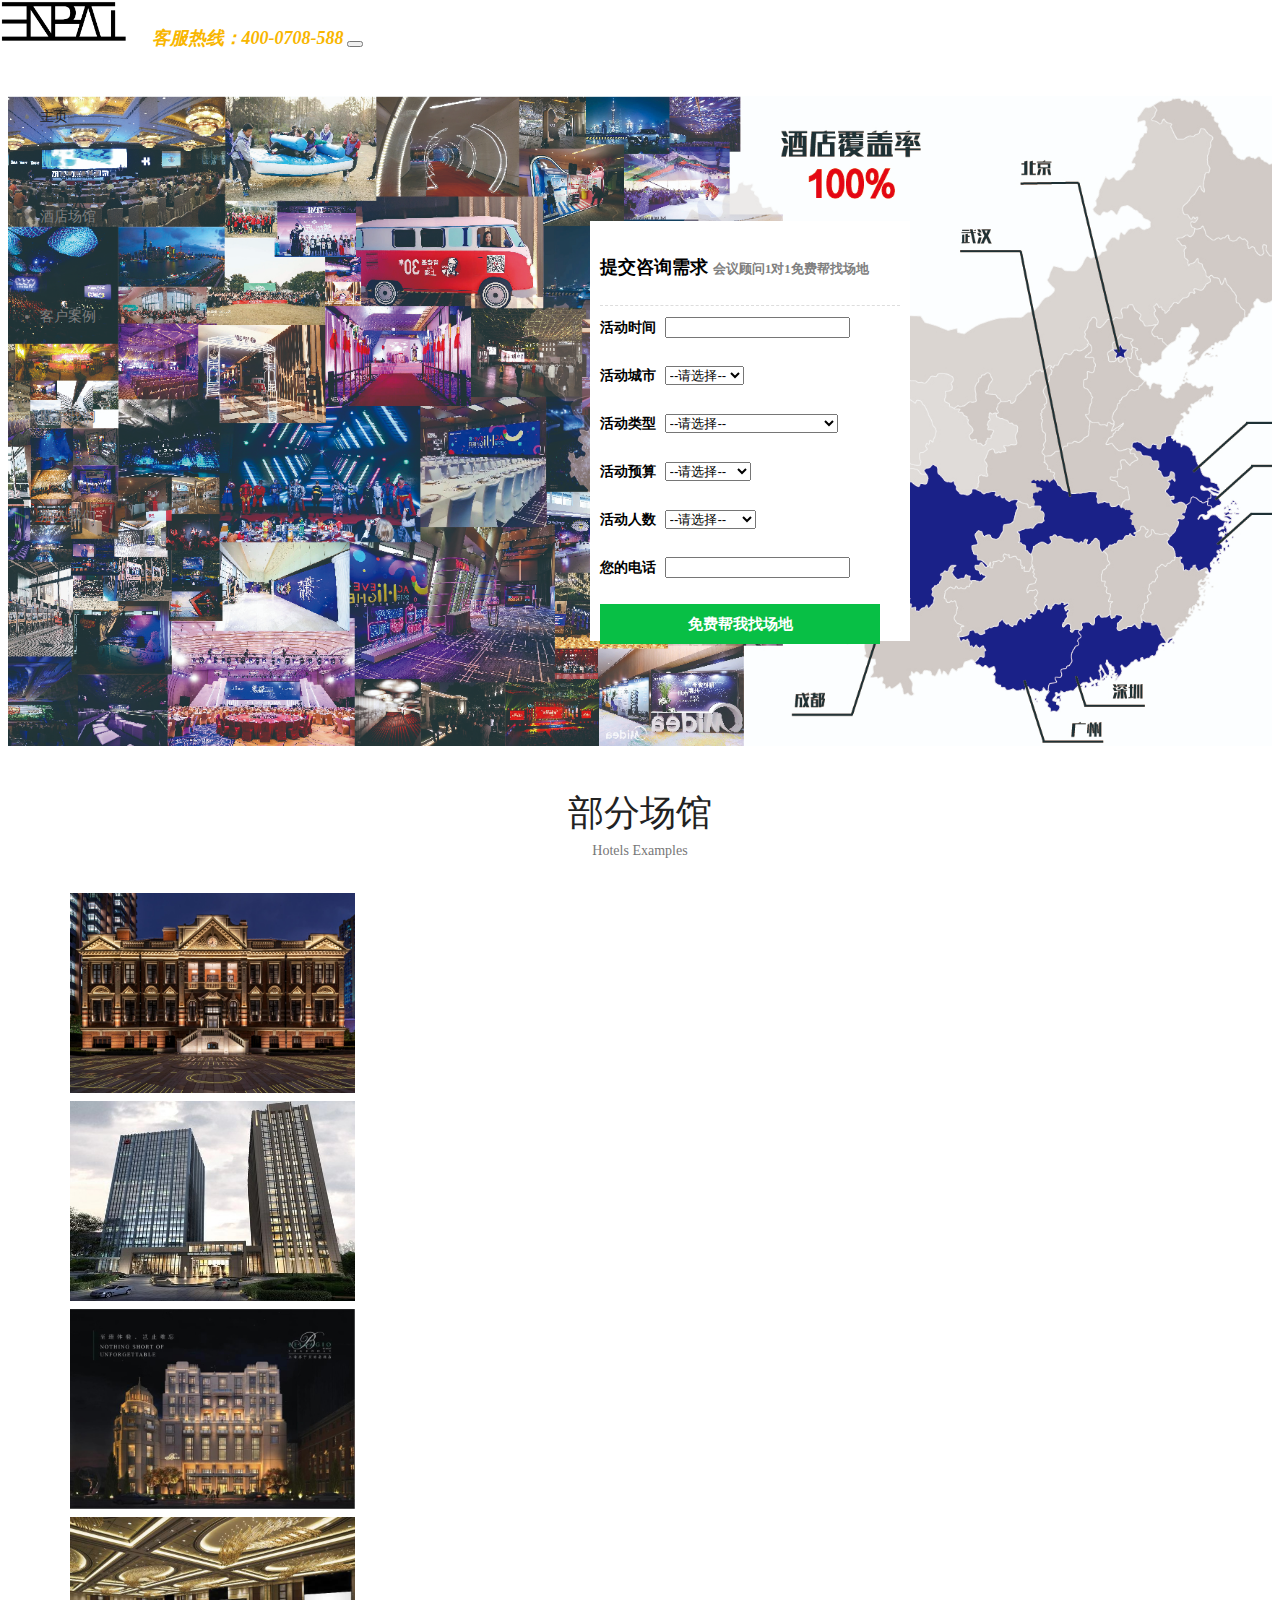
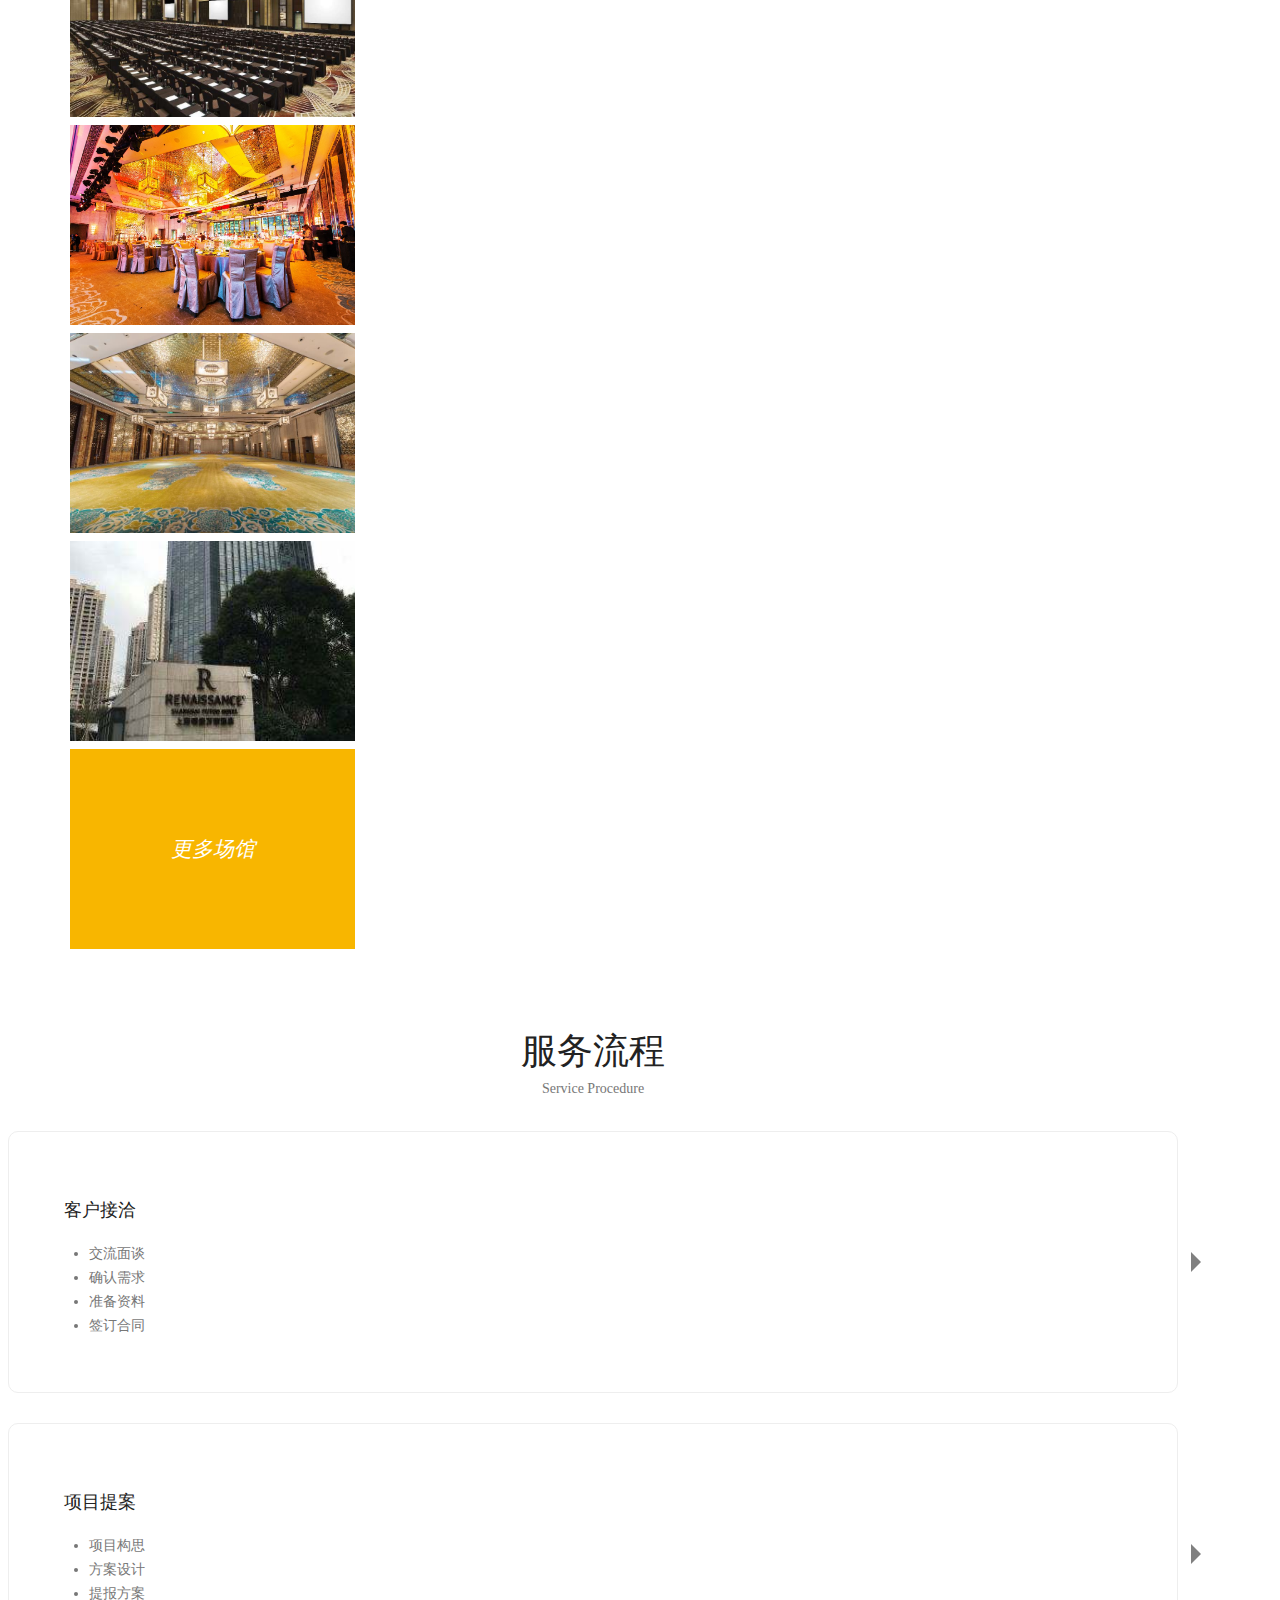
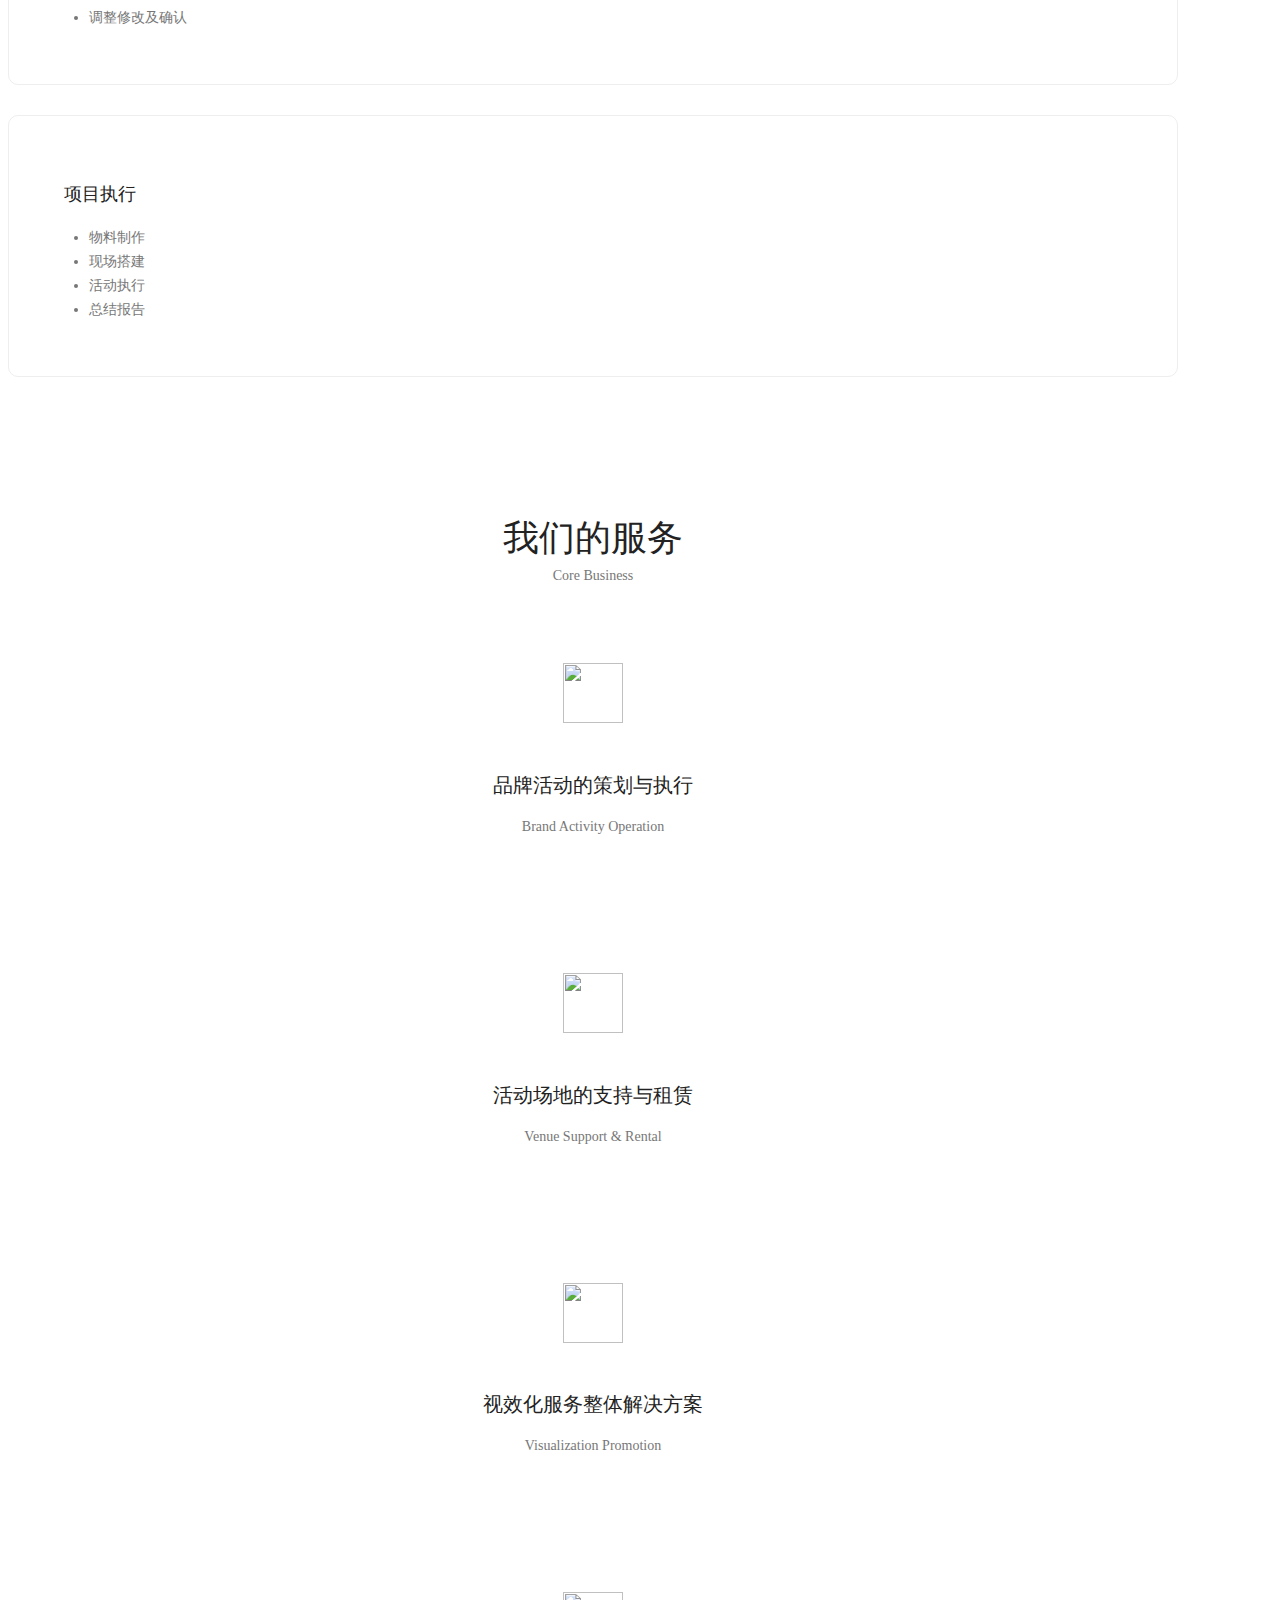
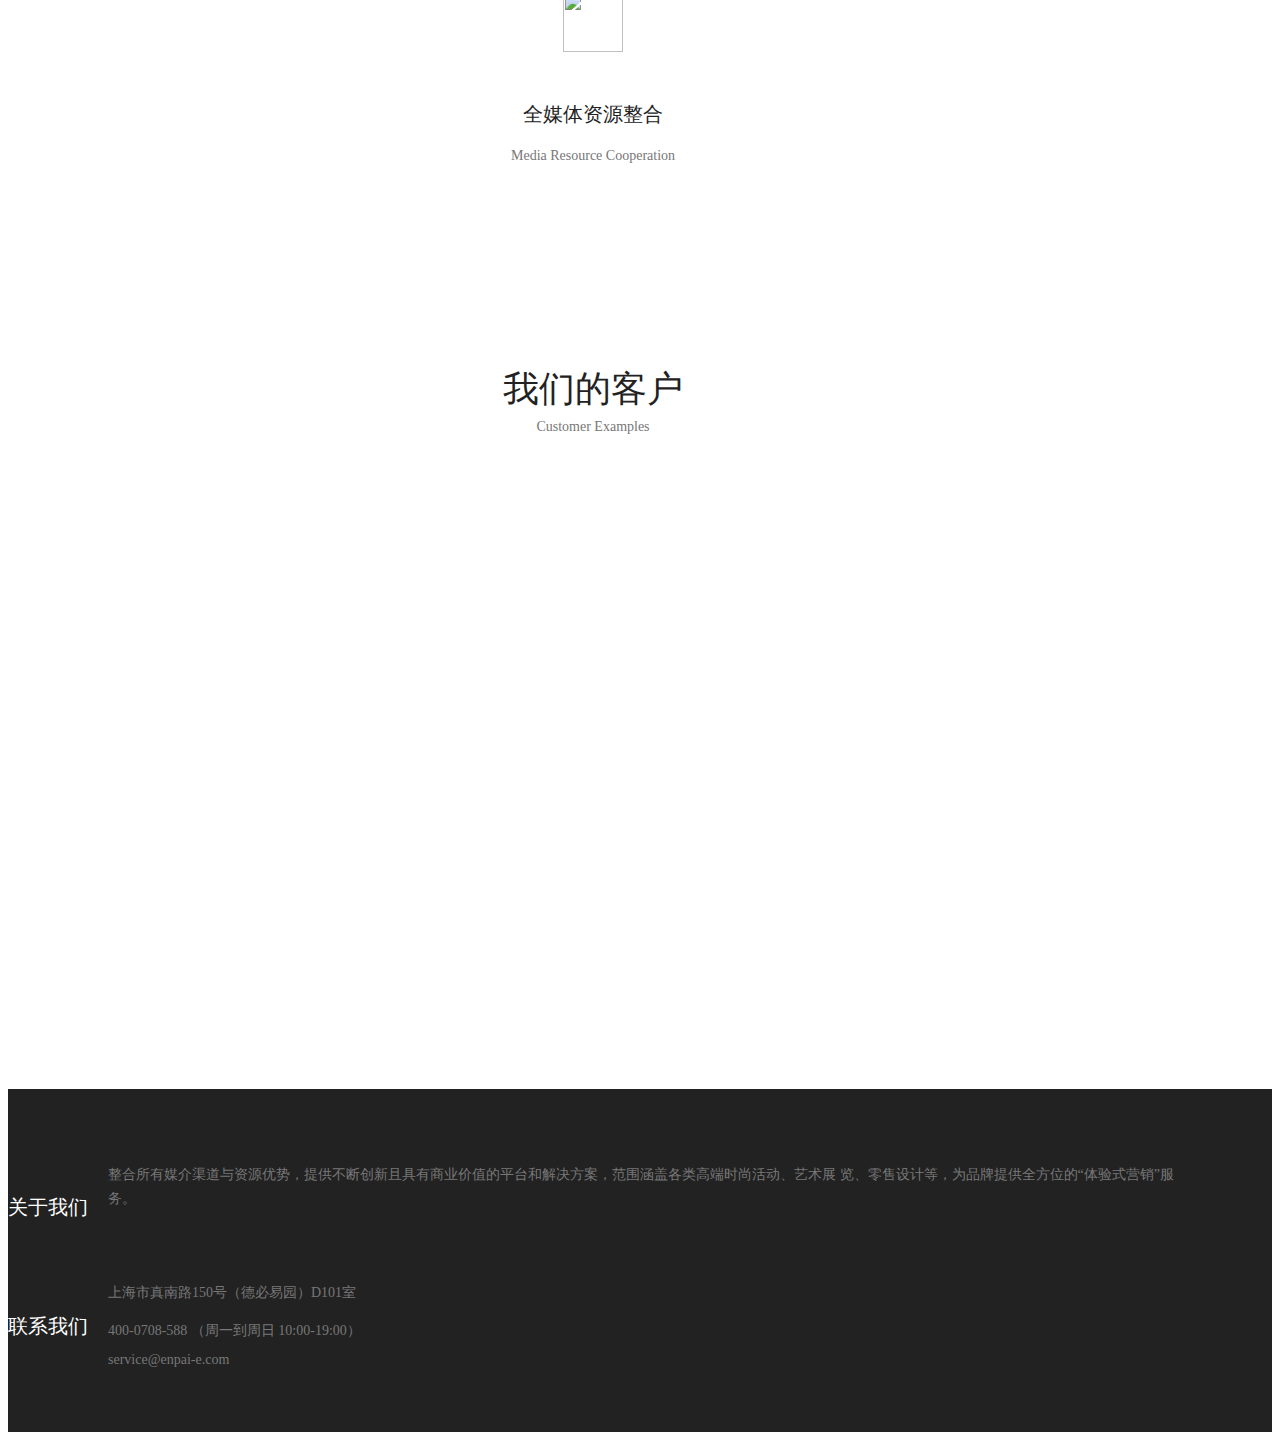
==== index.html @ ae8fb8f0 "more pages" ====
<!doctype html>
<html lang="en">
    <head>
        <!-- Required meta tags -->
        <meta charset="utf-8">
        <meta name="viewport" content="width=device-width, initial-scale=1, shrink-to-fit=no">
        <link rel="icon" href="img/favicon.png" type="image/png">
        <title>恩湃广告</title>
        <!-- Bootstrap CSS -->
        <link rel="stylesheet" href="css/bootstrap.css">
        <link rel="stylesheet" href="vendors/linericon/style.css">
        <link rel="stylesheet" href="css/font-awesome.min.css">
        <link rel="stylesheet" href="vendors/owl-carousel/owl.carousel.min.css">
        <link rel="stylesheet" href="vendors/lightbox/simpleLightbox.css">
        <link rel="stylesheet" href="vendors/nice-select/css/nice-select.css">
        <link rel="stylesheet" href="vendors/animate-css/animate.css">
        <!-- main css -->
        <link rel="stylesheet" href="css/style.css">
        <link rel="stylesheet" href="css/responsive.css">
    </head>
    <body>
        
        <!--================Header Menu Area =================-->
        <header class="header_area">
           	<!--<div class="top_menu row m0">-->
           		<!--<div class="container">-->
					<!--<div class="float-left">-->
						<!--<ul class="list header_social">-->
							<!--<li><a href="#"><i class="fa fa-facebook"></i></a></li>-->
							<!--<li><a href="#"><i class="fa fa-twitter"></i></a></li>-->
							<!--<li><a href="#"><i class="fa fa-dribbble"></i></a></li>-->
							<!--<li><a href="#"><i class="fa fa-behance"></i></a></li>-->
						<!--</ul>-->
					<!--</div>-->
					<!--<div class="float-right">-->
						<!--<select class="lan_pack">-->
							<!--<option value="1">English</option>-->
							<!--<option value="1">Bangla</option>-->
							<!--<option value="1">Indian</option>-->
							<!--<option value="1">Aus</option>-->
						<!--</select>-->
						<!--<a class="dn_btn" href="#">Free Quote!</a>-->
					<!--</div>-->
           		<!--</div>-->
           	<!--</div>	-->
            <div class="main_menu">
            	<nav class="navbar navbar-expand-lg navbar-light">
					<div class="container">
						<!-- Brand and toggle get grouped for better mobile display -->
						<a class="navbar-brand logo_h" href="index.html"><img src="img/logo.png" alt=""></a>
						<b class="header-contact">客服热线：400-0708-588</b>
						<button class="navbar-toggler" type="button" data-toggle="collapse" data-target="#navbarSupportedContent" aria-controls="navbarSupportedContent" aria-expanded="false" aria-label="Toggle navigation">
							<span class="icon-bar"></span>
							<span class="icon-bar"></span>
							<span class="icon-bar"></span>
						</button>
						<!-- Collect the nav links, forms, and other content for toggling -->
						<div class="collapse navbar-collapse offset" id="navbarSupportedContent">
							<ul class="nav navbar-nav menu_nav ml-auto">
								<li class="nav-item active"><a class="nav-link" href="index.html">主页</a></li>
								<li class="nav-item"><a class="nav-link" href="hotels.html">酒店场馆</a></li>
								<li class="nav-item"><a class="nav-link" href="example.html">客户案例</a></li>
								<li class="nav-item"><a class="nav-link" href="contact.html">联系我们</a></li>
								<li class="nav-item"><a class="nav-link" href="join.html">加入我们</a></li>
								<!--<li class="nav-item"><a class="nav-link" href="about-us.html">About</a></li> -->
								<!--<li class="nav-item"><a class="nav-link" href="service.html">Services</a>-->
								<!--<li class="nav-item submenu dropdown">-->
									<!--<a href="#" class="nav-link dropdown-toggle" data-toggle="dropdown" role="button" aria-haspopup="true" aria-expanded="false">Pages</a>-->
									<!--<ul class="dropdown-menu">-->
										<!--<li class="nav-item"><a class="nav-link" href="projects.html">Projects</a>-->
										<!--<li class="nav-item"><a class="nav-link" href="elements.html">Elements</a></li>-->
									<!--</ul>-->
								<!--</li> -->
								<!--<li class="nav-item submenu dropdown">-->
									<!--<a href="#" class="nav-link dropdown-toggle" data-toggle="dropdown" role="button" aria-haspopup="true" aria-expanded="false">Blog</a>-->
									<!--<ul class="dropdown-menu">-->
										<!--<li class="nav-item"><a class="nav-link" href="blog.html">Blog</a></li>-->
										<!--<li class="nav-item"><a class="nav-link" href="single-blog.html">Blog Details</a></li>-->
									<!--</ul>-->
								<!--</li> -->

								<!--<li class="nav-item"><a class="nav-link" href="contact.html">联系我们</a></li>-->
							</ul>
							<!--<ul class="nav navbar-nav navbar-right">-->
								<!--<li class="nav-item"><a href="#" class="search"><i class="lnr lnr-magnifier"></i></a></li>-->
							<!--</ul>-->
						</div> 
					</div>
            	</nav>
            </div>
        </header>
        <!--================Header Menu Area =================-->

		<style>
			.sub-form-area {
				padding: 10px;
				background: #f9f9f9;
				font-family: Helvetica Neue;
			}

			.sub-form-area .sub-form-title {
				text-align: left;
				border-bottom: 1px dashed #ddd;
			}

			.sub-form-area .sub-form-title > h4 {
				font-weight: 900;
				color: black;
				font-family: Helvetica Neue;
			}

			.sub-form-area .sub-form-title > h4:after {
				content: '会议顾问1对1免费帮找场地';
				color: gray;
				font-size: 0.7em;
				margin-left: 5px;
			}



			.sub-form-area .sub-form-group {
				margin-top: 10px;
			}

			.sub-form-area .sub-form-group .form-title {
				color: black;
				font-weight: 700;
			}

			.sub-form-area .form-details {
				height: 38px;
				margin-left: 5px;
			}

			.sub-form-area .nice-select {
				line-height: 30px !important;
				float: none;
			}

			.sub-form-area .nice-select .option {
				min-height: 30px;
				line-height: 30px;
			}

			.sub-form-area .sub-btn {
				width: 280px;
				height: 40px;
				line-height: 40px;
				text-align: center;
				color: #fff;
				font-size: 15px;
				background-color: #08bf45;
				cursor: pointer;
				font-weight: 700;
				margin-top: 10px;
			}

		</style>

        <!--================Home Banner Area =================-->
        <section class="home_banner_area">
            <div class="banner_inner d-flex align-items-center">
            	<div class="overlay bg-parallax" data-stellar-ratio="0.9" data-stellar-vertical-offset="0" data-background=""></div>
				<div class="sub-form-area">
					<div class="sub-form-title">
						<h4>提交咨询需求</h4>
					</div>
					<div class="sub-form-group">
						<label class="form-title col-form-label">活动时间</label>
						<div class="form-details" style="display: inline-block;">
							<input id="sub-form-date" data-language="zh" type="text" class="form-control datepicker-here" data-position="bottom left"  />
						</div>
					</div>
					<div class="sub-form-group">
						<label class="form-title col-form-label">活动城市</label>
						<div class="form-details" style="display: inline-block;">
							<select id="sub-form-city" class="form-control" >
								<option value="" selected disabled>--请选择--</option>
								<option>上海</option>
								<option>杭州</option>
								<option>苏州</option>
								<option>宁波</option>
								<option>南京</option>
								<option>北京</option>
								<option>深圳</option>
								<option>武汉</option>
								<option>成都</option>
								<option>重庆</option>
								<option>西安</option>
							</select>
						</div>
					</div>
					<div class="sub-form-group">
						<label class="form-title col-form-label">活动类型</label>
						<div class="form-details" style="display: inline-block;">
							<select id="sub-form-type" class="form-control" >
								<option value="" selected disabled>--请选择--</option>
								<option>年会</option>
								<option>培训/讲座</option>
								<option>工作会/总结会</option>
								<option>研讨/交流/论坛</option>
								<option>同学会/好友聚会</option>
								<option>经销商会议/招商会/推介会</option>
								<option>答谢会</option>
								<option>团队建设/扩展/休闲会议</option>
								<option>发布会/颁奖/庆典</option>
								<option>沙龙</option>
								<option>Outing/会奖</option>
								<option>暂时说不清</option>
							</select>
						</div>
					</div>
					<div class="sub-form-group">
						<label class="form-title col-form-label">活动预算</label>
						<div class="form-details" style="display: inline-block;">
							<select id="sub-form-budget" class="form-control" >
								<option value="" selected disabled>--请选择--</option>
								<option>5千以下</option>
								<option>5千~1万</option>
								<option>1万~2万</option>
								<option>2万~5万</option>
								<option>5万~10万</option>
								<option>10万~20万</option>
								<option>20万以上</option>
								<option>不确定</option>
							</select>
						</div>
					</div>
					<div class="sub-form-group">
						<label class="form-title col-form-label">活动人数</label>
						<div class="form-details" style="display: inline-block;">
							<select id="sub-form-people" class="form-control" >
								<option value="" selected disabled>--请选择--</option>
								<option>50人以内</option>
								<option>51~100</option>
								<option>101~150</option>
								<option>151~300</option>
								<option>301~500</option>
								<option>501~1000</option>
								<option>1000人以上</option>
							</select>
						</div>
					</div>
					<div class="sub-form-group">
						<label class="form-title col-form-label">您的电话</label>
						<div class="form-details" style="display: inline-block;">
							<input id="sub-form-phone" type="tel" class="form-control" />
						</div>
					</div>
					<div id="sub-form-btn" class="sub-btn">免费帮我找场地
					</div>
				</div>
				<!--<div class="container">-->
					<!--<div class="banner_content text-center">-->
						<!--<h3>恩湃 <span>广告</span></h3>-->
						<!--<p>我们虔诚的感恩着所有<br />-->
							<!--我们激昂澎湃的散发创作灵感<br />-->
							<!--我们追求专业，追求细节，致力于更高的客户满意度</p>-->
						<!--&lt;!&ndash;<a class="black_btn" href="#">Discover Now</a>&ndash;&gt;-->
					<!--</div>-->
				<!--</div>-->
            </div>
        </section>
        <!--================End Home Banner Area =================-->
        
        <!--================Team Area =================-->
        <!--<section class="team_area p_120">-->
        	<!--<div class="container">-->
        		<!--<div class="main_title">-->
        			<!--<h2>Meet Our Expert Members</h2>-->
        			<!--<p>Who are in extremely love with eco friendly system.</p>-->
        		<!--</div>-->
        		<!--<div class="row team_inner">-->
        			<!--<div class="col-lg-3 col-sm-6">-->
        				<!--<div class="team_item">-->
        					<!--<div class="team_img">-->
        						<!--<img class="img-fluid" src="img/team/team-1.jpg" alt="">-->
        						<!--<div class="hover">-->
        							<!--<a href="#"><i class="fa fa-facebook"></i></a>-->
        							<!--<a href="#"><i class="fa fa-twitter"></i></a>-->
        							<!--<a href="#"><i class="fa fa-linkedin"></i></a>-->
        						<!--</div>-->
        					<!--</div>-->
        					<!--<div class="team_name">-->
        						<!--<h4>Ethel Davis</h4>-->
        						<!--<p>Managing Director (Sales)</p>-->
        					<!--</div>-->
        				<!--</div>-->
        			<!--</div>-->
        			<!--<div class="col-lg-3 col-sm-6">-->
        				<!--<div class="team_item">-->
        					<!--<div class="team_img">-->
        						<!--<img class="img-fluid" src="img/team/team-2.jpg" alt="">-->
        						<!--<div class="hover">-->
        							<!--<a href="#"><i class="fa fa-facebook"></i></a>-->
        							<!--<a href="#"><i class="fa fa-twitter"></i></a>-->
        							<!--<a href="#"><i class="fa fa-linkedin"></i></a>-->
        						<!--</div>-->
        					<!--</div>-->
        					<!--<div class="team_name">-->
        						<!--<h4>Ethel Davis</h4>-->
        						<!--<p>Managing Director (Sales)</p>-->
        					<!--</div>-->
        				<!--</div>-->
        			<!--</div>-->
        			<!--<div class="col-lg-3 col-sm-6">-->
        				<!--<div class="team_item">-->
        					<!--<div class="team_img">-->
        						<!--<img class="img-fluid" src="img/team/team-3.jpg" alt="">-->
        						<!--<div class="hover">-->
        							<!--<a href="#"><i class="fa fa-facebook"></i></a>-->
        							<!--<a href="#"><i class="fa fa-twitter"></i></a>-->
        							<!--<a href="#"><i class="fa fa-linkedin"></i></a>-->
        						<!--</div>-->
        					<!--</div>-->
        					<!--<div class="team_name">-->
        						<!--<h4>Ethel Davis</h4>-->
        						<!--<p>Managing Director (Sales)</p>-->
        					<!--</div>-->
        				<!--</div>-->
        			<!--</div>-->
        			<!--<div class="col-lg-3 col-sm-6">-->
        				<!--<div class="team_item">-->
        					<!--<div class="team_img">-->
        						<!--<img class="img-fluid" src="img/team/team-4.jpg" alt="">-->
        						<!--<div class="hover">-->
        							<!--<a href="#"><i class="fa fa-facebook"></i></a>-->
        							<!--<a href="#"><i class="fa fa-twitter"></i></a>-->
        							<!--<a href="#"><i class="fa fa-linkedin"></i></a>-->
        						<!--</div>-->
        					<!--</div>-->
        					<!--<div class="team_name">-->
        						<!--<h4>Ethel Davis</h4>-->
        						<!--<p>Managing Director (Sales)</p>-->
        					<!--</div>-->
        				<!--</div>-->
        			<!--</div>-->
        		<!--</div>-->
        	<!--</div>-->
        <!--</section>-->
        <!--================End Team Area =================-->
        
        <!--================Counter Area =================-->
        <!--<section class="counter_area">-->
        	<!--<div class="container">-->
        		<!--<div class="row m0 counter_inner">-->
					<!--<div class="counter_item">-->
						<!--<h4 class="counter">10</h4>-->
						<!--<p>年行业经验</p>-->
					<!--</div>-->
        			<!--<div class="counter_item">-->
        				<!--<h4 class="counter">200</h4>-->
        				<!--<p>场馆资源</p>-->
        			<!--</div>-->
        			<!--<div class="counter_item">-->
        				<!--<h4 class="counter">10</h4>-->
        				<!--<p>城市</p>-->
        			<!--</div>-->
        			<!--<div class="counter_item">-->
        				<!--<h4 class="counter">80</h4>-->
        				<!--<p>客户</p>-->
        			<!--</div>-->
        			<!--<div class="counter_item">-->
						<!--<h4 class="counter">100</h4>-->
        				<!--<p>成功案例</p>-->
        			<!--</div>-->
        		<!--</div>-->
        	<!--</div>-->
        <!--</section>-->
        <!--================End Counter Area =================-->

        <!--================Builder Image Area =================-->
        <seciton class="builder_area" style="text-align: center;">
            <div class="main_title">
                <h2>部分场馆</h2>
                <p>Hotels Examples</p>
            </div>
            <div class="row m0 builder_inner" style="max-width: 1140px; margin: 0 auto;">
                <div class="builder_item">
                    <img src="img/builder/builder-1.jpeg" alt="">
                    <div class="hover">
                        <h4>宝格丽酒店</h4>
                        <p>上海</p>
                    </div>
                </div>
                <div class="builder_item">
                    <img src="img/builder/builder-2.jpeg" alt="">
                    <div class="hover">
                        <h4>宝华万豪酒店</h4>
                        <p>上海</p>
                    </div>
                </div>
                <div class="builder_item">
                    <img src="img/builder/builder-3.jpeg" alt="">
                    <div class="hover">
                        <h4>宝丽嘉酒店</h4>
                        <p>上海</p>
                    </div>
                </div>
                <div class="builder_item">
                    <img src="img/builder/builder-4.jpeg" alt="">
                    <div class="hover">
                        <h4>浦东嘉里酒店</h4>
                        <p>上海</p>
                    </div>
                </div>
                <div class="builder_item">
                    <img src="img/builder/builder-5.jpeg" alt="">
                    <div class="hover">
                        <h4>浦东丽思卡尔顿酒店</h4>
                        <p>上海</p>
                    </div>
                </div>
                <div class="builder_item">
                    <img src="img/builder/builder-6.jpeg" alt="">
                    <div class="hover">
                        <h4>浦东丽思卡尔顿酒店</h4>
                        <p>上海</p>
                    </div>
                </div>
                <div class="builder_item">
                    <img src="img/hotels/明捷万丽/1.jpg" alt="">
                    <div class="hover">
                        <h4>明捷万丽酒店</h4>
                        <p>上海</p>
                    </div>
                </div>
                <div class="builder_item">
					<div style="height: 200px; line-height: 200px; background: #f8b600; color: white; font-size: 1.5em; font-style: italic;">
						更多场馆
					</div>
                    <div class="hover">
                        <h4>点击查看更多场馆</h4>
                    </div>
                </div>
            </div>
        </seciton>
        <!--================End Builder Image Area =================-->
        
        <!--================Feature Area =================-->
        <section class="feature_area p_120">
        	<div class="container">
        		<div class="main_title">
        			<h2>服务流程</h2>
        			<p>Service Procedure</p>
        		</div>
        		<div class="row feature_inner">
        			<div class="col-lg-4 col-md-6">
        				<div class="feature_item">
        					<h4><i class="lnr lnr-user"></i>客户接洽</h4>
                            <ul >
                                <li>交流面谈</li>
                                <li>确认需求</li>
                                <li>准备资料</li>
                                <li>签订合同</li>
                            </ul>
        					<!--<p>交流面谈<br />确认需求<br />准备资料<br />签订合同</p>-->
        				</div>
        			</div>
        			<div class="col-lg-4 col-md-6">
        				<div class="feature_item">
        					<h4><i class="lnr lnr-license"></i>项目提案</h4>
                            <ul >
                                <li>项目构思</li>
                                <li>方案设计</li>
                                <li>提报方案</li>
                                <li>调整修改及确认</li>
                            </ul>
							<!--<p>项目构思<br />方案设计<br />提报方案<br />调整修改及确认</p>-->
        				</div>
        			</div>
        			<div class="col-lg-4 col-md-6">
        				<div class="feature_item">
        					<h4><i class="lnr lnr-phone"></i>项目执行</h4>
                            <ul >
                                <li>物料制作</li>
                                <li>现场搭建</li>
                                <li>活动执行</li>
                                <li>总结报告</li>
                            </ul>
							<!--<p>物料制作<br />现场搭建<br />活动执行<br />总结报告</p>-->
        				</div>
        			</div>
        			<!--<div class="col-lg-4 col-md-6">-->
        				<!--<div class="feature_item">-->
        					<!--<h4><i class="lnr lnr-rocket"></i>Technical Skills</h4>-->
        					<!--<p>Usage of the Internet is becoming more common due to rapid advancement of technology and power.</p>-->
        				<!--</div>-->
        			<!--</div>-->
        			<!--<div class="col-lg-4 col-md-6">-->
        				<!--<div class="feature_item">-->
        					<!--<h4><i class="lnr lnr-diamond"></i>Highly Recomended</h4>-->
        					<!--<p>Usage of the Internet is becoming more common due to rapid advancement of technology and power.</p>-->
        				<!--</div>-->
        			<!--</div>-->
        			<!--<div class="col-lg-4 col-md-6">-->
        				<!--<div class="feature_item">-->
        					<!--<h4><i class="lnr lnr-bubble"></i>Positive Reviews</h4>-->
        					<!--<p>Usage of the Internet is becoming more common due to rapid advancement of technology and power.</p>-->
        				<!--</div>-->
        			<!--</div>-->
        		</div>
        	</div>
        </section>
        <!--================End Feature Area =================-->

        <!--================Services Area =================-->
        <section class="services_area p_120">
            <div class="container">
                <div class="main_title">
                    <h2>我们的服务</h2>
                    <p>Core Business</p>
                </div>
                <div class="row services_inner">
                    <div class="col-lg-3">
                        <div class="services_item">
                            <img src="img/icon/service-icon-1.png" alt="">
                            <a href="#"><h4>品牌活动的策划与执行</h4></a>
                            <p>Brand Activity Operation</p>
                        </div>
                    </div>
                    <div class="col-lg-3">
                        <div class="services_item">
                            <img src="img/icon/service-icon-2.png" alt="">
                            <a href="#"><h4>活动场地的支持与租赁</h4></a>
                            <p>Venue Support & Rental</p>
                        </div>
                    </div>
                    <div class="col-lg-3">
                        <div class="services_item">
                            <img src="img/icon/service-icon-3.png" alt="">
                            <a href="#"><h4>视效化服务整体解决方案</h4></a>
                            <p>Visualization Promotion</p>
                        </div>
                    </div>
                    <div class="col-lg-3">
                        <div class="services_item">
                            <img src="img/icon/service-icon-4.png" alt="">
                            <a href="#"><h4>全媒体资源整合</h4></a>
                            <p>Media Resource Cooperation</p>
                        </div>
                    </div>
                </div>
            </div>
        </section>
        <!--================End Services Area =================-->
        
        <!--================Testimonials Area =================-->
        <!--<section class="testimonials_area p_120">-->
        	<!--<div class="container">-->
        		<!--<div class="testi_slider owl-carousel">-->
        			<!--<div class="item">-->
        				<!--<div class="testi_item">-->
							<!--<div class="media">-->
								<!--<div class="d-flex">-->
									<!--<img src="img/testimonials/testi-1.png" alt="">-->
								<!--</div>-->
								<!--<div class="media-body">-->
									<!--<p>Accessories Here you can find the best computer accessory for your laptop, monitor, printer, scanner, speaker, projector, hardware.</p>-->
									<!--<h4>Mark Alviro Wiens</h4>-->
									<!--<h5>CEO at Google</h5>-->
								<!--</div>-->
							<!--</div>-->
        				<!--</div>-->
        			<!--</div>-->
        			<!--<div class="item">-->
        				<!--<div class="testi_item">-->
							<!--<div class="media">-->
								<!--<div class="d-flex">-->
									<!--<img src="img/testimonials/testi-2.png" alt="">-->
								<!--</div>-->
								<!--<div class="media-body">-->
									<!--<p>Accessories Here you can find the best computer accessory for your laptop, monitor, printer, scanner, speaker, projector, hardware.</p>-->
									<!--<h4>Mark Alviro Wiens</h4>-->
									<!--<h5>CEO at Google</h5>-->
								<!--</div>-->
							<!--</div>-->
        				<!--</div>-->
        			<!--</div>-->
        		<!--</div>-->
        	<!--</div>-->
        <!--</section>-->
        <!--================End Testimonials Area =================-->
        
        <!--================Clients Logo Area =================-->
        <section class="clients_logo_area p_120">
        	<div class="container">
				<div class="main_title">
					<h2>我们的客户</h2>
					<p>Customer Examples</p>
				</div>
        		<!--<div class="clients_slider owl-carousel">-->
        		<div class="clients_slider">
        			<div class="item">
        				<img src="img/clients-logo/1.jpg" alt="">
        			</div>
        			<div class="item">
        				<img src="img/clients-logo/2.png" alt="">
        			</div>
        			<div class="item">
        				<img src="img/clients-logo/3.jpg" alt="">
        			</div>
        			<div class="item">
        				<img src="img/clients-logo/4.jpg" alt="">
        			</div>
        			<div class="item">
        				<img src="img/clients-logo/5.jpg" alt="">
        			</div>
					<div class="item">
						<img src="img/clients-logo/6.jpg" alt="">
					</div>
					<div class="item">
						<img src="img/clients-logo/7.jpg" alt="">
					</div>
					<div class="item">
						<img src="img/clients-logo/8.jpg" alt="">
					</div>
					<div class="item">
						<img src="img/clients-logo/9.jpg" alt="">
					</div>
					<div class="item">
						<img src="img/clients-logo/10.jpg" alt="">
					</div>
					<div class="item">
						<img src="img/clients-logo/11.jpg" alt="">
					</div>
					<div class="item">
						<img src="img/clients-logo/12.jpg" alt="">
					</div>
					<div class="item">
						<img src="img/clients-logo/13.jpg" alt="">
					</div>
					<div class="item">
						<img src="img/clients-logo/14.jpg" alt="">
					</div>
					<div class="item">
						<img src="img/clients-logo/15.jpg" alt="">
					</div>
					<div class="item">
						<img src="img/clients-logo/16.jpg" alt="">
					</div>
					<div class="item">
						<img src="img/clients-logo/17.jpg" alt="">
					</div>
					<div class="item">
						<img src="img/clients-logo/18.jpg" alt="">
					</div>
					<div class="item">
						<img src="img/clients-logo/19.jpg" alt="">
					</div>
					<div class="item">
						<img src="img/clients-logo/20.jpg" alt="">
					</div>
					<div class="item">
						<img src="img/clients-logo/21.jpg" alt="">
					</div>
					<div class="item">
						<img src="img/clients-logo/22.jpg" alt="">
					</div>
					<div class="item">
						<img src="img/clients-logo/23.jpg" alt="">
					</div>
					<div class="item">
						<img src="img/clients-logo/24.jpg" alt="">
					</div>
					<div class="item">
						<img src="img/clients-logo/25.jpg" alt="">
					</div>
					<div class="item">
						<img src="img/clients-logo/26.jpg" alt="">
					</div>
					<div class="item">
						<img src="img/clients-logo/27.jpg" alt="">
					</div>
					<div class="item">
						<img src="img/clients-logo/28.jpg" alt="">
					</div>
					<div class="item">
						<img src="img/clients-logo/29.jpg" alt="">
					</div>
					<div style="clear: both;"></div>
        		</div>
        	</div>
        </section>
        <!--================End Clients Logo Area =================-->
        
        <!--================ start footer Area  =================-->	
        <footer class="footer-area p_120">
            <div class="container">
				<div class="row">
					<div class="col-sm-12">
						<div class="single-footer-widget ab_wd" style="display: flex; width: 100%;">
							<h6 class="footer_title" style="display: inline-block; flex: 0 1 100px;">关于我们</h6>
							<p style="display: inline-block; flex: 1 0;">整合所有媒介渠道与资源优势，提供不断创新且具有商业价值的平台和解决方案，范围涵盖各类高端时尚活动、艺术展 览、零售设计等，为品牌提供全方位的“体验式营销”服务。</p>
						</div>
					</div>
				</div>
                <div class="row">
                    <div class="col-sm-12">
                        <div class="single-footer-widget contact_wd" style="display: flex; width: 100%; margin-top: 20px;">
                            <h6 class="footer_title" style="display: inline-block; flex: 0 1 100px;">联系我们</h6>
							<div style="display: inline-block; flex: 1 0;">
								<p style="margin-bottom: 5px;">上海市真南路150号（德必易园）D101室</p>
								<p style="margin-bottom: 5px;">400-0708-588 （周一到周日 10:00-19:00）</p>
								<a href="mailto:service@enpai-e.com">service@enpai-e.com</a>
							</div>
                            <!--<a href="tel:01265325689746">012-6532-568-9746</a>			-->
                        </div>
                    </div>
                    <!--<div class="col-lg-5 col-md-6 col-sm-6 offset-lg-1">-->
                        <!--<div class="single-footer-widget">-->
                            <!--<h6 class="footer_title">Newsletter</h6>-->
                            <!--<p>You can trust us. we only send promo offers, not a single spam.</p>-->
                            <!--<div id="mc_embed_signup">-->
                                <!--<form target="_blank" action="https://spondonit.us12.list-manage.com/subscribe/post?u=1462626880ade1ac87bd9c93a&amp;id=92a4423d01" method="get" class="subscribe_form relative">-->
                                    <!--<div class="input-group d-flex flex-row">-->
                                        <!--<input name="EMAIL" placeholder="Your email address" onfocus="this.placeholder = ''" onblur="this.placeholder = 'Email Address '" required="" type="email">-->
                                        <!--<button class="btn sub-btn"><span class="lnr lnr-arrow-right"></span></button>-->
                                    <!--</div>-->
                                    <!--<div class="mt-10 info"></div>-->
                                <!--</form>-->
                            <!--</div>-->
                        <!--</div>-->
                    <!--</div>-->
                </div>
                <!--<div class="row footer-bottom d-flex justify-content-between align-items-center">-->
                    <!--<p class="col-lg-8 col-md-8 footer-text m-0">&lt;!&ndash; Link back to Colorlib can't be removed. Template is licensed under CC BY 3.0. &ndash;&gt;-->
<!--Copyright &copy;<script>document.write(new Date().getFullYear());</script> All rights reserved-->
<!--&lt;!&ndash; Link back to Colorlib can't be removed. Template is licensed under CC BY 3.0. &ndash;&gt;</p>-->
                    <!--<div class="col-lg-4 col-md-4 footer-social">-->
                        <!--<a href="#"><i class="fa fa-facebook"></i></a>-->
                        <!--<a href="#"><i class="fa fa-twitter"></i></a>-->
                        <!--<a href="#"><i class="fa fa-dribbble"></i></a>-->
                        <!--<a href="#"><i class="fa fa-behance"></i></a>-->
                    <!--</div>-->
                <!--</div>-->
            </div>
        </footer>
		<!--================ End footer Area  =================-->
        
        
        
        
        <!-- Optional JavaScript -->
        <!-- jQuery first, then Popper.js, then Bootstrap JS -->
        <script src="js/jquery-3.2.1.min.js"></script>
        <script src="js/popper.js"></script>
        <script src="js/bootstrap.min.js"></script>
        <!--<script src="js/stellar.js"></script>-->
        <script src="vendors/lightbox/simpleLightbox.min.js"></script>
        <script src="vendors/nice-select/js/jquery.nice-select.min.js"></script>
        <script src="vendors/isotope/imagesloaded.pkgd.min.js"></script>
        <script src="vendors/isotope/isotope-min.js"></script>
        <script src="vendors/owl-carousel/owl.carousel.min.js"></script>
        <script src="js/jquery.ajaxchimp.min.js"></script>
        <script src="vendors/counter-up/jquery.waypoints.min.js"></script>
        <script src="vendors/counter-up/jquery.counterup.js"></script>
        <script src="js/mail-script.js"></script>
        <script src="js/theme.js"></script>

		<link href="libs/air-datepicker/dist/css/datepicker.min.css" rel="stylesheet" type="text/css">
		<script src="libs/air-datepicker/dist/js/datepicker.min.js"></script>

		<!-- Include English language -->
		<script src="libs/air-datepicker/dist/js/i18n/datepicker.zh.js"></script>

		<script>
          $('#sub-form-date').datepicker({
            // onSelect: function (fd, d, calendar) {
            //   console.log('tttttt')
			 //  calendar.hide()
            // }
			autoClose: true
          })

			$('#sub-form-btn').click(function() {
			  var date_elm = document.getElementById('sub-form-date')
			  var city_elm = document.getElementById('sub-form-city')
			  var type_elm = document.getElementById('sub-form-type')
			  var budget_elm = document.getElementById('sub-form-budget')
			  var people_elm = document.getElementById('sub-form-people')
			  var phone_elm = document.getElementById('sub-form-phone')

              var valid = true

              for(let elm of [date_elm, city_elm, type_elm, budget_elm, people_elm, phone_elm]) {
			    if(!elm.value) {
                  valid = false
			      if(elm.tagName === 'INPUT') {
                    elm.className = elm.className.replace('is-invalid', '') + ' is-invalid'
                  }
                  else {
                    elm.parentElement.children[1].className = elm.parentElement.children[1].className.replace('is-invalid', '') + ' is-invalid'
                  }
                }
                else {
                  if(elm.tagName === 'INPUT') {
                    elm.className = elm.className.replace('is-invalid', '')
                  }
                  else {
                    elm.parentElement.children[1].className = elm.parentElement.children[1].className.replace('is-invalid', '')
                  }
                }
              }

              if(!valid) {
			    return
              }

			  $.ajax({
				url: '/core/apply',
				type: 'POST',
				contentType: 'application/json',
				data: JSON.stringify({
                  apply_json : {
                    'start_dt': date_elm.value,
                    'budget': budget_elm.value,
                    'people': people_elm.value,
                    'city': city_elm.value,
                    'phone': phone_elm.value,
					'type': type_elm.value
                  }
            	}),
                error: function() {
                  alert('提交失败')
                },
                success: function() {
				  alert('提交成功，我们将在一小时之内联系您')
                }
			  })
			})

			$('.builder_item').click(function() {
			  window.location.href = window.location.origin + '/enpi-web/hotels.html'
			})
		</script>
    </body>
</html>
---- css/style.css ----
/*----------------------------------------------------
@File: Default Styles
@Author: Rocky Ahmed
@URL: http://wethemez.com
Author E-mail: rockybd1995@gmail.com

This file contains the styling for the actual theme, this
is the file you need to edit to change the look of the
theme.
---------------------------------------------------- */
/*=====================================================================
@Template Name: Builder Construction 
@Author: Rocky Ahmed
@Developed By: Rocky Ahmed
@Developer URL: http://rocky.wethemez.com
Author E-mail: rockybd1995@gmail.com

@Default Styles

Table of Content:
01/ Variables
02/ predefin
03/ header
04/ button
05/ banner
06/ breadcrumb
07/ about
08/ team
09/ project 
10/ price 
11/ team 
12/ blog 
13/ video  
14/ features  
15/ career  
16/ contact 
17/ footer

=====================================================================*/
/*----------------------------------------------------*/
/*font Variables*/
/*Color Variables*/
/*=================== fonts ====================*/
@import url("https://fonts.googleapis.com/css?family=Oswald:300,400,500,700|Poppins:200,300,400,500,600,700|Roboto:300,400,500,700");
/*---------------------------------------------------- */
/*----------------------------------------------------*/
.list {
  list-style: none;
  margin: 0px;
  padding: 0px;
}

a {
  text-decoration: none;
  -webkit-transition: all 0.3s ease-in-out;
  -o-transition: all 0.3s ease-in-out;
  transition: all 0.3s ease-in-out;
}

a:hover, a:focus {
  text-decoration: none;
  outline: none;
}

.row.m0 {
  margin: 0px;
}

body {
  line-height: 24px;
  font-size: 14px;
  font-family: Microsoft YaHei;
  font-weight: normal;
  color: #777777;
}

h1, h2, h3, h4, h5, h6 {
  font-family: Microsoft YaHei;
  font-weight: 500;
}

button:focus {
  outline: none;
  -webkit-box-shadow: none;
  box-shadow: none;
}

.p_120 {
  /*padding-top: 120px;*/
  padding-top: 60px;
  /*padding-top: 30px;*/
  /*padding-bottom: 120px;*/
  padding-bottom: 60px;
  /*padding-bottom: 30px;*/
}

.pad_top {
  padding-top: 120px;
}

.mt-25 {
  margin-top: 25px;
}

@media (min-width: 1200px) {
  .container {
    max-width: 1170px;
  }
}

@media (min-width: 1620px) {
  .box_1620 {
    max-width: 1650px;
    margin: auto;
  }
}

/* Main Title Area css
============================================================================================ */
.main_title {
  text-align: center;
  max-width: 720px;
  /*margin: 0px auto 75px;*/
  margin: 0px auto 30px;
}

.main_title h2 {
  font-family: Microsoft YaHei;
  font-size: 36px;
  color: #222222;
  /*color: white;*/
  margin-bottom: 12px;
}

.main_title p {
  font-size: 14px;
  font-family: Microsoft YaHei;
  font-weight: normal;
  line-height: 24px;
  color: #777777;
  margin-bottom: 0px;
}

/* End Main Title Area css
============================================================================================ */
/*---------------------------------------------------- */
/*----------------------------------------------------*/
.header_area {
  position: absolute;
  width: 100%;
  top: 0;
  left: 0;
  z-index: 99;
  -webkit-transition: background 0.4s, all 0.3s linear;
  -o-transition: background 0.4s, all 0.3s linear;
  transition: background 0.4s, all 0.3s linear;
}

.header_area .navbar {
  background: transparent;
  padding: 0px;
  border: 0px;
  border-radius: 0px;
}

.header_area .navbar .nav .nav-item {
  margin-right: 45px;
}

.header_area .navbar .nav .nav-item .nav-link {
  font: 500 14px/100px "Poppins", sans-serif;
  text-transform: uppercase;
  color: gray;
  padding: 0px;
  display: inline-block;
}

.header_area .navbar .nav .nav-item .nav-link:after {
  display: none;
}

.header_area .navbar .nav .nav-item:hover .nav-link, .header_area .navbar .nav .nav-item.active .nav-link {
  color: #222222;
}

.header_area .navbar .nav .nav-item.submenu {
  position: relative;
}

.header_area .navbar .nav .nav-item.submenu ul {
  border: none;
  padding: 0px;
  border-radius: 0px;
  -webkit-box-shadow: none;
  box-shadow: none;
  margin: 0px;
  background: #fff;
}

@media (min-width: 992px) {
  .header_area .navbar .nav .nav-item.submenu ul {
    position: absolute;
    top: 120%;
    left: 0px;
    min-width: 200px;
    text-align: left;
    opacity: 0;
    -webkit-transition: all 300ms ease-in;
    -o-transition: all 300ms ease-in;
    transition: all 300ms ease-in;
    visibility: hidden;
    display: block;
    border: none;
    padding: 0px;
    border-radius: 0px;
  }
}

.header_area .navbar .nav .nav-item.submenu ul:before {
  content: "";
  width: 0;
  height: 0;
  border-style: solid;
  border-width: 10px 10px 0 10px;
  border-color: #eeeeee transparent transparent transparent;
  position: absolute;
  right: 24px;
  top: 45px;
  z-index: 3;
  opacity: 0;
  -webkit-transition: all 400ms linear;
  -o-transition: all 400ms linear;
  transition: all 400ms linear;
}

.header_area .navbar .nav .nav-item.submenu ul .nav-item {
  display: block;
  float: none;
  margin-right: 0px;
  border-bottom: 1px solid #ededed;
  margin-left: 0px;
  -webkit-transition: all 0.4s linear;
  -o-transition: all 0.4s linear;
  transition: all 0.4s linear;
}

.header_area .navbar .nav .nav-item.submenu ul .nav-item .nav-link {
  line-height: 45px;
  color: #222222;
  padding: 0px 30px;
  -webkit-transition: all 150ms linear;
  -o-transition: all 150ms linear;
  transition: all 150ms linear;
  display: block;
  margin-right: 0px;
}

.header_area .navbar .nav .nav-item.submenu ul .nav-item:last-child {
  border-bottom: none;
}

.header_area .navbar .nav .nav-item.submenu ul .nav-item:hover .nav-link {
  background: #151515;
  color: #fff;
}

@media (min-width: 992px) {
  .header_area .navbar .nav .nav-item.submenu:hover ul {
    visibility: visible;
    opacity: 1;
    top: 100%;
  }
}

.header_area .navbar .nav .nav-item.submenu:hover ul .nav-item {
  margin-top: 0px;
}

.header_area .navbar .nav .nav-item:last-child {
  margin-right: 0px;
}

.header_area .navbar .search {
  font-size: 12px;
  line-height: 60px;
  display: inline-block;
  color: #222222;
  margin-left: 80px;
}

.header_area .navbar .search i {
  font-weight: 600;
}

.header_area + section, .header_area + row, .header_area + div {
  margin-top: 100px;
}

.header_area.navbar_fixed .main_menu {
  position: fixed;
  width: 100%;
  top: -70px;
  left: 0;
  right: 0;
  background: #fff;
  -webkit-transform: translateY(70px);
  -ms-transform: translateY(70px);
  transform: translateY(70px);
  -webkit-transition: background 500ms ease, -webkit-transform 500ms ease;
  transition: background 500ms ease, -webkit-transform 500ms ease;
  -o-transition: transform 500ms ease, background 500ms ease;
  transition: transform 500ms ease, background 500ms ease;
  transition: transform 500ms ease, background 500ms ease, -webkit-transform 500ms ease;
  -webkit-transition: transform 500ms ease, background 500ms ease;
  -webkit-box-shadow: 0px 3px 16px 0px rgba(0, 0, 0, 0.1);
  box-shadow: 0px 3px 16px 0px rgba(0, 0, 0, 0.1);
}

.header_area.navbar_fixed .main_menu .navbar .nav .nav-item .nav-link {
  line-height: 70px;
}

.top_menu {
  border-bottom: 1px solid #eeeeee;
}

.top_menu .header_social li {
  display: inline-block;
  margin-right: 15px;
}

.top_menu .header_social li a {
  font-size: 12px;
  color: #ccc;
  display: inline-block;
  line-height: 45px;
  -webkit-transition: all 300ms linear 0s;
  -o-transition: all 300ms linear 0s;
  transition: all 300ms linear 0s;
}

.top_menu .header_social li:last-child {
  margin-right: 0px;
}

.top_menu .header_social li:hover a {
  color: #151515;
}

.top_menu .ac_btn {
  line-height: 28px;
  border: 1px solid #eeeeee;
  display: inline-block;
  background: #f9f9ff;
  padding: 0px 19px;
  font-size: 12px;
  font-family: Microsoft YaHei;
  font-weight: 500;
  color: #777777;
  -webkit-transition: all 300ms linear 0s;
  -o-transition: all 300ms linear 0s;
  transition: all 300ms linear 0s;
  margin-right: 1px;
  margin-top: 8px;
}

.top_menu .ac_btn:hover {
  background: #151515;
  color: #fff;
  border-color: #151515;
}

.top_menu .dn_btn {
  line-height: 28px;
  border: 1px solid #151515;
  display: inline-block;
  background: #151515;
  padding: 0px 19px;
  font-size: 12px;
  font-family: Microsoft YaHei;
  font-weight: 500;
  color: #fff;
  -webkit-transition: all 300ms linear 0s;
  -o-transition: all 300ms linear 0s;
  transition: all 300ms linear 0s;
  margin-top: 8px;
  border-radius: 3px;
}

.top_menu .dn_btn:hover {
  background: transparent;
  color: #222222;
  border-color: #151515;
}

.top_menu .lan_pack {
  height: 30px;
  border: 1px solid #eeeeee;
  border-radius: 3px;
  line-height: 28px;
  font-size: 12px;
  font-family: Microsoft YaHei;
  font-weight: 500;
  padding-left: 19px;
  padding-right: 36px;
  color: #777777;
  background: #f9f9ff;
  margin-right: 5px;
  margin-top: 8px;
}

.top_menu .lan_pack .current {
  color: #777777;
}

.top_menu .lan_pack:after {
  content: "\f0d7";
  border: none !important;
  font: normal normal normal 12px/1 FontAwesome;
  -webkit-transform: rotate(0deg);
  -ms-transform: rotate(0deg);
  transform: rotate(0deg);
  height: auto;
  margin-top: -6px;
  right: 20px;
}

/*---------------------------------------------------- */
/*----------------------------------------------------*/
/* Home Banner Area css
============================================================================================ */
.home_banner_area {
  position: relative;
  z-index: 1;
  min-height: 700px;
  margin-top: 71px;
}

.home_banner_area .banner_inner {
  position: relative;
  /*overflow: hidden;*/
  width: 100%;
  height: 700px;
  overflow-x: hidden;
}

.home_banner_area .banner_inner .overlay {
  /*background: url(../img/banner/home-banner.jpg) no-repeat scroll center center;*/
  background-image: url(../img/banner/home-banner.jpg);
  background-position: center center;
  /*background-size: 1493px 700px;*/
  /*background-size: 1280px 600px;*/
  background-size: 1387px 650px;
  background-repeat: no-repeat;
  position: absolute;
  left: 0;
  right: 0;
  top: 0;
  height: 700px;
  bottom: 0;
  z-index: -1;
}

.home_banner_area .banner_inner .sub-form-area {
  position: absolute;
  height: 400px;
  width: 300px;
  background: white;
  top: 150px;
  left: calc(50% - 50px);
}

.home_banner_area .banner_inner .banner_content {
  color: #fff;
}

.home_banner_area .banner_inner .banner_content h5 {
  text-transform: uppercase;
  font-family: "Poppins", sans-serif;
  font-size: 14px;
  font-weight: normal;
  margin-bottom: 15px;
}

.home_banner_area .banner_inner .banner_content h3 {
  font-size: 60px;
  font-family: Microsoft YaHei;
  font-weight: normal;
  margin-bottom: 20px;
}

.home_banner_area .banner_inner .banner_content h3 span {
  background: #151515;
  border-radius: 4px;
  line-height: 60px;
  /*color: #222222;*/
  color: white;
  padding-left: 4px;
  padding-right: 4px;
  padding-bottom: 5px;
  padding-top: 2px;
  display: inline-block;
}

.home_banner_area .banner_inner .banner_content p {
  font-size: 14px;
  line-height: 24px;
  font-family: Microsoft YaHei;
  font-weight: normal;
  max-width: 500px;
  margin: auto;
}

.home_banner_area .banner_inner .banner_content .black_btn {
  margin-top: 40px;
}

.blog_banner {
  min-height: 780px;
  position: relative;
  z-index: 1;
  overflow: hidden;
  margin-bottom: 0px;
}

.blog_banner .banner_inner {
  background: #04091e;
  position: relative;
  overflow: hidden;
  width: 100%;
  min-height: 780px;
  z-index: 1;
}

.blog_banner .banner_inner .overlay {
  background: url(../img/banner/banner-2.jpg) no-repeat scroll center center;
  opacity: .5;
  height: 125%;
  position: absolute;
  left: 0px;
  top: 0px;
  width: 100%;
  z-index: -1;
}

.blog_banner .banner_inner .blog_b_text {
  max-width: 700px;
  margin: auto;
  color: #fff;
  margin-top: 40px;
}

.blog_banner .banner_inner .blog_b_text h2 {
  font-size: 60px;
  font-weight: 500;
  font-family: Microsoft YaHei;
  line-height: 66px;
  margin-bottom: 15px;
}

.blog_banner .banner_inner .blog_b_text p {
  font-size: 16px;
  margin-bottom: 35px;
}

.blog_banner .banner_inner .blog_b_text .white_bg_btn {
  line-height: 42px;
  padding: 0px 45px;
}

.banner_box {
  max-width: 1620px;
  margin: auto;
}

.banner_area {
  position: relative;
  z-index: 1;
  min-height: 300px;
}

.banner_area .banner_inner {
  position: relative;
  overflow: hidden;
  width: 100%;
  min-height: 300px;
  background: #000;
  z-index: 1;
}

.banner_area .banner_inner .overlay {
  background: url(../img/banner/banner.jpg) no-repeat scroll center center;
  position: absolute;
  left: 0;
  right: 0;
  top: 0;
  height: 125%;
  bottom: 0;
  z-index: -1;
  opacity: 1;
}

.banner_area .banner_inner .banner_content h2 {
  color: #fff;
  font-size: 48px;
  font-family: Microsoft YaHei;
  margin-bottom: 0px;
  font-weight: 500;
}

.banner_area .banner_inner .banner_content .page_link a {
  font-size: 14px;
  color: #fff;
  font-family: Microsoft YaHei;
  margin-right: 32px;
  position: relative;
  text-transform: uppercase;
}

.banner_area .banner_inner .banner_content .page_link a:before {
  content: "\f0da";
  font: normal normal normal 14px/1 FontAwesome;
  position: absolute;
  right: -25px;
  top: 50%;
  -webkit-transform: translateY(-50%);
  -ms-transform: translateY(-50%);
  transform: translateY(-50%);
}

.banner_area .banner_inner .banner_content .page_link a:last-child {
  margin-right: 0px;
}

.banner_area .banner_inner .banner_content .page_link a:last-child:before {
  display: none;
}

.banner_area .banner_inner .banner_content .page_link a:hover {
  color: #151515;
}

/* End Home Banner Area css
============================================================================================ */
/*---------------------------------------------------- */
/*----------------------------------------------------*/
/* Causes Area css
============================================================================================ */
.causes_slider .owl-dots {
  text-align: center;
  margin-top: 80px;
}

.causes_slider .owl-dots .owl-dot {
  height: 14px;
  width: 14px;
  background: #eeeeee;
  display: inline-block;
  margin-right: 7px;
}

.causes_slider .owl-dots .owl-dot:last-child {
  margin-right: 0px;
}

.causes_slider .owl-dots .owl-dot.active {
  background: #151515;
}

.causes_item {
  background: #fff;
}

.causes_item .causes_img {
  position: relative;
}

.causes_item .causes_img .c_parcent {
  position: absolute;
  bottom: 0px;
  width: 100%;
  left: 0px;
  height: 3px;
  background: rgba(255, 255, 255, 0.5);
}

.causes_item .causes_img .c_parcent span {
  width: 70%;
  height: 3px;
  background: #151515;
  position: absolute;
  left: 0px;
  bottom: 0px;
}

.causes_item .causes_img .c_parcent span:before {
  content: "75%";
  position: absolute;
  right: -10px;
  bottom: 0px;
  background: #151515;
  color: #fff;
  padding: 0px 5px;
}

.causes_item .causes_text {
  padding: 30px 35px 40px 30px;
}

.causes_item .causes_text h4 {
  color: #222222;
  font-family: Microsoft YaHei;
  font-size: 18px;
  font-weight: 600;
  margin-bottom: 15px;
  cursor: pointer;
}

.causes_item .causes_text h4:hover {
  color: #151515;
}

.causes_item .causes_text p {
  font-size: 14px;
  line-height: 24px;
  color: #777777;
  font-weight: 300;
  margin-bottom: 0px;
}

.causes_item .causes_bottom a {
  width: 50%;
  border: 1px solid #151515;
  text-align: center;
  float: left;
  line-height: 50px;
  background: #151515;
  color: #fff;
  font-family: Microsoft YaHei;
  font-size: 14px;
  font-weight: 500;
}

.causes_item .causes_bottom a + a {
  border-color: #eeeeee;
  background: #fff;
  font-size: 14px;
  color: #222222;
}

/* End Causes Area css
============================================================================================ */
/*================= latest_blog_area css =============*/
.latest_blog_area {
  background: #f9f9ff;
}

.single-recent-blog-post {
  margin-bottom: 30px;
}

.single-recent-blog-post .thumb {
  overflow: hidden;
}

.single-recent-blog-post .thumb img {
  -webkit-transition: all 0.7s linear;
  -o-transition: all 0.7s linear;
  transition: all 0.7s linear;
}

.single-recent-blog-post .details {
  padding-top: 30px;
}

.single-recent-blog-post .details .sec_h4 {
  line-height: 24px;
  padding: 10px 0px 13px;
  -webkit-transition: all 0.3s linear;
  -o-transition: all 0.3s linear;
  transition: all 0.3s linear;
}

.single-recent-blog-post .details .sec_h4:hover {
  color: #777777;
}

.single-recent-blog-post .date {
  font-size: 14px;
  line-height: 24px;
  font-weight: 400;
}

.single-recent-blog-post:hover img {
  -webkit-transform: scale(1.23) rotate(10deg);
  -ms-transform: scale(1.23) rotate(10deg);
  transform: scale(1.23) rotate(10deg);
}

.tags .tag_btn {
  font-size: 12px;
  font-weight: 500;
  line-height: 20px;
  border: 1px solid #eeeeee;
  display: inline-block;
  padding: 1px 18px;
  text-align: center;
  color: #222222;
}

.tags .tag_btn:before {
  background: #151515;
}

.tags .tag_btn + .tag_btn {
  margin-left: 2px;
}

/*========= blog_categorie_area css ===========*/
.blog_categorie_area {
  padding-top: 80px;
  padding-bottom: 80px;
}

.categories_post {
  position: relative;
  text-align: center;
  cursor: pointer;
}

.categories_post img {
  max-width: 100%;
}

.categories_post .categories_details {
  position: absolute;
  top: 20px;
  left: 20px;
  right: 20px;
  bottom: 20px;
  background: rgba(34, 34, 34, 0.8);
  color: #fff;
  -webkit-transition: all 0.3s linear;
  -o-transition: all 0.3s linear;
  transition: all 0.3s linear;
  display: -webkit-box;
  display: -ms-flexbox;
  display: flex;
  -webkit-box-align: center;
  -ms-flex-align: center;
  align-items: center;
  -webkit-box-pack: center;
  -ms-flex-pack: center;
  justify-content: center;
}

.categories_post .categories_details h5 {
  margin-bottom: 0px;
  font-size: 18px;
  line-height: 26px;
  text-transform: uppercase;
  color: #fff;
  position: relative;
}

.categories_post .categories_details p {
  font-weight: 300;
  font-size: 14px;
  line-height: 26px;
  margin-bottom: 0px;
}

.categories_post .categories_details .border_line {
  margin: 10px 0px;
  background: #fff;
  width: 100%;
  height: 1px;
}

.categories_post:hover .categories_details {
  background: rgba(250, 183, 0, 0.85);
}

/*============ blog_left_sidebar css ==============*/
.blog_item {
  margin-bottom: 40px;
}

.blog_info {
  padding-top: 30px;
}

.blog_info .post_tag {
  padding-bottom: 20px;
}

.blog_info .post_tag a {
  font: 300 14px/21px Microsoft YaHei;
  color: #222222;
}

.blog_info .post_tag a:hover {
  color: #777777;
}

.blog_info .post_tag a.active {
  color: #151515;
}

.blog_info .blog_meta li a {
  font: 300 14px/20px Microsoft YaHei;
  color: #777777;
  vertical-align: middle;
  padding-bottom: 12px;
  display: inline-block;
}

.blog_info .blog_meta li a i {
  color: #222222;
  font-size: 16px;
  font-weight: 600;
  padding-left: 15px;
  line-height: 20px;
  vertical-align: middle;
}

.blog_info .blog_meta li a:hover {
  color: #151515;
}

.blog_post img {
  max-width: 100%;
}

.blog_details {
  padding-top: 20px;
}

.blog_details h2 {
  font-size: 24px;
  line-height: 36px;
  color: #222222;
  font-weight: 600;
  -webkit-transition: all 0.3s linear;
  -o-transition: all 0.3s linear;
  transition: all 0.3s linear;
}

.blog_details h2:hover {
  color: #151515;
}

.blog_details p {
  margin-bottom: 26px;
}

.view_btn {
  font-size: 14px;
  line-height: 36px;
  display: inline-block;
  color: #222222;
  font-weight: 500;
  padding: 0px 30px;
  background: #fff;
}

.blog_right_sidebar {
  border: 1px solid #eeeeee;
  background: #fafaff;
  padding: 30px;
}

.blog_right_sidebar .widget_title {
  font-size: 18px;
  line-height: 25px;
  background: #151515;
  text-align: center;
  color: #fff;
  padding: 8px 0px;
  margin-bottom: 30px;
}

.blog_right_sidebar .search_widget .input-group .form-control {
  font-size: 14px;
  line-height: 29px;
  border: 0px;
  width: 100%;
  font-weight: 300;
  color: #fff;
  padding-left: 20px;
  border-radius: 45px;
  z-index: 0;
  background: #151515;
}

.blog_right_sidebar .search_widget .input-group .form-control.placeholder {
  color: #fff;
}

.blog_right_sidebar .search_widget .input-group .form-control:-moz-placeholder {
  color: #fff;
}

.blog_right_sidebar .search_widget .input-group .form-control::-moz-placeholder {
  color: #fff;
}

.blog_right_sidebar .search_widget .input-group .form-control::-webkit-input-placeholder {
  color: #fff;
}

.blog_right_sidebar .search_widget .input-group .form-control:focus {
  -webkit-box-shadow: none;
  box-shadow: none;
}

.blog_right_sidebar .search_widget .input-group .btn-default {
  position: absolute;
  right: 20px;
  background: transparent;
  border: 0px;
  -webkit-box-shadow: none;
  box-shadow: none;
  font-size: 14px;
  color: #fff;
  padding: 0px;
  top: 50%;
  -webkit-transform: translateY(-50%);
  -ms-transform: translateY(-50%);
  transform: translateY(-50%);
  z-index: 1;
}

.blog_right_sidebar .author_widget {
  text-align: center;
}

.blog_right_sidebar .author_widget h4 {
  font-size: 18px;
  line-height: 20px;
  color: #222222;
  margin-bottom: 5px;
  margin-top: 30px;
}

.blog_right_sidebar .author_widget p {
  margin-bottom: 0px;
}

.blog_right_sidebar .author_widget .social_icon {
  padding: 7px 0px 15px;
}

.blog_right_sidebar .author_widget .social_icon a {
  font-size: 14px;
  color: #222222;
  -webkit-transition: all 0.2s linear;
  -o-transition: all 0.2s linear;
  transition: all 0.2s linear;
}

.blog_right_sidebar .author_widget .social_icon a + a {
  margin-left: 20px;
}

.blog_right_sidebar .author_widget .social_icon a:hover {
  color: #151515;
}

.blog_right_sidebar .popular_post_widget .post_item .media-body {
  -webkit-box-pack: center;
  -ms-flex-pack: center;
  justify-content: center;
  -ms-flex-item-align: center;
  align-self: center;
  padding-left: 20px;
}

.blog_right_sidebar .popular_post_widget .post_item .media-body h3 {
  font-size: 14px;
  line-height: 20px;
  color: #222222;
  margin-bottom: 4px;
  -webkit-transition: all 0.3s linear;
  -o-transition: all 0.3s linear;
  transition: all 0.3s linear;
}

.blog_right_sidebar .popular_post_widget .post_item .media-body h3:hover {
  color: #151515;
}

.blog_right_sidebar .popular_post_widget .post_item .media-body p {
  font-size: 12px;
  line-height: 21px;
  margin-bottom: 0px;
}

.blog_right_sidebar .popular_post_widget .post_item + .post_item {
  margin-top: 20px;
}

.blog_right_sidebar .post_category_widget .cat-list li {
  border-bottom: 2px dotted #eee;
  -webkit-transition: all 0.3s ease 0s;
  -o-transition: all 0.3s ease 0s;
  transition: all 0.3s ease 0s;
  padding-bottom: 12px;
}

.blog_right_sidebar .post_category_widget .cat-list li a {
  font-size: 14px;
  line-height: 20px;
  color: #777;
}

.blog_right_sidebar .post_category_widget .cat-list li a p {
  margin-bottom: 0px;
}

.blog_right_sidebar .post_category_widget .cat-list li + li {
  padding-top: 15px;
}

.blog_right_sidebar .post_category_widget .cat-list li:hover {
  border-color: #151515;
}

.blog_right_sidebar .post_category_widget .cat-list li:hover a {
  color: #151515;
}

.blog_right_sidebar .newsletter_widget {
  text-align: center;
}

.blog_right_sidebar .newsletter_widget .form-group {
  margin-bottom: 8px;
}

.blog_right_sidebar .newsletter_widget .input-group-prepend {
  margin-right: -1px;
}

.blog_right_sidebar .newsletter_widget .input-group-text {
  background: #fff;
  border-radius: 0px;
  vertical-align: top;
  font-size: 12px;
  line-height: 36px;
  padding: 0px 0px 0px 15px;
  border: 1px solid #eeeeee;
  border-right: 0px;
}

.blog_right_sidebar .newsletter_widget .form-control {
  font-size: 12px;
  line-height: 24px;
  color: #cccccc;
  border: 1px solid #eeeeee;
  border-left: 0px;
  border-radius: 0px;
}

.blog_right_sidebar .newsletter_widget .form-control.placeholder {
  color: #cccccc;
}

.blog_right_sidebar .newsletter_widget .form-control:-moz-placeholder {
  color: #cccccc;
}

.blog_right_sidebar .newsletter_widget .form-control::-moz-placeholder {
  color: #cccccc;
}

.blog_right_sidebar .newsletter_widget .form-control::-webkit-input-placeholder {
  color: #cccccc;
}

.blog_right_sidebar .newsletter_widget .form-control:focus {
  outline: none;
  -webkit-box-shadow: none;
  box-shadow: none;
}

.blog_right_sidebar .newsletter_widget .bbtns {
  background: #151515;
  color: #fff;
  font-size: 12px;
  line-height: 38px;
  display: inline-block;
  font-weight: 500;
  padding: 0px 24px 0px 24px;
  border-radius: 0;
}

.blog_right_sidebar .newsletter_widget .text-bottom {
  font-size: 12px;
}

.blog_right_sidebar .tag_cloud_widget ul li {
  display: inline-block;
}

.blog_right_sidebar .tag_cloud_widget ul li a {
  display: inline-block;
  border: 1px solid #eee;
  background: #fff;
  padding: 0px 13px;
  margin-bottom: 8px;
  -webkit-transition: all 0.3s ease 0s;
  -o-transition: all 0.3s ease 0s;
  transition: all 0.3s ease 0s;
  color: #222222;
  font-size: 12px;
}

.blog_right_sidebar .tag_cloud_widget ul li a:hover {
  background: #151515;
  color: #fff;
}

.blog_right_sidebar .br {
  width: 100%;
  height: 1px;
  background: #eeeeee;
  margin: 30px 0px;
}

.blog-pagination {
  padding-top: 25px;
  padding-bottom: 95px;
}

.blog-pagination .page-link {
  border-radius: 0;
}

.blog-pagination .page-item {
  border: none;
}

.page-link {
  background: transparent;
  font-weight: 400;
}

.blog-pagination .page-item.active .page-link {
  background-color: #151515;
  border-color: transparent;
  color: #fff;
}

.blog-pagination .page-link {
  position: relative;
  display: block;
  padding: 0.5rem 0.75rem;
  margin-left: -1px;
  line-height: 1.25;
  color: #8a8a8a;
  border: none;
}

.blog-pagination .page-link .lnr {
  font-weight: 600;
}

.blog-pagination .page-item:last-child .page-link,
.blog-pagination .page-item:first-child .page-link {
  border-radius: 0;
}

.blog-pagination .page-link:hover {
  color: #fff;
  text-decoration: none;
  background-color: #151515;
  border-color: #eee;
}

/*============ Start Blog Single Styles  =============*/
.single-post-area .social-links {
  padding-top: 10px;
}

.single-post-area .social-links li {
  display: inline-block;
  margin-bottom: 10px;
}

.single-post-area .social-links li a {
  color: #cccccc;
  padding: 7px;
  font-size: 14px;
  -webkit-transition: all 0.2s linear;
  -o-transition: all 0.2s linear;
  transition: all 0.2s linear;
}

.single-post-area .social-links li a:hover {
  color: #222222;
}

.single-post-area .blog_details {
  padding-top: 26px;
}

.single-post-area .blog_details p {
  margin-bottom: 10px;
}

.single-post-area .quotes {
  margin-top: 20px;
  margin-bottom: 30px;
  padding: 24px 35px 24px 30px;
  background-color: white;
  -webkit-box-shadow: -20.84px 21.58px 30px 0px rgba(176, 176, 176, 0.1);
  box-shadow: -20.84px 21.58px 30px 0px rgba(176, 176, 176, 0.1);
  font-size: 14px;
  line-height: 24px;
  color: #777;
  font-style: italic;
}

.single-post-area .arrow {
  position: absolute;
}

.single-post-area .arrow .lnr {
  font-size: 20px;
  font-weight: 600;
}

.single-post-area .thumb .overlay-bg {
  background: rgba(0, 0, 0, 0.8);
}

.single-post-area .navigation-area {
  border-top: 1px solid #eee;
  padding-top: 30px;
  margin-top: 60px;
}

.single-post-area .navigation-area p {
  margin-bottom: 0px;
}

.single-post-area .navigation-area h4 {
  font-size: 18px;
  line-height: 25px;
  color: #222222;
}

.single-post-area .navigation-area .nav-left {
  text-align: left;
}

.single-post-area .navigation-area .nav-left .thumb {
  margin-right: 20px;
  background: #000;
}

.single-post-area .navigation-area .nav-left .thumb img {
  -webkit-transition: all 300ms linear 0s;
  -o-transition: all 300ms linear 0s;
  transition: all 300ms linear 0s;
}

.single-post-area .navigation-area .nav-left .lnr {
  margin-left: 20px;
  opacity: 0;
  -webkit-transition: all 300ms linear 0s;
  -o-transition: all 300ms linear 0s;
  transition: all 300ms linear 0s;
}

.single-post-area .navigation-area .nav-left:hover .lnr {
  opacity: 1;
}

.single-post-area .navigation-area .nav-left:hover .thumb img {
  opacity: .5;
}

@media (max-width: 767px) {
  .single-post-area .navigation-area .nav-left {
    margin-bottom: 30px;
  }
}

.single-post-area .navigation-area .nav-right {
  text-align: right;
}

.single-post-area .navigation-area .nav-right .thumb {
  margin-left: 20px;
  background: #000;
}

.single-post-area .navigation-area .nav-right .thumb img {
  -webkit-transition: all 300ms linear 0s;
  -o-transition: all 300ms linear 0s;
  transition: all 300ms linear 0s;
}

.single-post-area .navigation-area .nav-right .lnr {
  margin-right: 20px;
  opacity: 0;
  -webkit-transition: all 300ms linear 0s;
  -o-transition: all 300ms linear 0s;
  transition: all 300ms linear 0s;
}

.single-post-area .navigation-area .nav-right:hover .lnr {
  opacity: 1;
}

.single-post-area .navigation-area .nav-right:hover .thumb img {
  opacity: .5;
}

@media (max-width: 991px) {
  .single-post-area .sidebar-widgets {
    padding-bottom: 0px;
  }
}

.comments-area {
  background: #fafaff;
  border: 1px solid #eee;
  padding: 50px 30px;
  margin-top: 50px;
}

@media (max-width: 414px) {
  .comments-area {
    padding: 50px 8px;
  }
}

.comments-area h4 {
  text-align: center;
  margin-bottom: 50px;
  color: #222222;
  font-size: 18px;
}

.comments-area h5 {
  font-size: 16px;
  margin-bottom: 0px;
}

.comments-area a {
  color: #222222;
}

.comments-area .comment-list {
  padding-bottom: 48px;
}

.comments-area .comment-list:last-child {
  padding-bottom: 0px;
}

.comments-area .comment-list.left-padding {
  padding-left: 25px;
}

@media (max-width: 413px) {
  .comments-area .comment-list .single-comment h5 {
    font-size: 12px;
  }
  .comments-area .comment-list .single-comment .date {
    font-size: 11px;
  }
  .comments-area .comment-list .single-comment .comment {
    font-size: 10px;
  }
}

.comments-area .thumb {
  margin-right: 20px;
}

.comments-area .date {
  font-size: 13px;
  color: #cccccc;
  margin-bottom: 13px;
}

.comments-area .comment {
  color: #777777;
  margin-bottom: 0px;
}

.comments-area .btn-reply {
  background-color: #fff;
  color: #222222;
  border: 1px solid #eee;
  padding: 2px 18px;
  font-size: 12px;
  display: block;
  font-weight: 600;
  -webkit-transition: all 300ms linear 0s;
  -o-transition: all 300ms linear 0s;
  transition: all 300ms linear 0s;
}

.comments-area .btn-reply:hover {
  background-color: #151515;
  color: #fff;
}

.comment-form {
  background: #fafaff;
  text-align: center;
  border: 1px solid #eee;
  padding: 47px 30px 43px;
  margin-top: 50px;
  margin-bottom: 40px;
}

.comment-form h4 {
  text-align: center;
  margin-bottom: 50px;
  font-size: 18px;
  line-height: 22px;
  color: #222222;
}

.comment-form .name {
  padding-left: 0px;
}

@media (max-width: 767px) {
  .comment-form .name {
    padding-right: 0px;
    margin-bottom: 1rem;
  }
}

.comment-form .email {
  padding-right: 0px;
}

@media (max-width: 991px) {
  .comment-form .email {
    padding-left: 0px;
  }
}

.comment-form .form-control {
  padding: 8px 20px;
  background: #fff;
  border: none;
  border-radius: 0px;
  width: 100%;
  font-size: 14px;
  color: #777777;
  border: 1px solid transparent;
}

.comment-form .form-control:focus {
  -webkit-box-shadow: none;
  box-shadow: none;
  border: 1px solid #eee;
}

.comment-form textarea.form-control {
  height: 140px;
  resize: none;
}

.comment-form ::-webkit-input-placeholder {
  /* Chrome/Opera/Safari */
  font-size: 13px;
  color: #777;
}

.comment-form ::-moz-placeholder {
  /* Firefox 19+ */
  font-size: 13px;
  color: #777;
}

.comment-form :-ms-input-placeholder {
  /* IE 10+ */
  font-size: 13px;
  color: #777;
}

.comment-form :-moz-placeholder {
  /* Firefox 18- */
  font-size: 13px;
  color: #777;
}

/*============ End Blog Single Styles  =============*/
/*---------------------------------------------------- */
/*----------------------------------------------------*/
/* Reservation Form Area css
============================================================================================ */
.reservation_form_area .res_form_inner {
  max-width: 555px;
  margin: auto;
  -webkit-box-shadow: 0px 10px 30px 0px rgba(153, 153, 153, 0.1);
  box-shadow: 0px 10px 30px 0px rgba(153, 153, 153, 0.1);
  padding: 75px 50px;
  position: relative;
}

.reservation_form_area .res_form_inner:before {
  content: "";
  background: url(../img/contact-shap-1.png);
  position: absolute;
  left: -125px;
  height: 421px;
  width: 98px;
  top: 50%;
  -webkit-transform: translateY(-50%);
  -ms-transform: translateY(-50%);
  transform: translateY(-50%);
}

.reservation_form_area .res_form_inner:after {
  content: "";
  background: url(../img/contact-shap-2.png);
  position: absolute;
  right: -125px;
  height: 421px;
  width: 98px;
  top: 50%;
  -webkit-transform: translateY(-50%);
  -ms-transform: translateY(-50%);
  transform: translateY(-50%);
}

.reservation_form .form-group input {
  height: 40px;
  border-radius: 0px;
  border: 1px solid #eeeeee;
  outline: none;
  -webkit-box-shadow: none;
  box-shadow: none;
  padding: 0px 15px;
  font-size: 13px;
  font-family: Microsoft YaHei;
  font-weight: 300;
  color: #999999;
}

.reservation_form .form-group input.placeholder {
  font-size: 13px;
  font-family: Microsoft YaHei;
  font-weight: 300;
  color: #999999;
}

.reservation_form .form-group input:-moz-placeholder {
  font-size: 13px;
  font-family: Microsoft YaHei;
  font-weight: 300;
  color: #999999;
}

.reservation_form .form-group input::-moz-placeholder {
  font-size: 13px;
  font-family: Microsoft YaHei;
  font-weight: 300;
  color: #999999;
}

.reservation_form .form-group input::-webkit-input-placeholder {
  font-size: 13px;
  font-family: Microsoft YaHei;
  font-weight: 300;
  color: #999999;
}

.reservation_form .form-group .res_select {
  height: 40px;
  border: 1px solid #eeeeee;
  border-radius: 0px;
  width: 100%;
  padding: 0px 15px;
  line-height: 36px;
}

.reservation_form .form-group .res_select .current {
  font-size: 13px;
  font-family: Microsoft YaHei;
  font-weight: 300;
  color: #999999;
}

.reservation_form .form-group .res_select:after {
  content: "\e874";
  font-family: 'Linearicons-Free';
  color: #cccccc;
  -webkit-transform: rotate(0deg);
  -ms-transform: rotate(0deg);
  transform: rotate(0deg);
  border: none;
  margin-top: -17px;
  font-size: 13px;
  right: 22px;
}

.reservation_form .form-group:last-child {
  text-align: center;
}

/* End Reservation Form Area css
============================================================================================ */
/*============== contact_area css ================*/
.mapBox {
  height: 420px;
  margin-bottom: 80px;
}

.contact_info .info_item {
  position: relative;
  padding-left: 45px;
}

.contact_info .info_item i {
  position: absolute;
  left: 0;
  top: 0;
  font-size: 20px;
  line-height: 24px;
  color: #151515;
  font-weight: 600;
}

.contact_info .info_item h6 {
  font-size: 16px;
  line-height: 24px;
  color: Microsoft YaHei;
  font-weight: bold;
  margin-bottom: 0px;
  color: #222222;
}

.contact_info .info_item h6 a {
  color: #222222;
}

.contact_info .info_item p {
  font-size: 14px;
  line-height: 24px;
  padding: 2px 0px;
}

.contact_form .form-group {
  margin-bottom: 10px;
}

.contact_form .form-group .form-control {
  font-size: 13px;
  line-height: 26px;
  color: #999;
  border: 1px solid #eeeeee;
  font-family: Microsoft YaHei;
  border-radius: 0px;
  padding-left: 20px;
}

.contact_form .form-group .form-control:focus {
  -webkit-box-shadow: none;
  box-shadow: none;
  outline: none;
}

.contact_form .form-group .form-control.placeholder {
  color: #999;
}

.contact_form .form-group .form-control:-moz-placeholder {
  color: #999;
}

.contact_form .form-group .form-control::-moz-placeholder {
  color: #999;
}

.contact_form .form-group .form-control::-webkit-input-placeholder {
  color: #999;
}

.contact_form .form-group textarea {
  resize: none;
}

.contact_form .form-group textarea.form-control {
  height: 140px;
}

.contact_form .submit_btn {
  margin-top: 20px;
  cursor: pointer;
}

/* Contact Success and error Area css
============================================================================================ */
.modal-message .modal-dialog {
  position: absolute;
  top: 36%;
  left: 50%;
  -webkit-transform: translateX(-50%) translateY(-50%) !important;
  -ms-transform: translateX(-50%) translateY(-50%) !important;
  transform: translateX(-50%) translateY(-50%) !important;
  margin: 0px;
  max-width: 500px;
  width: 100%;
}

.modal-message .modal-dialog .modal-content .modal-header {
  text-align: center;
  display: block;
  border-bottom: none;
  padding-top: 50px;
  padding-bottom: 50px;
}

.modal-message .modal-dialog .modal-content .modal-header .close {
  position: absolute;
  right: -15px;
  top: -15px;
  padding: 0px;
  color: #fff;
  opacity: 1;
  cursor: pointer;
}

.modal-message .modal-dialog .modal-content .modal-header h2 {
  display: block;
  text-align: center;
  color: #151515;
  padding-bottom: 10px;
  font-family: Microsoft YaHei;
}

.modal-message .modal-dialog .modal-content .modal-header p {
  display: block;
}

/* End Contact Success and error Area css
============================================================================================ */
/*---------------------------------------------------- */
/*----------------------------------------------------*/
/* Clients Logo Area css
============================================================================================ */
.clients_logo_area .clients_slider .item {
  text-align: center;
}

.clients_logo_area .clients_slider .item img {
  /*width: auto;*/
  width: 120px;
  text-align: center;
  display: block;
  margin: auto;
  line-height: 70px;
  opacity: .7;
  -webkit-transition: all 300ms linear 0s;
  -o-transition: all 300ms linear 0s;
  transition: all 300ms linear 0s;
}

.clients_logo_area .clients_slider .item:hover img {
  opacity: 1;
}

.logo_h img {
  width: 128px;
  height: 44px;
}

/* End Clients Logo Area css
============================================================================================ */
/*---------------------------------------------------- */
/*----------------------------------------------------*/
/*============== Elements Area css ================*/
.mb-20 {
  margin-bottom: 20px;
}

.mb-30 {
  margin-bottom: 30px;
}

.sample-text-area {
  padding: 100px 0px;
}

.sample-text-area .title_color {
  margin-bottom: 30px;
}

.sample-text-area p {
  line-height: 26px;
}

.sample-text-area p b {
  font-weight: bold;
  color: #151515;
}

.sample-text-area p i {
  color: #151515;
  font-style: italic;
}

.sample-text-area p sup {
  color: #151515;
  font-style: italic;
}

.sample-text-area p sub {
  color: #151515;
  font-style: italic;
}

.sample-text-area p del {
  color: #151515;
}

.sample-text-area p u {
  color: #151515;
}

/*============== End Elements Area css ================*/
/*==============Elements Button Area css ================*/
.elements_button .title_color {
  margin-bottom: 30px;
  color: #222222;
}

.title_color {
  color: #222222;
}

.button-group-area {
  margin-top: 15px;
}

.button-group-area:nth-child(odd) {
  margin-top: 40px;
}

.button-group-area:first-child {
  margin-top: 0px;
}

.button-group-area .theme_btn {
  margin-right: 10px;
}

.button-group-area .white_btn {
  margin-right: 10px;
}

.button-group-area .link {
  text-decoration: underline;
  color: #222222;
  background: transparent;
}

.button-group-area .link:hover {
  color: #fff;
}

.button-group-area .disable {
  background: transparent;
  color: #007bff;
  cursor: not-allowed;
}

.button-group-area .disable:before {
  display: none;
}

.primary {
  background: #52c5fd;
}

.primary:before {
  background: #2faae6;
}

.success {
  background: #4cd3e3;
}

.success:before {
  background: #2ebccd;
}

.info {
  background: #38a4ff;
}

.info:before {
  background: #298cdf;
}

.warning {
  background: #f4e700;
}

.warning:before {
  background: #e1d608;
}

.danger {
  background: #f54940;
}

.danger:before {
  background: #e13b33;
}

.primary-border {
  background: transparent;
  border: 1px solid #52c5fd;
  color: #52c5fd;
}

.primary-border:before {
  background: #52c5fd;
}

.success-border {
  background: transparent;
  border: 1px solid #4cd3e3;
  color: #4cd3e3;
}

.success-border:before {
  background: #4cd3e3;
}

.info-border {
  background: transparent;
  border: 1px solid #38a4ff;
  color: #38a4ff;
}

.info-border:before {
  background: #38a4ff;
}

.warning-border {
  background: #fff;
  border: 1px solid #f4e700;
  color: #f4e700;
}

.warning-border:before {
  background: #f4e700;
}

.danger-border {
  background: transparent;
  border: 1px solid #f54940;
  color: #f54940;
}

.danger-border:before {
  background: #f54940;
}

.link-border {
  background: transparent;
  border: 1px solid #151515;
  color: #151515;
}

.link-border:before {
  background: #151515;
}

.radius {
  border-radius: 3px;
}

.circle {
  border-radius: 20px;
}

.arrow span {
  padding-left: 5px;
}

.e-large {
  line-height: 50px;
  padding-top: 0px;
  padding-bottom: 0px;
}

.large {
  line-height: 45px;
  padding-top: 0px;
  padding-bottom: 0px;
}

.medium {
  line-height: 30px;
  padding-top: 0px;
  padding-bottom: 0px;
}

.small {
  line-height: 25px;
  padding-top: 0px;
  padding-bottom: 0px;
}

.general {
  line-height: 38px;
  padding-top: 0px;
  padding-bottom: 0px;
}

/*==============End Elements Button Area css ================*/
/* =================================== */
/*  Elements Page Styles
/* =================================== */
/*---------- Start Elements Page -------------*/
.generic-banner {
  margin-top: 60px;
  text-align: center;
}

.generic-banner .height {
  height: 600px;
}

@media (max-width: 767.98px) {
  .generic-banner .height {
    height: 400px;
  }
}

.generic-banner .generic-banner-content h2 {
  line-height: 1.2em;
  margin-bottom: 20px;
}

@media (max-width: 991.98px) {
  .generic-banner .generic-banner-content h2 br {
    display: none;
  }
}

.generic-banner .generic-banner-content p {
  text-align: center;
  font-size: 16px;
}

@media (max-width: 991.98px) {
  .generic-banner .generic-banner-content p br {
    display: none;
  }
}

.generic-content h1 {
  font-weight: 600;
}

.about-generic-area {
  background: #fff;
}

.about-generic-area p {
  margin-bottom: 20px;
}

.white-bg {
  background: #fff;
}

.section-top-border {
  padding: 50px 0;
  border-top: 1px dotted #eee;
}

.switch-wrap {
  margin-bottom: 10px;
}

.switch-wrap p {
  margin: 0;
}

/*---------- End Elements Page -------------*/
.sample-text-area {
  padding: 100px 0 70px 0;
}

.sample-text {
  margin-bottom: 0;
}

.text-heading {
  margin-bottom: 30px;
  font-size: 24px;
}

.typo-list {
  margin-bottom: 10px;
}

@media (max-width: 767px) {
  .typo-sec {
    margin-bottom: 30px;
  }
}

@media (max-width: 767px) {
  .element-wrap {
    margin-top: 30px;
  }
}

b, sup, sub, u, del {
  color: #f8b600;
}

h1 {
  font-size: 36px;
}

h2 {
  font-size: 30px;
}

h3 {
  font-size: 24px;
}

h4 {
  font-size: 18px;
}

h5 {
  font-size: 16px;
}

h6 {
  font-size: 14px;
}

.typography h1, .typography h2, .typography h3, .typography h4, .typography h5, .typography h6 {
  color: #777777;
}

.button-area .border-top-generic {
  padding: 70px 15px;
  border-top: 1px dotted #eee;
}

.button-group-area .genric-btn {
  margin-right: 10px;
  margin-top: 10px;
}

.button-group-area .genric-btn:last-child {
  margin-right: 0;
}

.circle {
  border-radius: 20px;
}

.genric-btn {
  display: inline-block;
  outline: none;
  line-height: 40px;
  padding: 0 30px;
  font-size: .8em;
  text-align: center;
  text-decoration: none;
  font-weight: 500;
  cursor: pointer;
  -webkit-transition: all 0.3s ease 0s;
  -moz-transition: all 0.3s ease 0s;
  -o-transition: all 0.3s ease 0s;
  transition: all 0.3s ease 0s;
}

.genric-btn:focus {
  outline: none;
}

.genric-btn.e-large {
  padding: 0 40px;
  line-height: 50px;
}

.genric-btn.large {
  line-height: 45px;
}

.genric-btn.medium {
  line-height: 30px;
}

.genric-btn.small {
  line-height: 25px;
}

.genric-btn.radius {
  border-radius: 3px;
}

.genric-btn.circle {
  border-radius: 20px;
}

.genric-btn.arrow {
  display: -webkit-inline-box;
  display: -ms-inline-flexbox;
  display: inline-flex;
  -webkit-box-align: center;
  -ms-flex-align: center;
  align-items: center;
}

.genric-btn.arrow span {
  margin-left: 10px;
}

.genric-btn.default {
  color: #222222;
  background: #f9f9ff;
  border: 1px solid transparent;
}

.genric-btn.default:hover {
  border: 1px solid #f9f9ff;
  background: #fff;
}

.genric-btn.default-border {
  border: 1px solid #f9f9ff;
  background: #fff;
}

.genric-btn.default-border:hover {
  color: #222222;
  background: #f9f9ff;
  border: 1px solid transparent;
}

.genric-btn.primary {
  color: #fff;
  background: #f8b600;
  border: 1px solid transparent;
}

.genric-btn.primary:hover {
  color: #f8b600;
  border: 1px solid #f8b600;
  background: #fff;
}

.genric-btn.primary-border {
  color: #f8b600;
  border: 1px solid #f8b600;
  background: #fff;
}

.genric-btn.primary-border:hover {
  color: #fff;
  background: #f8b600;
  border: 1px solid transparent;
}

.genric-btn.success {
  color: #fff;
  background: #4cd3e3;
  border: 1px solid transparent;
}

.genric-btn.success:hover {
  color: #4cd3e3;
  border: 1px solid #4cd3e3;
  background: #fff;
}

.genric-btn.success-border {
  color: #4cd3e3;
  border: 1px solid #4cd3e3;
  background: #fff;
}

.genric-btn.success-border:hover {
  color: #fff;
  background: #4cd3e3;
  border: 1px solid transparent;
}

.genric-btn.info {
  color: #fff;
  background: #38a4ff;
  border: 1px solid transparent;
}

.genric-btn.info:hover {
  color: #38a4ff;
  border: 1px solid #38a4ff;
  background: #fff;
}

.genric-btn.info-border {
  color: #38a4ff;
  border: 1px solid #38a4ff;
  background: #fff;
}

.genric-btn.info-border:hover {
  color: #fff;
  background: #38a4ff;
  border: 1px solid transparent;
}

.genric-btn.warning {
  color: #fff;
  background: #f4e700;
  border: 1px solid transparent;
}

.genric-btn.warning:hover {
  color: #f4e700;
  border: 1px solid #f4e700;
  background: #fff;
}

.genric-btn.warning-border {
  color: #f4e700;
  border: 1px solid #f4e700;
  background: #fff;
}

.genric-btn.warning-border:hover {
  color: #fff;
  background: #f4e700;
  border: 1px solid transparent;
}

.genric-btn.danger {
  color: #fff;
  background: #f44a40;
  border: 1px solid transparent;
}

.genric-btn.danger:hover {
  color: #f44a40;
  border: 1px solid #f44a40;
  background: #fff;
}

.genric-btn.danger-border {
  color: #f44a40;
  border: 1px solid #f44a40;
  background: #fff;
}

.genric-btn.danger-border:hover {
  color: #fff;
  background: #f44a40;
  border: 1px solid transparent;
}

.genric-btn.link {
  color: #222222;
  background: #f9f9ff;
  text-decoration: underline;
  border: 1px solid transparent;
}

.genric-btn.link:hover {
  color: #222222;
  border: 1px solid #f9f9ff;
  background: #fff;
}

.genric-btn.link-border {
  color: #222222;
  border: 1px solid #f9f9ff;
  background: #fff;
  text-decoration: underline;
}

.genric-btn.link-border:hover {
  color: #222222;
  background: #f9f9ff;
  border: 1px solid transparent;
}

.genric-btn.disable {
  color: #222222, 0.3;
  background: #f9f9ff;
  border: 1px solid transparent;
  cursor: not-allowed;
}

.generic-blockquote {
  padding: 30px 50px 30px 30px;
  background: #fff;
  border-left: 2px solid #f8b600;
}

@media (max-width: 991px) {
  .progress-table-wrap {
    overflow-x: scroll;
  }
}

.progress-table {
  background: #fff;
  padding: 15px 0px 30px 0px;
  min-width: 800px;
}

.progress-table .serial {
  width: 11.83%;
  padding-left: 30px;
}

.progress-table .country {
  width: 28.07%;
}

.progress-table .visit {
  width: 19.74%;
}

.progress-table .percentage {
  width: 40.36%;
  padding-right: 50px;
}

.progress-table .table-head {
  display: -webkit-box;
  display: -ms-flexbox;
  display: flex;
}

.progress-table .table-head .serial, .progress-table .table-head .country, .progress-table .table-head .visit, .progress-table .table-head .percentage {
  color: #222222;
  line-height: 40px;
  text-transform: uppercase;
  font-weight: 500;
}

.progress-table .table-row {
  padding: 15px 0;
  border-top: 1px solid #edf3fd;
  display: -webkit-box;
  display: -ms-flexbox;
  display: flex;
}

.progress-table .table-row .serial, .progress-table .table-row .country, .progress-table .table-row .visit, .progress-table .table-row .percentage {
  display: -webkit-box;
  display: -ms-flexbox;
  display: flex;
  -webkit-box-align: center;
  -ms-flex-align: center;
  align-items: center;
}

.progress-table .table-row .country img {
  margin-right: 15px;
}

.progress-table .table-row .percentage .progress {
  width: 80%;
  border-radius: 0px;
  background: transparent;
}

.progress-table .table-row .percentage .progress .progress-bar {
  height: 5px;
  line-height: 5px;
}

.progress-table .table-row .percentage .progress .progress-bar.color-1 {
  background-color: #6382e6;
}

.progress-table .table-row .percentage .progress .progress-bar.color-2 {
  background-color: #e66686;
}

.progress-table .table-row .percentage .progress .progress-bar.color-3 {
  background-color: #f09359;
}

.progress-table .table-row .percentage .progress .progress-bar.color-4 {
  background-color: #73fbaf;
}

.progress-table .table-row .percentage .progress .progress-bar.color-5 {
  background-color: #73fbaf;
}

.progress-table .table-row .percentage .progress .progress-bar.color-6 {
  background-color: #6382e6;
}

.progress-table .table-row .percentage .progress .progress-bar.color-7 {
  background-color: #a367e7;
}

.progress-table .table-row .percentage .progress .progress-bar.color-8 {
  background-color: #e66686;
}

.single-gallery-image {
  margin-top: 30px;
  background-repeat: no-repeat !important;
  background-position: center center !important;
  background-size: cover !important;
  height: 200px;
  -webkit-transition: all 0.3s ease 0s;
  -moz-transition: all 0.3s ease 0s;
  -o-transition: all 0.3s ease 0s;
  transition: all 0.3s ease 0s;
}

.single-gallery-image:hover {
  opacity: .8;
}

.list-style {
  width: 14px;
  height: 14px;
}

.unordered-list li {
  position: relative;
  padding-left: 30px;
  line-height: 1.82em !important;
}

.unordered-list li:before {
  content: "";
  position: absolute;
  width: 14px;
  height: 14px;
  border: 3px solid #f8b600;
  background: #fff;
  top: 4px;
  left: 0;
  border-radius: 50%;
}

.ordered-list {
  margin-left: 30px;
}

.ordered-list li {
  list-style-type: decimal-leading-zero;
  color: #f8b600;
  font-weight: 500;
  line-height: 1.82em !important;
}

.ordered-list li span {
  font-weight: 300;
  color: #777777;
}

.ordered-list-alpha li {
  margin-left: 30px;
  list-style-type: lower-alpha;
  color: #f8b600;
  font-weight: 500;
  line-height: 1.82em !important;
}

.ordered-list-alpha li span {
  font-weight: 300;
  color: #777777;
}

.ordered-list-roman li {
  margin-left: 30px;
  list-style-type: lower-roman;
  color: #f8b600;
  font-weight: 500;
  line-height: 1.82em !important;
}

.ordered-list-roman li span {
  font-weight: 300;
  color: #777777;
}

.single-input {
  display: block;
  width: 100%;
  line-height: 40px;
  border: none;
  outline: none;
  background: #f9f9ff;
  padding: 0 20px;
}

.single-input:focus {
  outline: none;
}

.input-group-icon {
  position: relative;
}

.input-group-icon .icon {
  position: absolute;
  left: 20px;
  top: 0;
  line-height: 40px;
  z-index: 3;
}

.input-group-icon .icon i {
  color: #797979;
}

.input-group-icon .single-input {
  padding-left: 45px;
}

.single-textarea {
  display: block;
  width: 100%;
  line-height: 40px;
  border: none;
  outline: none;
  background: #f9f9ff;
  padding: 0 20px;
  height: 100px;
  resize: none;
}

.single-textarea:focus {
  outline: none;
}

.single-input-primary {
  display: block;
  width: 100%;
  line-height: 40px;
  border: 1px solid transparent;
  outline: none;
  background: #f9f9ff;
  padding: 0 20px;
}

.single-input-primary:focus {
  outline: none;
  border: 1px solid #f8b600;
}

.single-input-accent {
  display: block;
  width: 100%;
  line-height: 40px;
  border: 1px solid transparent;
  outline: none;
  background: #f9f9ff;
  padding: 0 20px;
}

.single-input-accent:focus {
  outline: none;
  border: 1px solid #eb6b55;
}

.single-input-secondary {
  display: block;
  width: 100%;
  line-height: 40px;
  border: 1px solid transparent;
  outline: none;
  background: #f9f9ff;
  padding: 0 20px;
}

.single-input-secondary:focus {
  outline: none;
  border: 1px solid #f09359;
}

.default-switch {
  width: 35px;
  height: 17px;
  border-radius: 8.5px;
  background: #fff;
  position: relative;
  cursor: pointer;
}

.default-switch input {
  position: absolute;
  left: 0;
  top: 0;
  right: 0;
  bottom: 0;
  width: 100%;
  height: 100%;
  opacity: 0;
  cursor: pointer;
}

.default-switch input + label {
  position: absolute;
  top: 1px;
  left: 1px;
  width: 15px;
  height: 15px;
  border-radius: 50%;
  background: #f8b600;
  -webkit-transition: all 0.2s;
  -moz-transition: all 0.2s;
  -o-transition: all 0.2s;
  transition: all 0.2s;
  -webkit-box-shadow: 0px 4px 5px 0px rgba(0, 0, 0, 0.2);
  box-shadow: 0px 4px 5px 0px rgba(0, 0, 0, 0.2);
  cursor: pointer;
}

.default-switch input:checked + label {
  left: 19px;
}

.single-element-widget {
  margin-bottom: 30px;
}

.primary-switch {
  width: 35px;
  height: 17px;
  border-radius: 8.5px;
  background: #fff;
  position: relative;
  cursor: pointer;
}

.primary-switch input {
  position: absolute;
  left: 0;
  top: 0;
  right: 0;
  bottom: 0;
  width: 100%;
  height: 100%;
  opacity: 0;
}

.primary-switch input + label {
  position: absolute;
  left: 0;
  top: 0;
  right: 0;
  bottom: 0;
  width: 100%;
  height: 100%;
}

.primary-switch input + label:before {
  content: "";
  position: absolute;
  left: 0;
  top: 0;
  right: 0;
  bottom: 0;
  width: 100%;
  height: 100%;
  background: transparent;
  border-radius: 8.5px;
  cursor: pointer;
  -webkit-transition: all 0.2s;
  -moz-transition: all 0.2s;
  -o-transition: all 0.2s;
  transition: all 0.2s;
}

.primary-switch input + label:after {
  content: "";
  position: absolute;
  top: 1px;
  left: 1px;
  width: 15px;
  height: 15px;
  border-radius: 50%;
  background: #fff;
  -webkit-transition: all 0.2s;
  -moz-transition: all 0.2s;
  -o-transition: all 0.2s;
  transition: all 0.2s;
  -webkit-box-shadow: 0px 4px 5px 0px rgba(0, 0, 0, 0.2);
  box-shadow: 0px 4px 5px 0px rgba(0, 0, 0, 0.2);
  cursor: pointer;
}

.primary-switch input:checked + label:after {
  left: 19px;
}

.primary-switch input:checked + label:before {
  background: #f8b600;
}

.confirm-switch {
  width: 35px;
  height: 17px;
  border-radius: 8.5px;
  background: #fff;
  position: relative;
  cursor: pointer;
}

.confirm-switch input {
  position: absolute;
  left: 0;
  top: 0;
  right: 0;
  bottom: 0;
  width: 100%;
  height: 100%;
  opacity: 0;
}

.confirm-switch input + label {
  position: absolute;
  left: 0;
  top: 0;
  right: 0;
  bottom: 0;
  width: 100%;
  height: 100%;
}

.confirm-switch input + label:before {
  content: "";
  position: absolute;
  left: 0;
  top: 0;
  right: 0;
  bottom: 0;
  width: 100%;
  height: 100%;
  background: transparent;
  border-radius: 8.5px;
  -webkit-transition: all 0.2s;
  -moz-transition: all 0.2s;
  -o-transition: all 0.2s;
  transition: all 0.2s;
  cursor: pointer;
}

.confirm-switch input + label:after {
  content: "";
  position: absolute;
  top: 1px;
  left: 1px;
  width: 15px;
  height: 15px;
  border-radius: 50%;
  background: #fff;
  -webkit-transition: all 0.2s;
  -moz-transition: all 0.2s;
  -o-transition: all 0.2s;
  transition: all 0.2s;
  -webkit-box-shadow: 0px 4px 5px 0px rgba(0, 0, 0, 0.2);
  box-shadow: 0px 4px 5px 0px rgba(0, 0, 0, 0.2);
  cursor: pointer;
}

.confirm-switch input:checked + label:after {
  left: 19px;
}

.confirm-switch input:checked + label:before {
  background: #4cd3e3;
}

.primary-checkbox {
  width: 16px;
  height: 16px;
  border-radius: 3px;
  background: #fff;
  position: relative;
  cursor: pointer;
}

.primary-checkbox input {
  position: absolute;
  left: 0;
  top: 0;
  right: 0;
  bottom: 0;
  width: 100%;
  height: 100%;
  opacity: 0;
}

.primary-checkbox input + label {
  position: absolute;
  left: 0;
  top: 0;
  right: 0;
  bottom: 0;
  width: 100%;
  height: 100%;
  border-radius: 3px;
  cursor: pointer;
  border: 1px solid #f1f1f1;
}

.single-defination h4 {
  color: #222222;
}

.primary-checkbox input:checked + label {
  background: url(../img/elements/primary-check.png) no-repeat center center/cover;
  border: none;
}

.confirm-checkbox {
  width: 16px;
  height: 16px;
  border-radius: 3px;
  background: #fff;
  position: relative;
  cursor: pointer;
}

.confirm-checkbox input {
  position: absolute;
  left: 0;
  top: 0;
  right: 0;
  bottom: 0;
  width: 100%;
  height: 100%;
  opacity: 0;
}

.confirm-checkbox input + label {
  position: absolute;
  left: 0;
  top: 0;
  right: 0;
  bottom: 0;
  width: 100%;
  height: 100%;
  border-radius: 3px;
  cursor: pointer;
  border: 1px solid #f1f1f1;
}

.confirm-checkbox input:checked + label {
  background: url(../img/elements/success-check.png) no-repeat center center/cover;
  border: none;
}

.disabled-checkbox {
  width: 16px;
  height: 16px;
  border-radius: 3px;
  background: #fff;
  position: relative;
  cursor: pointer;
}

.disabled-checkbox input {
  position: absolute;
  left: 0;
  top: 0;
  right: 0;
  bottom: 0;
  width: 100%;
  height: 100%;
  opacity: 0;
}

.disabled-checkbox input + label {
  position: absolute;
  left: 0;
  top: 0;
  right: 0;
  bottom: 0;
  width: 100%;
  height: 100%;
  border-radius: 3px;
  cursor: pointer;
  border: 1px solid #f1f1f1;
}

.disabled-checkbox input:disabled {
  cursor: not-allowed;
  z-index: 3;
}

.disabled-checkbox input:checked + label {
  background: url(../img/elements/disabled-check.png) no-repeat center center/cover;
  border: none;
}

.primary-radio {
  width: 16px;
  height: 16px;
  border-radius: 8px;
  background: #fff;
  position: relative;
  cursor: pointer;
}

.primary-radio input {
  position: absolute;
  left: 0;
  top: 0;
  right: 0;
  bottom: 0;
  width: 100%;
  height: 100%;
  opacity: 0;
}

.primary-radio input + label {
  position: absolute;
  left: 0;
  top: 0;
  right: 0;
  bottom: 0;
  width: 100%;
  height: 100%;
  border-radius: 8px;
  cursor: pointer;
  border: 1px solid #f1f1f1;
}

.primary-radio input:checked + label {
  background: url(../img/elements/primary-radio.png) no-repeat center center/cover;
  border: none;
}

.confirm-radio {
  width: 16px;
  height: 16px;
  border-radius: 8px;
  background: #fff;
  position: relative;
  cursor: pointer;
}

.confirm-radio input {
  position: absolute;
  left: 0;
  top: 0;
  right: 0;
  bottom: 0;
  width: 100%;
  height: 100%;
  opacity: 0;
}

.confirm-radio input + label {
  position: absolute;
  left: 0;
  top: 0;
  right: 0;
  bottom: 0;
  width: 100%;
  height: 100%;
  border-radius: 8px;
  cursor: pointer;
  border: 1px solid #f1f1f1;
}

.confirm-radio input:checked + label {
  background: url(../img/elements/success-radio.png) no-repeat center center/cover;
  border: none;
}

.disabled-radio {
  width: 16px;
  height: 16px;
  border-radius: 8px;
  background: #fff;
  position: relative;
  cursor: pointer;
}

.disabled-radio input {
  position: absolute;
  left: 0;
  top: 0;
  right: 0;
  bottom: 0;
  width: 100%;
  height: 100%;
  opacity: 0;
}

.disabled-radio input + label {
  position: absolute;
  left: 0;
  top: 0;
  right: 0;
  bottom: 0;
  width: 100%;
  height: 100%;
  border-radius: 8px;
  cursor: pointer;
  border: 1px solid #f1f1f1;
}

.disabled-radio input:disabled {
  cursor: not-allowed;
  z-index: 3;
}

.unordered-list {
  list-style: none;
  padding: 0px;
  margin: 0px;
}

.ordered-list {
  list-style: none;
  padding: 0px;
}

.disabled-radio input:checked + label {
  background: url(../img/elements/disabled-radio.png) no-repeat center center/cover;
  border: none;
}

.default-select {
  height: 40px;
}

.default-select .nice-select {
  border: none;
  border-radius: 0px;
  height: 40px;
  background: #fff;
  padding-left: 20px;
  padding-right: 40px;
}

.default-select .nice-select .list {
  margin-top: 0;
  border: none;
  border-radius: 0px;
  -webkit-box-shadow: none;
  box-shadow: none;
  width: 100%;
  padding: 10px 0 10px 0px;
}

.default-select .nice-select .list .option {
  font-weight: 300;
  -webkit-transition: all 0.3s ease 0s;
  -moz-transition: all 0.3s ease 0s;
  -o-transition: all 0.3s ease 0s;
  transition: all 0.3s ease 0s;
  line-height: 28px;
  min-height: 28px;
  font-size: 12px;
  padding-left: 20px;
}

.default-select .nice-select .list .option.selected {
  color: #f8b600;
  background: transparent;
}

.default-select .nice-select .list .option:hover {
  color: #f8b600;
  background: transparent;
}

.default-select .current {
  margin-right: 50px;
  font-weight: 300;
}

.default-select .nice-select::after {
  right: 20px;
}

@media (max-width: 991px) {
  .left-align-p p {
    margin-top: 20px;
  }
}

.form-select {
  height: 40px;
  width: 100%;
}

.form-select .nice-select {
  border: none;
  border-radius: 0px;
  height: 40px;
  background: #f9f9ff !important;
  padding-left: 45px;
  padding-right: 40px;
  width: 100%;
}

.form-select .nice-select .list {
  margin-top: 0;
  border: none;
  border-radius: 0px;
  -webkit-box-shadow: none;
  box-shadow: none;
  width: 100%;
  padding: 10px 0 10px 0px;
}

.mt-10 {
  margin-top: 10px;
}

.form-select .nice-select .list .option {
  font-weight: 300;
  -webkit-transition: all 0.3s ease 0s;
  -moz-transition: all 0.3s ease 0s;
  -o-transition: all 0.3s ease 0s;
  transition: all 0.3s ease 0s;
  line-height: 28px;
  min-height: 28px;
  font-size: 12px;
  padding-left: 45px;
}

.form-select .nice-select .list .option.selected {
  color: #f8b600;
  background: transparent;
}

.form-select .nice-select .list .option:hover {
  color: #f8b600;
  background: transparent;
}

.form-select .current {
  margin-right: 50px;
  font-weight: 300;
}

.form-select .nice-select::after {
  right: 20px;
}

/*---------------------------------------------------- */
/*----------------------------------------------------*/
/* Main Button Area css
============================================================================================ */
.main_btn {
  display: inline-block;
  background: #151515;
  padding: 0px 50px;
  color: #fff;
  font-family: Microsoft YaHei;
  font-size: 13px;
  font-weight: 500;
  line-height: 48px;
  border-radius: 0px;
  outline: none !important;
  -webkit-box-shadow: none !important;
  box-shadow: none !important;
  text-align: center;
  border: 1px solid #151515;
  cursor: pointer;
  -webkit-transition: all 300ms linear 0s;
  -o-transition: all 300ms linear 0s;
  transition: all 300ms linear 0s;
}

.main_btn:hover {
  background: transparent;
  color: #151515;
}

.main_btn2 {
  display: inline-block;
  background: #151515;
  padding: 0px 32px;
  color: #fff;
  font-family: Microsoft YaHei;
  font-size: 13px;
  font-weight: 500;
  line-height: 38px;
  border-radius: 0px;
  outline: none !important;
  -webkit-box-shadow: none !important;
  box-shadow: none !important;
  text-align: center;
  border: 1px solid #151515;
  cursor: pointer;
  -webkit-transition: all 300ms linear 0s;
  -o-transition: all 300ms linear 0s;
  transition: all 300ms linear 0s;
}

.main_btn2:hover {
  background: transparent;
  color: #151515;
}

.submit_btn {
  width: auto;
  display: inline-block;
  background: #151515;
  padding: 0px 50px;
  color: #fff;
  font-family: Microsoft YaHei;
  font-size: 13px;
  font-weight: 500;
  line-height: 50px;
  border-radius: 0px;
  outline: none !important;
  -webkit-box-shadow: none !important;
  box-shadow: none !important;
  text-align: center;
  border: 1px solid #151515;
  cursor: pointer;
  -webkit-transition: all 300ms linear 0s;
  -o-transition: all 300ms linear 0s;
  transition: all 300ms linear 0s;
}

.submit_btn:hover {
  background: transparent;
  color: #151515;
}

.white_bg_btn {
  display: inline-block;
  background: #f9f9ff;
  padding: 0px 35px;
  color: #222222;
  font-family: Microsoft YaHei;
  font-size: 13px;
  font-weight: 500;
  line-height: 34px;
  border-radius: 0px;
  outline: none !important;
  -webkit-box-shadow: none !important;
  box-shadow: none !important;
  text-align: center;
  border: 1px solid #eeeeee;
  cursor: pointer;
  -webkit-transition: all 300ms linear 0s;
  -o-transition: all 300ms linear 0s;
  transition: all 300ms linear 0s;
}

.white_bg_btn:hover {
  background: #151515;
  color: #fff;
  border-color: #151515;
}

.black_btn {
  padding: 0px 44px;
  line-height: 50px;
  background: #222222;
  color: #151515;
  display: inline-block;
  border-radius: 5px;
  font-size: 13px;
  font-family: Microsoft YaHei;
  font-weight: 500;
  -webkit-transition: all 300ms linear 0s;
  -o-transition: all 300ms linear 0s;
  transition: all 300ms linear 0s;
}

.black_btn:hover {
  background: #151515;
  color: #222222;
}

.ab_btn {
  background: #222222;
  display: inline-block;
  color: #fff;
  line-height: 40px;
  padding: 0px 28px;
  font-size: 14px;
  font-family: "Poppins", sans-serif;
  font-weight: 500;
  text-transform: uppercase;
  -webkit-transition: all 300ms linear 0s;
  -o-transition: all 300ms linear 0s;
  transition: all 300ms linear 0s;
  border: none;
}

.ab_btn:hover {
  background: #151515;
  color: #222222;
}

/* End Main Button Area css
============================================================================================ */
/*---------------------------------------------------- */
/*----------------------------------------------------*/
/* Testimonials Area css
============================================================================================ */
.testimonials_area {
  background: #f9f9ff;
  position: relative;
}

.testimonials_area .owl-prev, .testimonials_area .owl-next {
  position: absolute;
  right: 150px;
  background: #fff;
  font-size: 24px;
  color: #c1c1c1;
  padding-left: 10px;
  padding-right: 10px;
  -webkit-transition: all 300ms linear 0s;
  -o-transition: all 300ms linear 0s;
  transition: all 300ms linear 0s;
  cursor: pointer;
  -webkit-box-shadow: -14.142px 14.142px 20px 0px rgba(157, 157, 157, 0.2);
  box-shadow: -14.142px 14.142px 20px 0px rgba(157, 157, 157, 0.2);
}

.testimonials_area .owl-prev:hover, .testimonials_area .owl-next:hover {
  color: #222222;
}

.testimonials_area .owl-prev {
  bottom: 50%;
  padding-top: 15px;
  padding-bottom: 10px;
}

.testimonials_area .owl-prev:before {
  content: "";
  width: 28px;
  background: #e8e8e8;
  position: absolute;
  left: 50%;
  -webkit-transform: translateX(-50%);
  -ms-transform: translateX(-50%);
  transform: translateX(-50%);
  bottom: 0px;
  height: 1px;
}

.testimonials_area .owl-next {
  top: 50%;
  padding-top: 10px;
  padding-bottom: 15px;
}

.testi_slider {
  margin-top: -30px;
  margin-bottom: -30px;
}

.testi_item {
  padding: 30px 0px;
}

.testi_item .media {
  border: 1px solid #eeeeee;
  border-radius: 10px;
  padding: 40px;
  -webkit-transition: all 300ms linear 0s;
  -o-transition: all 300ms linear 0s;
  transition: all 300ms linear 0s;
}

.testi_item .media .d-flex {
  padding-right: 25px;
}

.testi_item .media .media-body p {
  margin-bottom: 20px;
}

.testi_item .media .media-body h4 {
  color: #222222;
  font-family: Microsoft YaHei;
  font-weight: 500;
  font-size: 20px;
  -webkit-transition: all 300ms linear 0s;
  -o-transition: all 300ms linear 0s;
  transition: all 300ms linear 0s;
}

.testi_item .media .media-body h5 {
  margin-bottom: 0px;
  font-size: 14px;
  color: #777777;
  font-weight: normal;
  font-family: Microsoft YaHei;
}

.testi_item:hover .media {
  -webkit-box-shadow: 0px 10px 30px 0px rgba(157, 157, 157, 0.2);
  box-shadow: 0px 10px 30px 0px rgba(157, 157, 157, 0.2);
  background: #fff;
  border-color: #fff;
}

.testi_item:hover .media .media-body h4 {
  color: #151515;
}

/* End Testimonials Area css
============================================================================================ */
/*---------------------------------------------------- */
/*----------------------------------------------------*/
/* Services Area css
============================================================================================ */
.services_inner {
  margin-bottom: -30px;
}

.services_item {
  text-align: center;
  padding: 45px 55px;
  border-radius: 10px;
  -webkit-transition: all 300ms linear 0s;
  -o-transition: all 300ms linear 0s;
  transition: all 300ms linear 0s;
  margin-bottom: 30px;
}

.services_item img {
  margin-bottom: 23px;
  width: 60px;
  height: 60px;
}

.services_item h4 {
  font-size: 20px;
  font-family: Microsoft YaHei;
  color: #222222;
  margin-bottom: 18px;
}

.services_item p {
  font-size: 14px;
  font-family: #777777;
  line-height: 24px;
}

.services_item:hover {
  -webkit-box-shadow: 0px 10px 30px 0px rgba(0, 0, 0, 0.1);
  box-shadow: 0px 10px 30px 0px rgba(0, 0, 0, 0.1);
}

/* End Services Area css
============================================================================================ */
/* Builder Area css
============================================================================================ */
.builder_area {
  overflow: hidden;
  display: block;
}

.builder_inner .builder_item {
  -webkit-box-flex: 0;
  -ms-flex: 0 0 25%;
  flex: 0 0 25%;
  max-width: 25%;
}

.builder_item {
  position: relative;
  overflow: hidden;
  cursor: pointer;
}

.builder_item img {
  width: 100%;
  /*height: 268px;*/
  height: 200px;
}

.builder_item:before {
  content: "";
  /*background: rgba(250, 183, 0, 0.85);*/
  background: rgba(175, 175, 175, 0.65);
  position: absolute;
  left: 0px;
  top: 0px;
  width: 100%;
  height: 100%;
  opacity: 0;
  -webkit-transition: all 300ms ease;
  -o-transition: all 300ms ease;
  transition: all 300ms ease;
  -webkit-transform: scale(0.95);
  -ms-transform: scale(0.95);
  transform: scale(0.95);
}

.builder_item .hover {
  position: absolute;
  top: 50%;
  -webkit-transform: translateY(-50%);
  -ms-transform: translateY(-50%);
  transform: translateY(-50%);
  text-align: center;
  width: 100%;
  opacity: 0;
  -webkit-transition: all 300ms linear 0s;
  -o-transition: all 300ms linear 0s;
  transition: all 300ms linear 0s;
}

.builder_item .hover h4 {
  /*color: #222222;*/
  color: white;
  font-size: 20px;
  margin-bottom: 0px;
  -webkit-transition: all 300ms ease;
  -o-transition: all 300ms ease;
  transition: all 300ms ease;
  opacity: 0;
}

.builder_item .hover p {
  max-width: 470px;
  margin: auto;
  font-size: 14px;
  line-height: 24px;
  font-family: Microsoft YaHei;
  /*color: #222222;*/
  color: white;
}

.builder_item:hover:before {
  -webkit-transform: scale(1);
  -ms-transform: scale(1);
  transform: scale(1);
  opacity: 1;
}

.builder_item:hover .hover {
  opacity: 1;
}

.builder_item:hover .hover h4 {
  margin-bottom: 18px;
  opacity: 1;
}

/* End Builder Area css
============================================================================================ */
/*---------------------------------------------------- */
/*----------------------------------------------------*/
/* Team Area css
============================================================================================ */
.team_item {
  position: relative;
  text-align: center;
}

.team_item .team_img {
  position: relative;
}

.team_item .team_img:before {
  content: "";
  background: rgba(250, 183, 0, 0.85);
  position: absolute;
  left: 0px;
  top: 0px;
  height: 100%;
  width: 100%;
  opacity: 0;
  -webkit-transition: all 300ms ease;
  -o-transition: all 300ms ease;
  transition: all 300ms ease;
}

.team_item .team_img .hover {
  position: absolute;
  left: 0px;
  width: 100%;
  top: 50%;
  -webkit-transform: translateY(-50%);
  -ms-transform: translateY(-50%);
  transform: translateY(-50%);
  text-align: center;
  opacity: 0;
  -webkit-transition: all 300ms linear 0s;
  -o-transition: all 300ms linear 0s;
  transition: all 300ms linear 0s;
}

.team_item .team_img .hover a {
  font-size: 14px;
  color: #222222;
  margin-right: 20px;
  opacity: .3;
}

.team_item .team_img .hover a:last-child {
  margin-right: 0px;
}

.team_item .team_img .hover a:hover {
  opacity: 1;
}

.team_item .team_name {
  text-align: center;
  margin-top: 30px;
}

.team_item .team_name h4 {
  margin-bottom: 5px;
  color: #222222;
  font-family: Microsoft YaHei;
  font-weight: 500;
  font-size: 18px;
}

.team_item .team_name p {
  font-size: 14px;
  font-family: Microsoft YaHei;
  color: #777777;
  margin-bottom: 0px;
}

.team_item:hover .team_img:before {
  opacity: 1;
}

.team_item:hover .team_img .hover {
  opacity: 1;
}

/* End Team Area css
============================================================================================ */
/*---------------------------------------------------- */
/*----------------------------------------------------*/
/* Counter Area css
============================================================================================ */
.counter_area {
  background: #222222;
  padding: 115px 0px 115px 0px;
}

.counter_inner .counter_item {
  -webkit-box-flex: 0;
  -ms-flex: 0 0 20%;
  flex: 0 0 20%;
  max-width: 20%;
}

.counter_item h4 {
  font-size: 48px;
  font-family: Microsoft YaHei;
  font-weight: 500;
  /*color: #222222;*/
  color: white;
}

.counter_item p {
  margin-bottom: 0px;
  /*color: #222222;*/
  color: white;
  font-family: Microsoft YaHei;
  font-size: 14px;
}

.counter:after {
  content: '+'
}

/* End Counter Area css
============================================================================================ */
/*---------------------------------------------------- */
/*----------------------------------------------------*/
/* Feature Area css
============================================================================================ */
.feature_inner {
  margin-bottom: -30px;
}

.feature_item {
  background: #fff;
  border-radius: 10px;
  padding: 40px 60px 40px 40px;
  margin-bottom: 30px;
  -webkit-transition: all 300ms linear 0s;
  -o-transition: all 300ms linear 0s;
  transition: all 300ms linear 0s;
  border: 1px solid #eeeeee;
  position: relative;
}

.feature_inner .col-lg-4.col-md-6:not(:last-child) .feature_item:after {
    content: "";
    display: block;
    position: absolute;
    top: calc(50% - 10px);
    right: -24px;
    border-top: 10px solid transparent;
    border-bottom: 10px solid transparent;
    border-left: 10px solid gray;
    box-sizing: border-box;
    border-right: none;
    height: 0;
    width: 0;
}

.feature_item h4 {
  font-size: 18px;
  font-family: Microsoft YaHei;
  font-weight: 500;
  color: #222222;
  margin-bottom: 20px;
  -webkit-transition: all 300ms linear 0s;
  -o-transition: all 300ms linear 0s;
  transition: all 300ms linear 0s;
}

.feature_item h4 i {
  font-size: 24px;
  padding-right: 15px;
  position: relative;
  top: 4px;
}

.feature_item p {
  margin-bottom: 0px;
}

.feature_item:hover {
  -webkit-box-shadow: 0px 10px 30px 0px rgba(157, 157, 157, 0.2);
  box-shadow: 0px 10px 30px 0px rgba(157, 157, 157, 0.2);
  border-color: #fff;
}

.feature_item:hover h4 {
  color: #151515;
}

/* End Feature Area css
============================================================================================ */
/* About Area css
============================================================================================ */
.about_inner .ab_left_text {
  margin-top: 55px;
  padding-right: 65px;
}

.about_inner .ab_left_text h4 {
  font-size: 36px;
  font-family: Microsoft YaHei;
  color: #222222;
  margin-bottom: 22px;
}

.about_inner .ab_left_text p {
  margin-bottom: 45px;
}

/* End About Area css
============================================================================================ */
/*---------------------------------------------------- */
/*----------------------------------------------------*/
/*============== footer-area css ===============*/
.footer-area {
  background: #222222;
}

.single-footer-widget p {
  margin-bottom: 0px;
}

.single-footer-widget .instafeed {
  margin-left: -5px;
  margin-right: -5px;
}

.single-footer-widget .instafeed li {
  margin: 5px;
}

.single-footer-widget .subscribe_form {
  padding-top: 25px;
}

.single-footer-widget .input-group {
  display: block !important;
}

.single-footer-widget input {
  width: 100%;
  border: 1px solid #333333;
  font-size: 13px;
  line-height: 40px;
  padding-right: 40px;
  height: 40px;
  color: #999999;
  border-radius: 20px;
  background: #fff;
  padding-left: 20px;
}

.single-footer-widget input.placeholder {
  color: #999999;
}

.single-footer-widget input:-moz-placeholder {
  color: #999999;
}

.single-footer-widget input::-moz-placeholder {
  color: #999999;
}

.single-footer-widget input::-webkit-input-placeholder {
  color: #999999;
}

.single-footer-widget input:focus {
  outline: none;
}

.single-footer-widget .sub-btn {
  background: #151515;
  color: #222222;
  font-weight: 300;
  line-height: 30px;
  padding: 0px;
  height: 36px;
  width: 36px;
  cursor: pointer;
  position: absolute;
  right: 2px;
  border-radius: 50%;
  top: 2px;
}

.ab_wd p {
  /*max-width: 230px;*/
}

.contact_wd {
  margin-right: -15px;
}

.contact_wd p {
  margin-bottom: 15px;
}

.contact_wd a {
  display: block;
  color: #777777;
  font-size: 14px;
  /*color: white;*/
  /*font-size: 24px;*/
  /*font-family: Microsoft YaHei;*/
  /*font-weight: 500;*/
  /*margin-bottom: 10px;*/
}

.contact_wd a + a {
  margin-bottom: 0px;
}

.footer_title {
  font-size: 20px;
  line-height: 24px;
  font-weight: 500;
  font-family: Microsoft YaHei;
  color: #fff;
  margin-bottom: 28px;
}

.border_line {
  width: 100%;
  height: 1px;
  background: #333333;
  margin-top: 30px;
}

.footer-bottom {
  padding-top: 85px;
}

.footer-bottom .footer-text a {
  color: #151515;
}

.footer-bottom .footer-social {
  text-align: right;
}

.footer-bottom .footer-social a {
  font-size: 14px;
  line-height: 30px;
  color: #fff;
  margin-left: 6px;
  -webkit-transition: all 0.3s linear;
  -o-transition: all 0.3s linear;
  transition: all 0.3s linear;
  background: #111111;
  height: 30px;
  width: 30px;
  text-align: center;
  display: inline-block;
  -webkit-transition: all 300ms linear 0s;
  -o-transition: all 300ms linear 0s;
  transition: all 300ms linear 0s;
}

.footer-bottom .footer-social a:hover {
  color: #222222;
  background: #151515;
}

/*---------------------------------------------------- */

/*# sourceMappingURL=style.css.map */

.owl-stage {
  display: flex;
  align-items: center;
}


.header-contact {
  font-size: 18px;
  font-style: italic;
  margin-left: 20px;
}

.clients_slider .item {
    width: 120px;
    height: 120px;
    padding: 10px;
    line-height: 120px;
    display: flex;
    align-items: center;
    float: left;
}

.clients_slider .item img {
    width: 100px !important;
    /*height: 100px !important;*/
    /*opacity: 0.7;*/
}
---- css/responsive.css ----
@media (max-width:1619px){
	/* Main Menu Area css
	============================================================================================ */
   .header_area .navbar .search {
		margin-left: 40px;
	}
	/* End Main Menu Area css
	============================================================================================ */
	.testimonials_area .owl-prev, .testimonials_area .owl-next {
		right: 15px;
	}
}
@media (max-width:1300px){
	.testimonials_area .owl-prev, .testimonials_area .owl-next {
		right: auto;
		left: 50%;
		transform: translateX(-50%);
		bottom: 25px;
		top: auto;
	}
	.testimonials_area .owl-prev{
		transform: rotate(90deg);
	}
	.testimonials_area .owl-next{
		transform: rotate(90deg);
		margin-left: -40px;
	}
}
@media (max-width:1199px){
	/* Main Menu Area css
	============================================================================================ */
	.header_area .navbar .nav .nav-item {
		margin-right: 28px;
	}
	/* End Main Menu Area css
	============================================================================================ */
	/* Home Banner Area css
	============================================================================================ */
	.home_banner_area {
		min-height: 700px;
	}
	.home_banner_area .banner_inner {
		min-height: 700px;
	}
	/* End Home Banner Area css
	============================================================================================ */
	.cities_item .main_btn2 {
		max-width: 105px;
		padding: 0px;
		width: 100%;
	}
}

@media (max-width:991px){
	/* Main Menu Area css
	============================================================================================ */
    .navbar-toggler {
        border: none;
        border-radius: 0px;
        padding: 0px;
        cursor: pointer;
        margin-top: 27px;
        margin-bottom: 23px;
    }
	.header_area .navbar {
		background: #fff;
	}
    .navbar-toggler[aria-expanded="false"] span:nth-child(2) {
		opacity: 1;
	}
	.navbar-toggler[aria-expanded="true"] span:nth-child(2) {
		opacity: 0;
	}
	.navbar-toggler[aria-expanded="true"] span:first-child {
		transform: rotate(-45deg);
		position: relative;
		top: 7.5px;
	}
	.navbar-toggler[aria-expanded="true"] span:last-child {
		transform: rotate(45deg);
		bottom: 6px;
		position: relative;
	}
	.navbar-toggler span{
		display: block;
		width: 25px;
		height: 3px;
		background: #151515;
		margin: auto;
		margin-bottom: 4px;
		transition: all 400ms linear;
		cursor: pointer;
	}
    .navbar .container{
        padding-left: 15px;
        padding-right: 15px;
    }
    .nav{
        padding: 0px 0px;
    }
	.header_area + section, .header_area + row, .header_area + div {
		margin-top: 117px;
	}
    .header_top .nav{
        padding: 0px;
    }
    .header_area .navbar .nav .nav-item .nav-link{
        line-height: 40px;
        margin-right: 0px;
        display: block;
		border-bottom: 1px solid #ededed33;
		border-radius: 0px;
    }
    .header_area .navbar .search{
        margin-left: 0px;
    }
	.header_area .navbar-collapse{
		max-height: 340px;
		overflow-y: scroll;
	}
	.header_area .navbar .nav .nav-item.submenu ul .nav-item .nav-link {
		padding: 0px 15px;
	}
	.header_area .navbar .nav .nav-item {
		margin-right: 0px;
	}
	.header_area + section, .header_area + row, .header_area + div {
		margin-top: 116px;
	}
	/* End Main Menu Area css
	============================================================================================ */
	/* Blog page Area css
	============================================================================================ */
	.categories_post img{
        width: 100%;
    }
	.categories_post {
		max-width: 360px;
		margin: 0 auto;
	}
	.blog_categorie_area .col-lg-4{
        margin-top: 30px;
    }
    .blog_area{
        padding-bottom: 80px;
    }
    .single-post-area .blog_right_sidebar{
        margin-top: 30px;
    }
	/* End Blog page Area css
	============================================================================================ */
	
	/* Contact Page Area css
	============================================================================================ */
	.contact_info{
		margin-bottom: 50px;
	}
	/* End Contact page Area css
	============================================================================================ */
	.home_banner_area .donation_inner{
		margin-bottom: -30px;
	}
	.home_banner_area .dontation_item{
		max-width: 350px;
		margin: auto;
	}
	/* Footer Area css
	============================================================================================ */
	.footer-area .col-sm-6{
		margin-bottom: 30px;
	}
	/* End End Footer Area css
	============================================================================================ */
	.home_banner_area {
		background-size: cover;
		margin-bottom: 0px;
	}
	.testimonials_inner .testi_left_text {
		margin-top: 0px;
		margin-bottom: 50px;
	}
	.team_inner{
		margin-bottom: -30px;
	}
	.team_item{
		max-width: 263px;
		margin: 0px auto 30px;
	}
	.services_item{
		max-width: 360px;
		margin: 0px auto 30px;
	}
	.builder_inner .builder_item {
		flex: 0 0 50%;
		max-width: 50%;
	}
	.counter_inner .counter_item {
		flex: 0 0 33.33%;
		max-width: 33.33%;
		margin-bottom: 30px;
	}
	.counter_inner{
		margin-bottom: -30px !important;
		overflow: hidden;
	}
	.testi_item .media {
		padding: 20px 8px;
	}
	.about_inner .ab_left_text {
		margin-top: 0px;
		padding-right: 0px;
		margin-bottom: 30px;
	}
	.testimonials_area .owl-prev, .testimonials_area .owl-next {
		z-index: 10;
	}
}
@media (max-width:767px){
	.home_banner_area {
		min-height: 700px;
	}
	.home_banner_area .banner_inner {
		min-height: 700px;
	}
	.home_banner_area .banner_inner .banner_content {
		margin-top: 0px;
	}
	/* Blog Page Area css
	============================================================================================ */
    .blog_banner .banner_inner .blog_b_text h2 {
		font-size: 40px;
		line-height: 50px;
	}
	.blog_info.text-right{
		text-align: left !important;
		margin-bottom: 10px;
	}
	/* End Blog Page Area css
	============================================================================================ */
	.home_banner_area .banner_inner .banner_content h3 {
		font-size: 30px;
	}
	.home_banner_area .banner_inner .banner_content p br {
		display: none;
	}
	.home_banner_area .banner_inner .banner_content h3 span {
		line-height: 45px;
		padding-bottom: 0px;
		padding-top: 0px;
	}
	/* Footer Area css
	============================================================================================ */
	.footer-bottom{
		text-align: center;
	}
	.footer-bottom .footer-social {
		text-align: center;
		margin-top: 15px;
	}
	/* End End Footer Area css
	============================================================================================ */
	.footer_area .container.box_1620{
		width: 100%;
		max-width: 100%;
		padding: 0px;
	}
	.footer_inner .f_menu li {
		margin-right: 18px;
	}
	.footer_inner{
		padding-left: 15px;
		padding-right: 15px;
	}
	.testi_slider .owl-dots {
		top: auto;
		bottom: -60px;
		transform: translateY(0);
		text-align: center;
		right: auto;
		left: 0px;
		width: 100%;
	}
	.testi_slider .owl-dots .owl-dot {
		display: inline-block;
		margin-bottom: 0px;
		margin-right: 10px;
	}
}
@media (max-width:600px){
	.builder_inner .builder_item {
		flex: 0 0 100%;
		max-width: 100%;
	}
}
@media (max-width:575px){
	.top_menu {
		display: none;
	}
	.header_area + section, .header_area + row, .header_area + div {
		margin-top: 71px;
	}
    /* Home Banner Area css
	============================================================================================ */
	.home_banner_area .banner_inner .banner_content h2 {
		font-size: 28px;
	}
	.home_banner_area {
		min-height: 500px;
	}
	.home_banner_area .banner_inner {
		min-height: 500px;
	}
	.blog_banner .banner_inner .blog_b_text {
		margin-top: 0px;
	}
	.home_banner_area .banner_inner .banner_content img{
		display: none;
	}
	.home_banner_area .banner_inner .banner_content h5 {
		margin-top: 0px;
	}
	/* End Home Banner Area css
	============================================================================================ */
	.p_120 {
		padding-top: 70px;
		padding-bottom: 70px;
	}
	.main_title h2 {
		font-size: 25px;
	}
	/* Elements Area css
	============================================================================================ */
	.sample-text-area {
		padding: 70px 0 70px 0;
	}
	.generic-blockquote {
		padding: 30px 15px 30px 30px;
	}
	/* End Elements Area css
	============================================================================================ */
	
	/* Blog Page Area css
	============================================================================================ */
	.blog_details h2 {
		font-size: 20px;
		line-height: 30px;
	}
	.blog_banner .banner_inner .blog_b_text h2 {
		font-size: 28px;
		line-height: 38px;
	}
	/* End Blog Page Area css
	============================================================================================ */
	/* Footer Area css
	============================================================================================ */
	.footer-area {
		padding: 70px 0px;
	}
	/* End End Footer Area css
	============================================================================================ */
	.pad_top {
		padding-top: 70px;
	}
	.counter_area {
		padding: 70px 0px 70px 0px;
	}
	
}

@media (max-width:480px){
	/* Main Menu Area css
	============================================================================================ */
	.header_area .navbar-collapse{
		max-height: 250px;
	}
	/* End Main Menu Area css
	============================================================================================ */
	
	/* Home Banner Area css
	============================================================================================ */
    .home_banner_area .banner_inner .banner_content {
		padding: 30px 15px;
		margin-top: 0px;
	}
	.banner_content .white_btn {
		display: block;
	}
	.home_banner_area .banner_inner .banner_content h3 {
		font-size: 24px;
	}
	/* End Home Banner Area css
	============================================================================================ */
	.banner_area .banner_inner .banner_content h2 {
		font-size: 32px;
	}
	/* Blog Page Area css
	============================================================================================ */
	.comments-area .thumb {
		margin-right: 10px;
	}
	
	/* End Blog Page Area css
	============================================================================================ */
	.home_banner_area {
		min-height: 400px;
	}
	.home_banner_area .banner_inner {
		min-height: 400px;
	}
	.counter_inner .counter_item {
		flex: 0 0 100%;
		max-width: 100%;
		text-align: center;
	}
}
---- libs/air-datepicker/dist/css/datepicker.min.css ----
.datepicker--cells{display:-webkit-flex;display:-ms-flexbox;display:flex;-webkit-flex-wrap:wrap;-ms-flex-wrap:wrap;flex-wrap:wrap}.datepicker--cell{border-radius:4px;box-sizing:border-box;cursor:pointer;display:-webkit-flex;display:-ms-flexbox;display:flex;position:relative;-webkit-align-items:center;-ms-flex-align:center;align-items:center;-webkit-justify-content:center;-ms-flex-pack:center;justify-content:center;height:32px;z-index:1}.datepicker--cell.-focus-{background:#f0f0f0}.datepicker--cell.-current-{color:#4EB5E6}.datepicker--cell.-current-.-focus-{color:#4a4a4a}.datepicker--cell.-current-.-in-range-{color:#4EB5E6}.datepicker--cell.-in-range-{background:rgba(92,196,239,.1);color:#4a4a4a;border-radius:0}.datepicker--cell.-in-range-.-focus-{background-color:rgba(92,196,239,.2)}.datepicker--cell.-disabled-{cursor:default;color:#aeaeae}.datepicker--cell.-disabled-.-focus-{color:#aeaeae}.datepicker--cell.-disabled-.-in-range-{color:#a1a1a1}.datepicker--cell.-disabled-.-current-.-focus-{color:#aeaeae}.datepicker--cell.-range-from-{border:1px solid rgba(92,196,239,.5);background-color:rgba(92,196,239,.1);border-radius:4px 0 0 4px}.datepicker--cell.-range-to-{border:1px solid rgba(92,196,239,.5);background-color:rgba(92,196,239,.1);border-radius:0 4px 4px 0}.datepicker--cell.-selected-,.datepicker--cell.-selected-.-current-{color:#fff;background:#5cc4ef}.datepicker--cell.-range-from-.-range-to-{border-radius:4px}.datepicker--cell.-selected-{border:none}.datepicker--cell.-selected-.-focus-{background:#45bced}.datepicker--cell:empty{cursor:default}.datepicker--days-names{display:-webkit-flex;display:-ms-flexbox;display:flex;-webkit-flex-wrap:wrap;-ms-flex-wrap:wrap;flex-wrap:wrap;margin:8px 0 3px}.datepicker--day-name{color:#FF9A19;display:-webkit-flex;display:-ms-flexbox;display:flex;-webkit-align-items:center;-ms-flex-align:center;align-items:center;-webkit-justify-content:center;-ms-flex-pack:center;justify-content:center;-webkit-flex:1;-ms-flex:1;flex:1;text-align:center;text-transform:uppercase;font-size:.8em}.-only-timepicker- .datepicker--content,.datepicker--body,.datepicker-inline .datepicker--pointer{display:none}.datepicker--cell-day{width:14.28571%}.datepicker--cells-months{height:170px}.datepicker--cell-month{width:33.33%;height:25%}.datepicker--cells-years,.datepicker--years{height:170px}.datepicker--cell-year{width:25%;height:33.33%}.datepickers-container{position:absolute;left:0;top:0}@media print{.datepickers-container{display:none}}.datepicker{background:#fff;border:1px solid #dbdbdb;box-shadow:0 4px 12px rgba(0,0,0,.15);border-radius:4px;box-sizing:content-box;font-family:Tahoma,sans-serif;font-size:14px;color:#4a4a4a;width:250px;position:absolute;left:-100000px;opacity:0;transition:opacity .3s ease,left 0s .3s,-webkit-transform .3s ease;transition:opacity .3s ease,transform .3s ease,left 0s .3s;transition:opacity .3s ease,transform .3s ease,left 0s .3s,-webkit-transform .3s ease;z-index:100}.datepicker.-from-top-{-webkit-transform:translateY(-8px);transform:translateY(-8px)}.datepicker.-from-right-{-webkit-transform:translateX(8px);transform:translateX(8px)}.datepicker.-from-bottom-{-webkit-transform:translateY(8px);transform:translateY(8px)}.datepicker.-from-left-{-webkit-transform:translateX(-8px);transform:translateX(-8px)}.datepicker.active{opacity:1;-webkit-transform:translate(0);transform:translate(0);transition:opacity .3s ease,left 0s 0s,-webkit-transform .3s ease;transition:opacity .3s ease,transform .3s ease,left 0s 0s;transition:opacity .3s ease,transform .3s ease,left 0s 0s,-webkit-transform .3s ease}.datepicker-inline .datepicker{border-color:#d7d7d7;box-shadow:none;position:static;left:auto;right:auto;opacity:1;-webkit-transform:none;transform:none}.datepicker--content{box-sizing:content-box;padding:4px}.datepicker--pointer{position:absolute;background:#fff;border-top:1px solid #dbdbdb;border-right:1px solid #dbdbdb;width:10px;height:10px;z-index:-1}.datepicker--nav-action:hover,.datepicker--nav-title:hover{background:#f0f0f0}.-top-center- .datepicker--pointer,.-top-left- .datepicker--pointer,.-top-right- .datepicker--pointer{top:calc(100% - 4px);-webkit-transform:rotate(135deg);transform:rotate(135deg)}.-right-bottom- .datepicker--pointer,.-right-center- .datepicker--pointer,.-right-top- .datepicker--pointer{right:calc(100% - 4px);-webkit-transform:rotate(225deg);transform:rotate(225deg)}.-bottom-center- .datepicker--pointer,.-bottom-left- .datepicker--pointer,.-bottom-right- .datepicker--pointer{bottom:calc(100% - 4px);-webkit-transform:rotate(315deg);transform:rotate(315deg)}.-left-bottom- .datepicker--pointer,.-left-center- .datepicker--pointer,.-left-top- .datepicker--pointer{left:calc(100% - 4px);-webkit-transform:rotate(45deg);transform:rotate(45deg)}.-bottom-left- .datepicker--pointer,.-top-left- .datepicker--pointer{left:10px}.-bottom-right- .datepicker--pointer,.-top-right- .datepicker--pointer{right:10px}.-bottom-center- .datepicker--pointer,.-top-center- .datepicker--pointer{left:calc(50% - 10px / 2)}.-left-top- .datepicker--pointer,.-right-top- .datepicker--pointer{top:10px}.-left-bottom- .datepicker--pointer,.-right-bottom- .datepicker--pointer{bottom:10px}.-left-center- .datepicker--pointer,.-right-center- .datepicker--pointer{top:calc(50% - 10px / 2)}.datepicker--body.active{display:block}.datepicker--nav{display:-webkit-flex;display:-ms-flexbox;display:flex;-webkit-justify-content:space-between;-ms-flex-pack:justify;justify-content:space-between;border-bottom:1px solid #efefef;min-height:32px;padding:4px}.-only-timepicker- .datepicker--nav{display:none}.datepicker--nav-action,.datepicker--nav-title{display:-webkit-flex;display:-ms-flexbox;display:flex;cursor:pointer;-webkit-align-items:center;-ms-flex-align:center;align-items:center;-webkit-justify-content:center;-ms-flex-pack:center;justify-content:center}.datepicker--nav-action{width:32px;border-radius:4px;-webkit-user-select:none;-moz-user-select:none;-ms-user-select:none;user-select:none}.datepicker--nav-action.-disabled-{visibility:hidden}.datepicker--nav-action svg{width:32px;height:32px}.datepicker--nav-action path{fill:none;stroke:#9c9c9c;stroke-width:2px}.datepicker--nav-title{border-radius:4px;padding:0 8px}.datepicker--buttons,.datepicker--time{border-top:1px solid #efefef;padding:4px}.datepicker--nav-title i{font-style:normal;color:#9c9c9c;margin-left:5px}.datepicker--nav-title.-disabled-{cursor:default;background:0 0}.datepicker--buttons{display:-webkit-flex;display:-ms-flexbox;display:flex}.datepicker--button{color:#4EB5E6;cursor:pointer;border-radius:4px;-webkit-flex:1;-ms-flex:1;flex:1;display:-webkit-inline-flex;display:-ms-inline-flexbox;display:inline-flex;-webkit-justify-content:center;-ms-flex-pack:center;justify-content:center;-webkit-align-items:center;-ms-flex-align:center;align-items:center;height:32px}.datepicker--button:hover{color:#4a4a4a;background:#f0f0f0}.datepicker--time{display:-webkit-flex;display:-ms-flexbox;display:flex;-webkit-align-items:center;-ms-flex-align:center;align-items:center;position:relative}.datepicker--time.-am-pm- .datepicker--time-sliders{-webkit-flex:0 1 138px;-ms-flex:0 1 138px;flex:0 1 138px;max-width:138px}.-only-timepicker- .datepicker--time{border-top:none}.datepicker--time-sliders{-webkit-flex:0 1 153px;-ms-flex:0 1 153px;flex:0 1 153px;margin-right:10px;max-width:153px}.datepicker--time-label{display:none;font-size:12px}.datepicker--time-current{display:-webkit-flex;display:-ms-flexbox;display:flex;-webkit-align-items:center;-ms-flex-align:center;align-items:center;-webkit-flex:1;-ms-flex:1;flex:1;font-size:14px;text-align:center;margin:0 0 0 10px}.datepicker--time-current-colon{margin:0 2px 3px;line-height:1}.datepicker--time-current-hours,.datepicker--time-current-minutes{line-height:1;font-size:19px;font-family:"Century Gothic",CenturyGothic,AppleGothic,sans-serif;position:relative;z-index:1}.datepicker--time-current-hours:after,.datepicker--time-current-minutes:after{content:'';background:#f0f0f0;border-radius:4px;position:absolute;left:-2px;top:-3px;right:-2px;bottom:-2px;z-index:-1;opacity:0}.datepicker--time-current-hours.-focus-:after,.datepicker--time-current-minutes.-focus-:after{opacity:1}.datepicker--time-current-ampm{text-transform:uppercase;-webkit-align-self:flex-end;-ms-flex-item-align:end;align-self:flex-end;color:#9c9c9c;margin-left:6px;font-size:11px;margin-bottom:1px}.datepicker--time-row{display:-webkit-flex;display:-ms-flexbox;display:flex;-webkit-align-items:center;-ms-flex-align:center;align-items:center;font-size:11px;height:17px;background:linear-gradient(to right,#dedede,#dedede) left 50%/100% 1px no-repeat}.datepicker--time-row:first-child{margin-bottom:4px}.datepicker--time-row input[type=range]{background:0 0;cursor:pointer;-webkit-flex:1;-ms-flex:1;flex:1;height:100%;padding:0;margin:0;-webkit-appearance:none}.datepicker--time-row input[type=range]::-ms-tooltip{display:none}.datepicker--time-row input[type=range]:hover::-webkit-slider-thumb{border-color:#b8b8b8}.datepicker--time-row input[type=range]:hover::-moz-range-thumb{border-color:#b8b8b8}.datepicker--time-row input[type=range]:hover::-ms-thumb{border-color:#b8b8b8}.datepicker--time-row input[type=range]:focus{outline:0}.datepicker--time-row input[type=range]:focus::-webkit-slider-thumb{background:#5cc4ef;border-color:#5cc4ef}.datepicker--time-row input[type=range]:focus::-moz-range-thumb{background:#5cc4ef;border-color:#5cc4ef}.datepicker--time-row input[type=range]:focus::-ms-thumb{background:#5cc4ef;border-color:#5cc4ef}.datepicker--time-row input[type=range]::-webkit-slider-thumb{-webkit-appearance:none;box-sizing:border-box;height:12px;width:12px;border-radius:3px;border:1px solid #dedede;background:#fff;cursor:pointer;transition:background .2s;margin-top:-6px}.datepicker--time-row input[type=range]::-moz-range-thumb{box-sizing:border-box;height:12px;width:12px;border-radius:3px;border:1px solid #dedede;background:#fff;cursor:pointer;transition:background .2s}.datepicker--time-row input[type=range]::-ms-thumb{box-sizing:border-box;height:12px;width:12px;border-radius:3px;border:1px solid #dedede;background:#fff;cursor:pointer;transition:background .2s}.datepicker--time-row input[type=range]::-webkit-slider-runnable-track{border:none;height:1px;cursor:pointer;color:transparent;background:0 0}.datepicker--time-row input[type=range]::-moz-range-track{border:none;height:1px;cursor:pointer;color:transparent;background:0 0}.datepicker--time-row input[type=range]::-ms-track{border:none;height:1px;cursor:pointer;color:transparent;background:0 0}.datepicker--time-row input[type=range]::-ms-fill-lower{background:0 0}.datepicker--time-row input[type=range]::-ms-fill-upper{background:0 0}.datepicker--time-row span{padding:0 12px}.datepicker--time-icon{color:#9c9c9c;border:1px solid;border-radius:50%;font-size:16px;position:relative;margin:0 5px -1px 0;width:1em;height:1em}.datepicker--time-icon:after,.datepicker--time-icon:before{content:'';background:currentColor;position:absolute}.datepicker--time-icon:after{height:.4em;width:1px;left:calc(50% - 1px);top:calc(50% + 1px);-webkit-transform:translateY(-100%);transform:translateY(-100%)}.datepicker--time-icon:before{width:.4em;height:1px;top:calc(50% + 1px);left:calc(50% - 1px)}.datepicker--cell-day.-other-month-,.datepicker--cell-year.-other-decade-{color:#dedede}.datepicker--cell-day.-other-month-:hover,.datepicker--cell-year.-other-decade-:hover{color:#c5c5c5}.-disabled-.-focus-.datepicker--cell-day.-other-month-,.-disabled-.-focus-.datepicker--cell-year.-other-decade-{color:#dedede}.-selected-.datepicker--cell-day.-other-month-,.-selected-.datepicker--cell-year.-other-decade-{color:#fff;background:#a2ddf6}.-selected-.-focus-.datepicker--cell-day.-other-month-,.-selected-.-focus-.datepicker--cell-year.-other-decade-{background:#8ad5f4}.-in-range-.datepicker--cell-day.-other-month-,.-in-range-.datepicker--cell-year.-other-decade-{background-color:rgba(92,196,239,.1);color:#ccc}.-in-range-.-focus-.datepicker--cell-day.-other-month-,.-in-range-.-focus-.datepicker--cell-year.-other-decade-{background-color:rgba(92,196,239,.2)}.datepicker--cell-day.-other-month-:empty,.datepicker--cell-year.-other-decade-:empty{background:0 0;border:none}
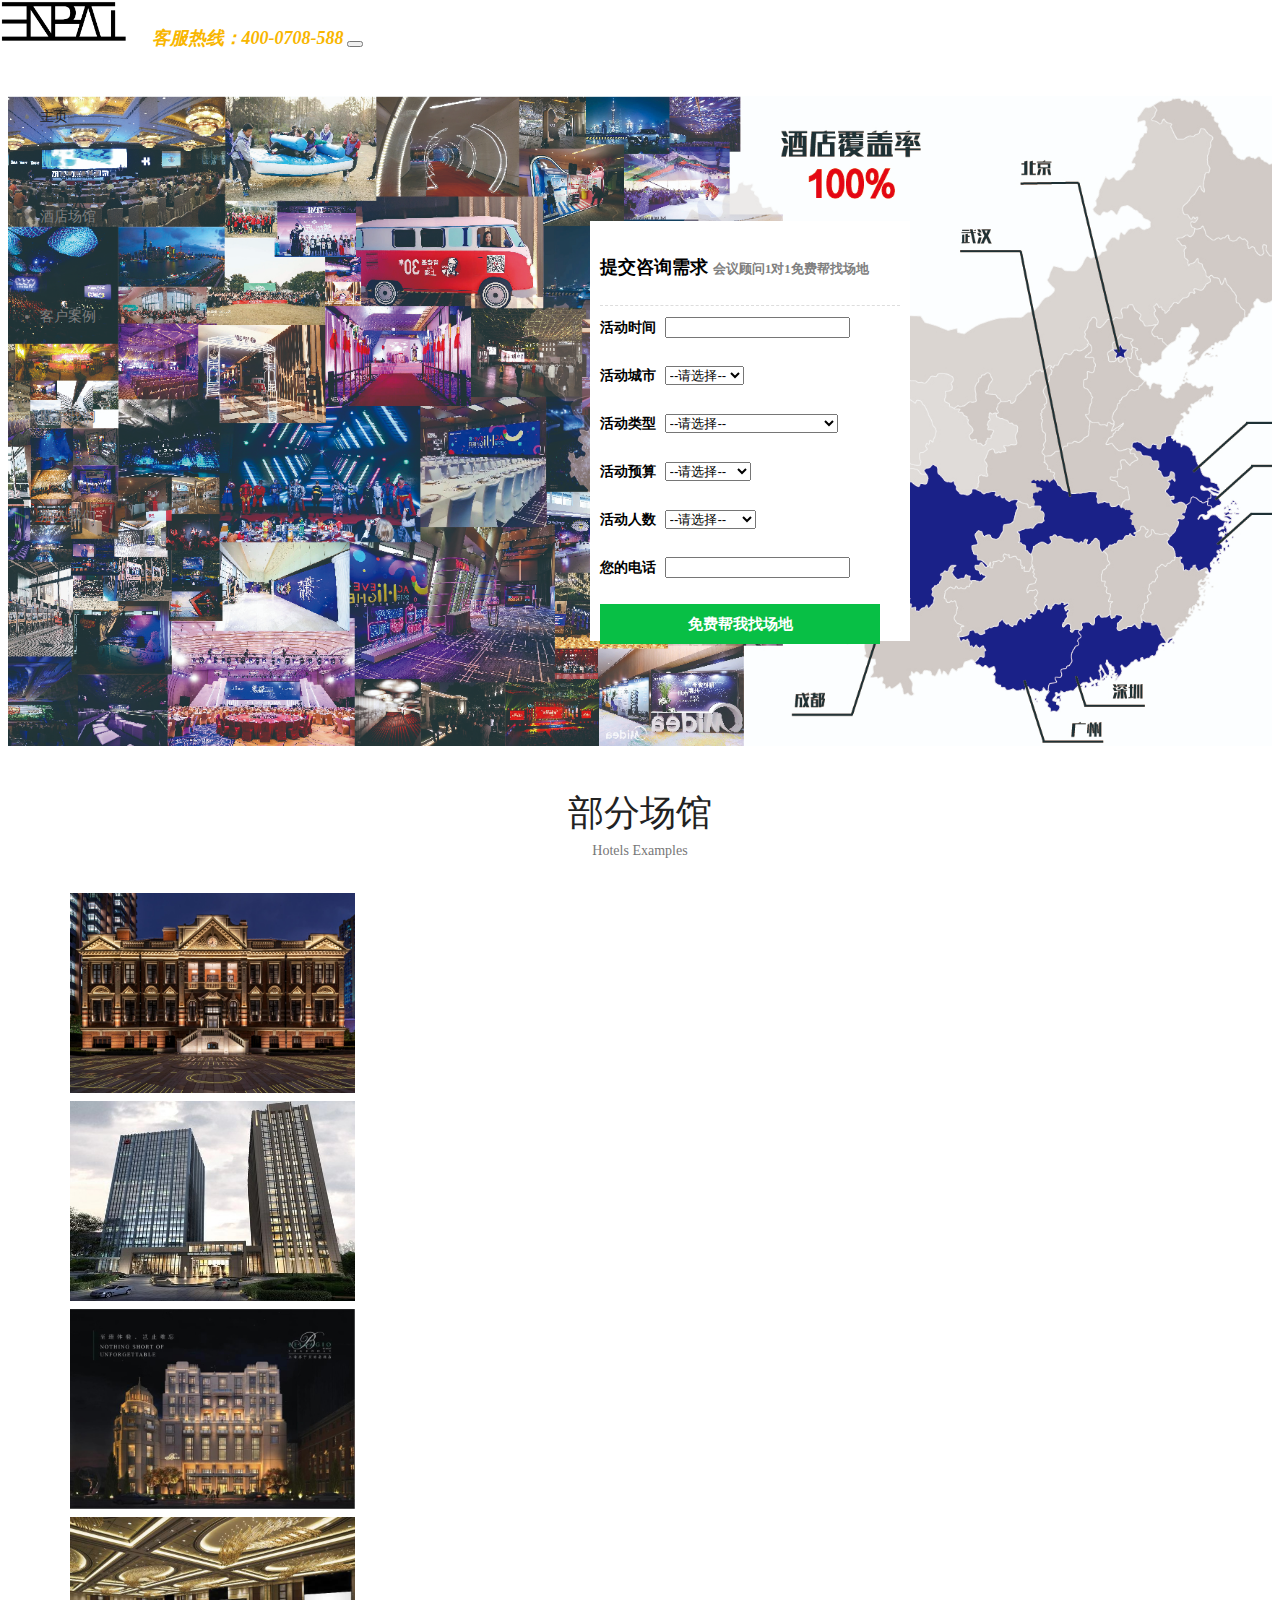
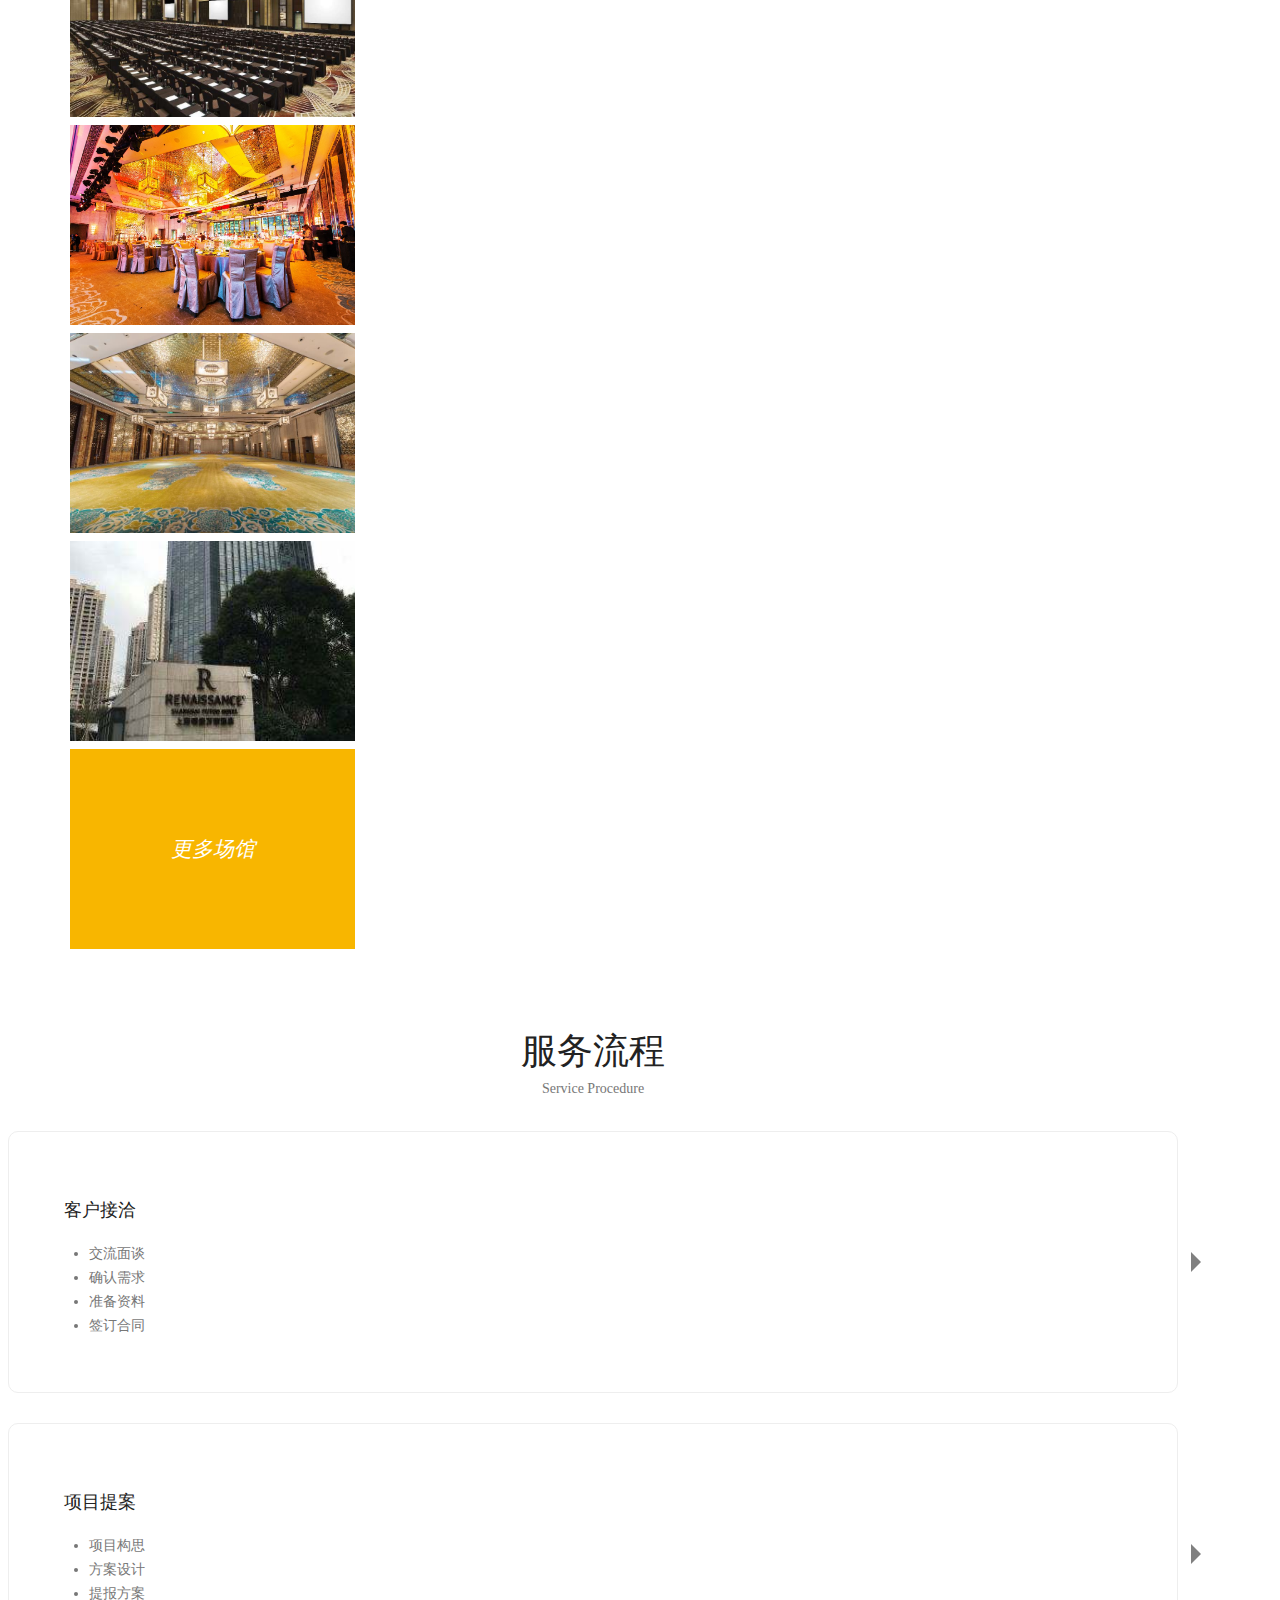
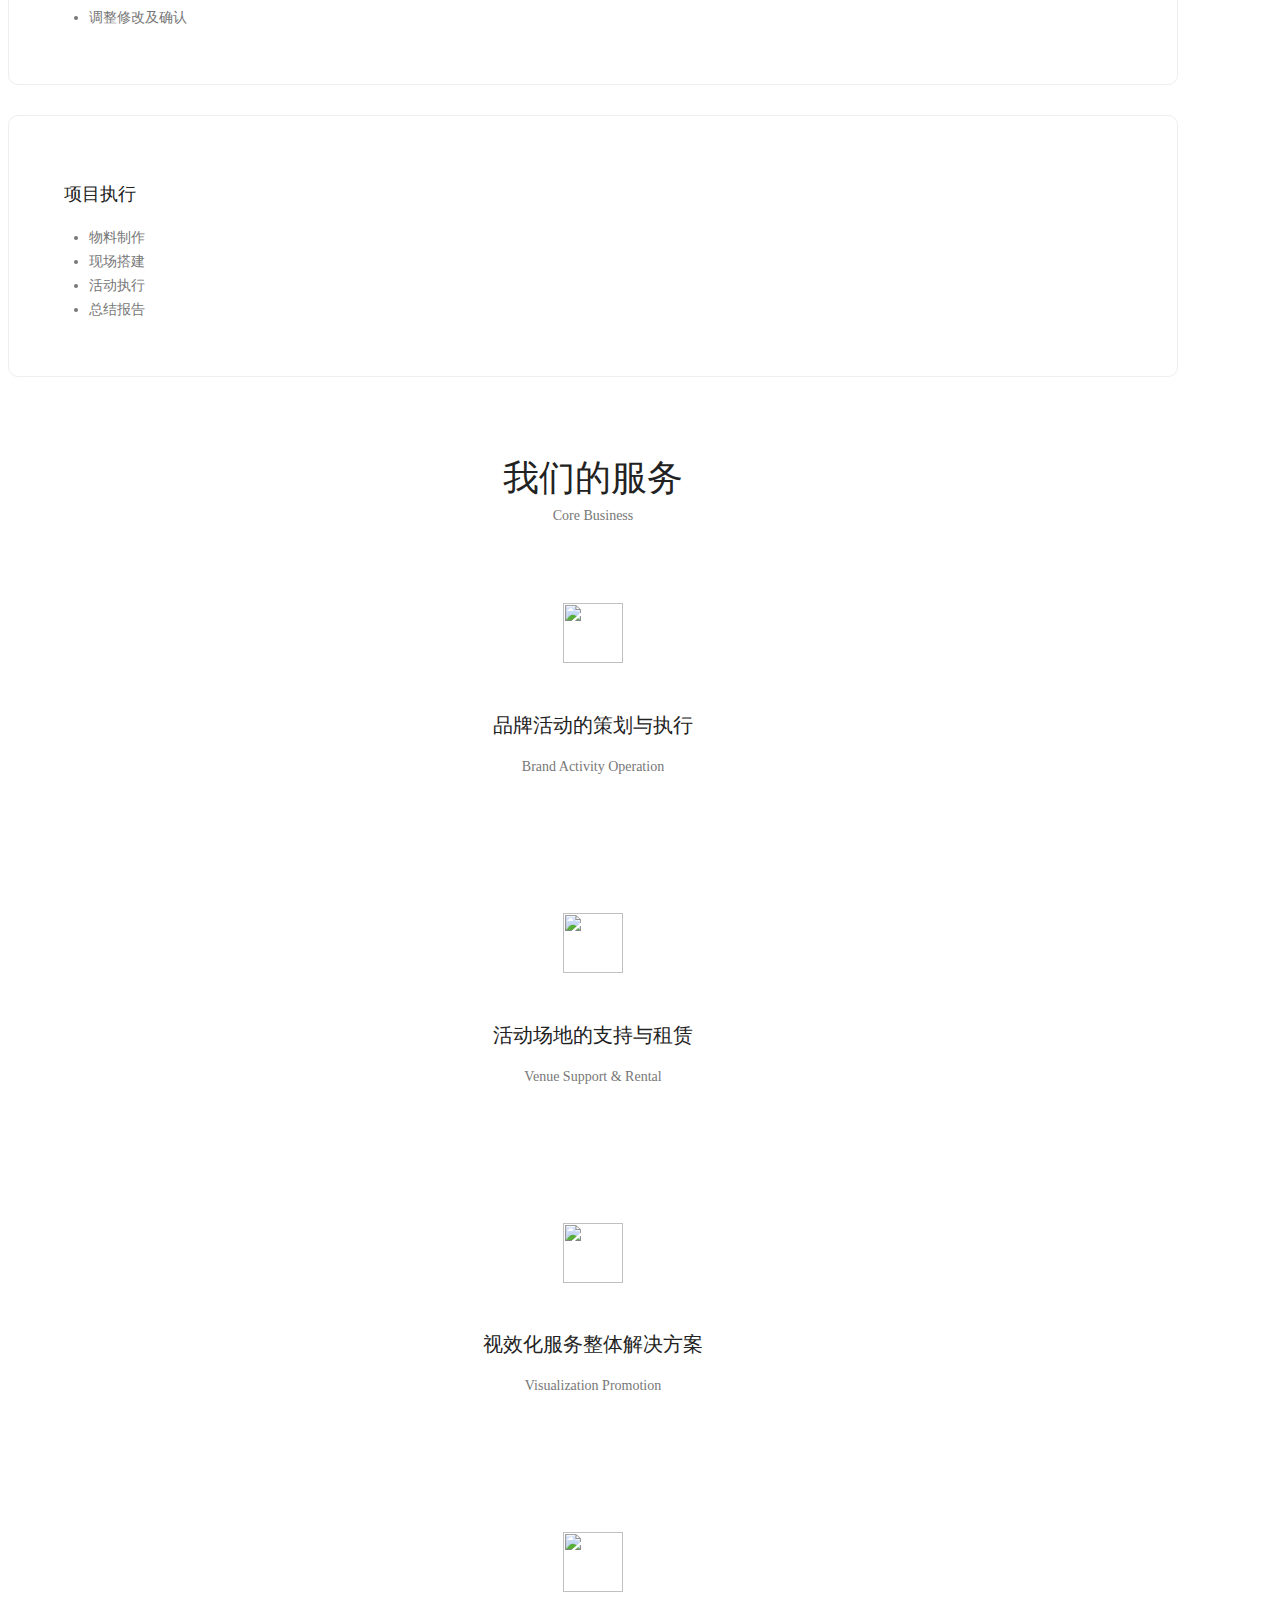
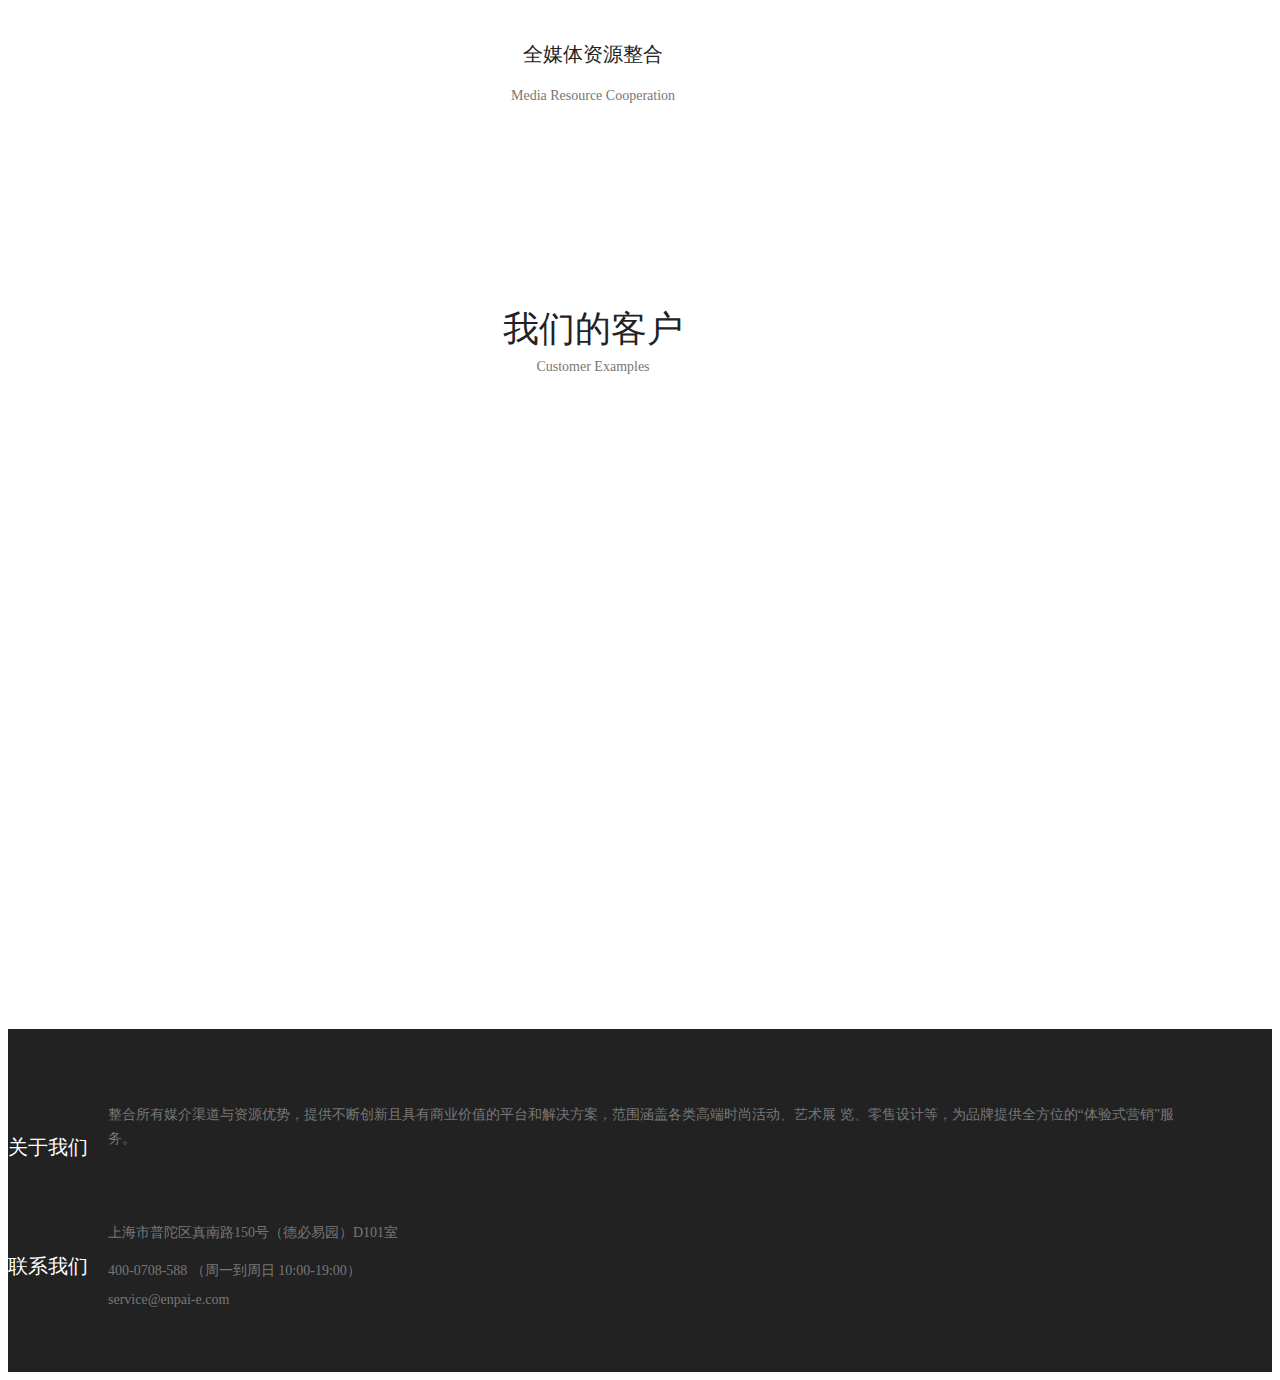
==== commit a5eb835c: "more images, address" ====
--- a/index.html
+++ b/index.html
@@ -505,7 +505,7 @@
         <!--================End Feature Area =================-->
 
         <!--================Services Area =================-->
-        <section class="services_area p_120">
+        <section class="services_area p_120" style="padding-top: 0;">
             <div class="container">
                 <div class="main_title">
                     <h2>我们的服务</h2>
@@ -700,7 +700,7 @@
                         <div class="single-footer-widget contact_wd" style="display: flex; width: 100%; margin-top: 20px;">
                             <h6 class="footer_title" style="display: inline-block; flex: 0 1 100px;">联系我们</h6>
 							<div style="display: inline-block; flex: 1 0;">
-								<p style="margin-bottom: 5px;">上海市真南路150号（德必易园）D101室</p>
+								<p style="margin-bottom: 5px;">上海市普陀区真南路150号（德必易园）D101室</p>
 								<p style="margin-bottom: 5px;">400-0708-588 （周一到周日 10:00-19:00）</p>
 								<a href="mailto:service@enpai-e.com">service@enpai-e.com</a>
 							</div>
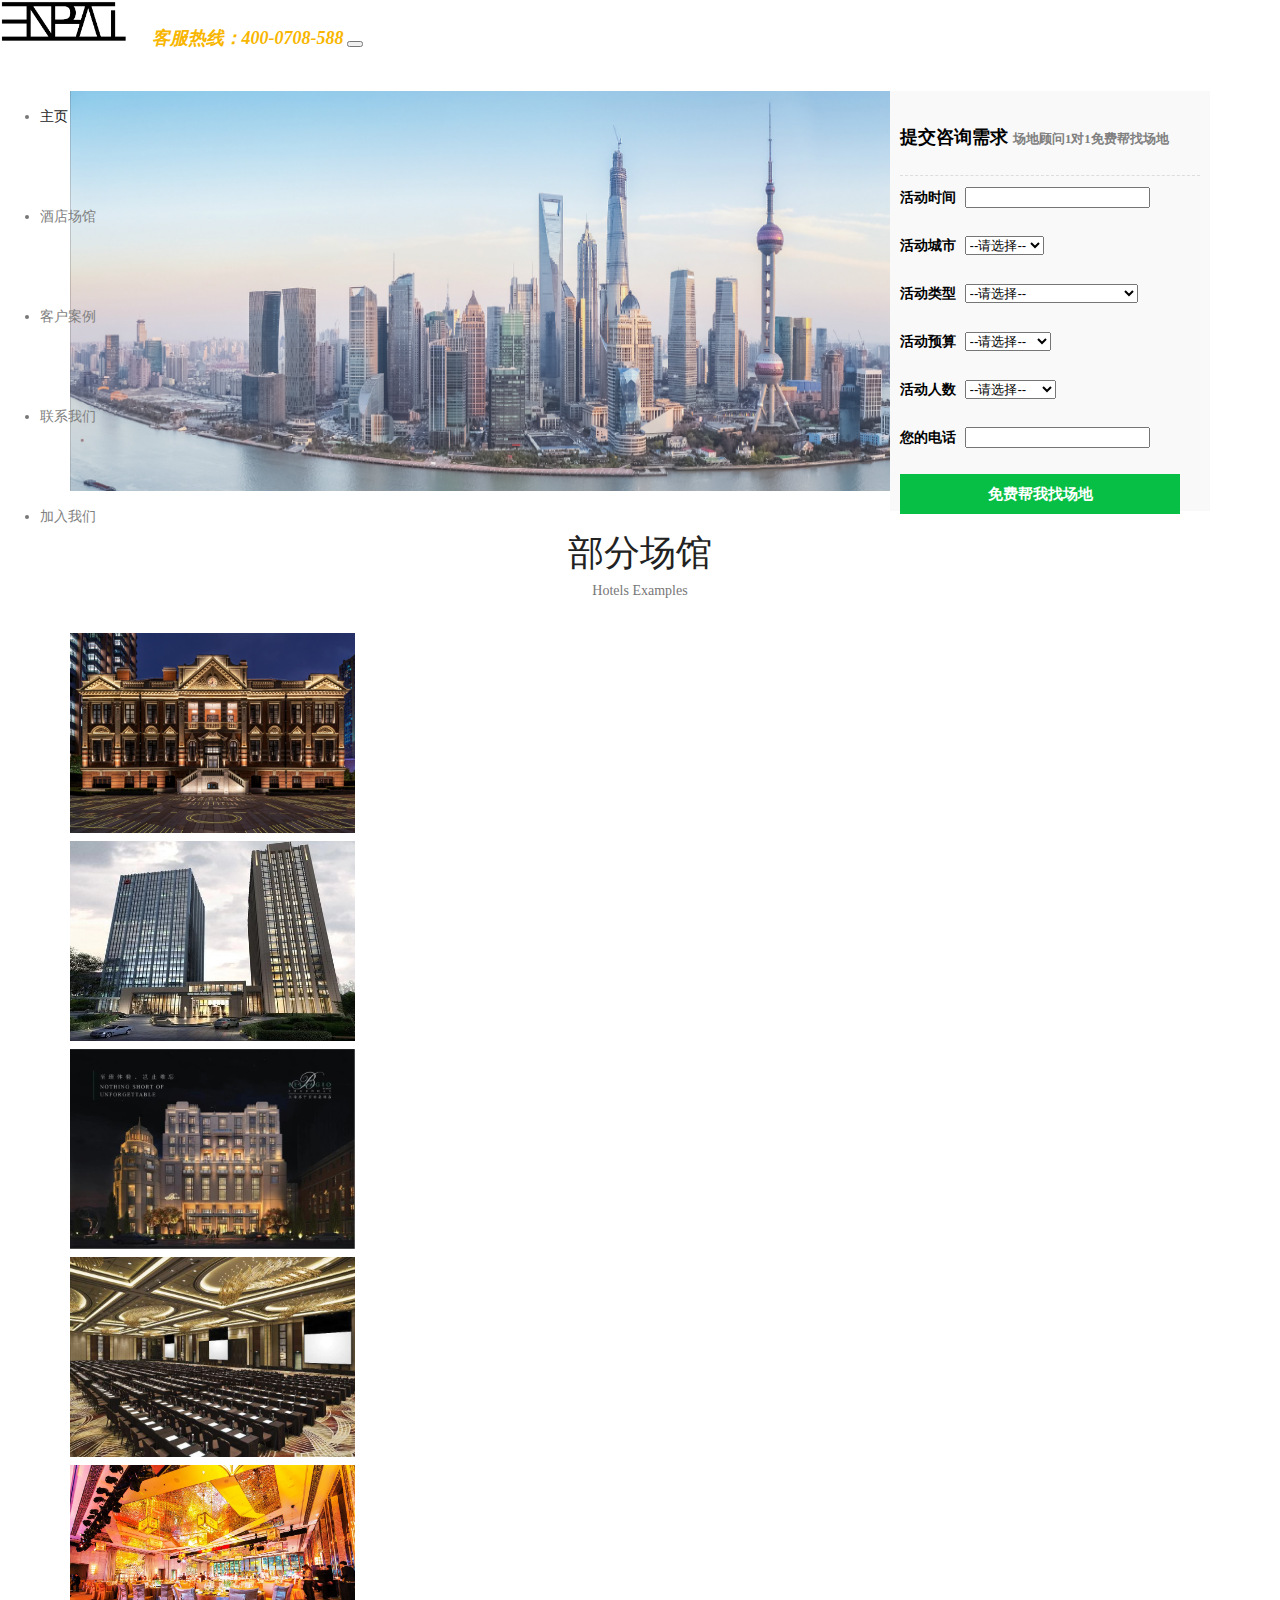
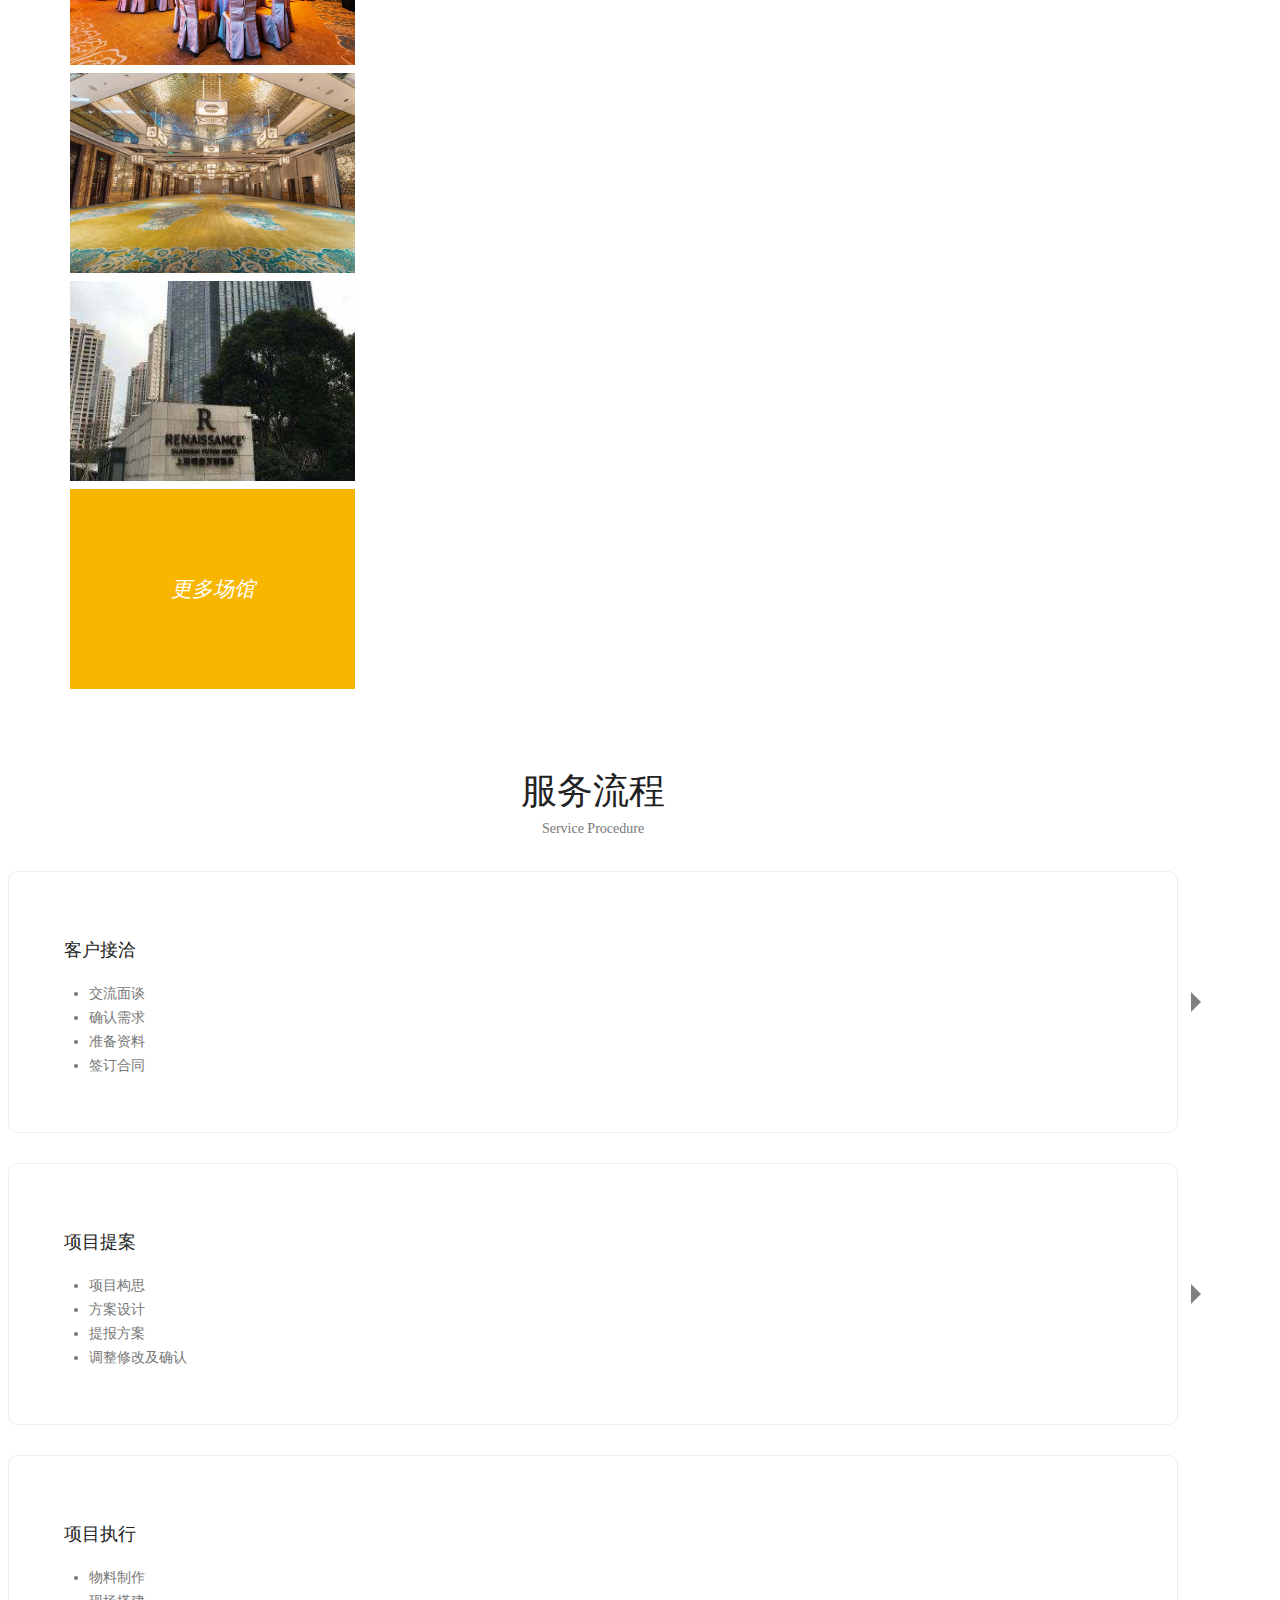
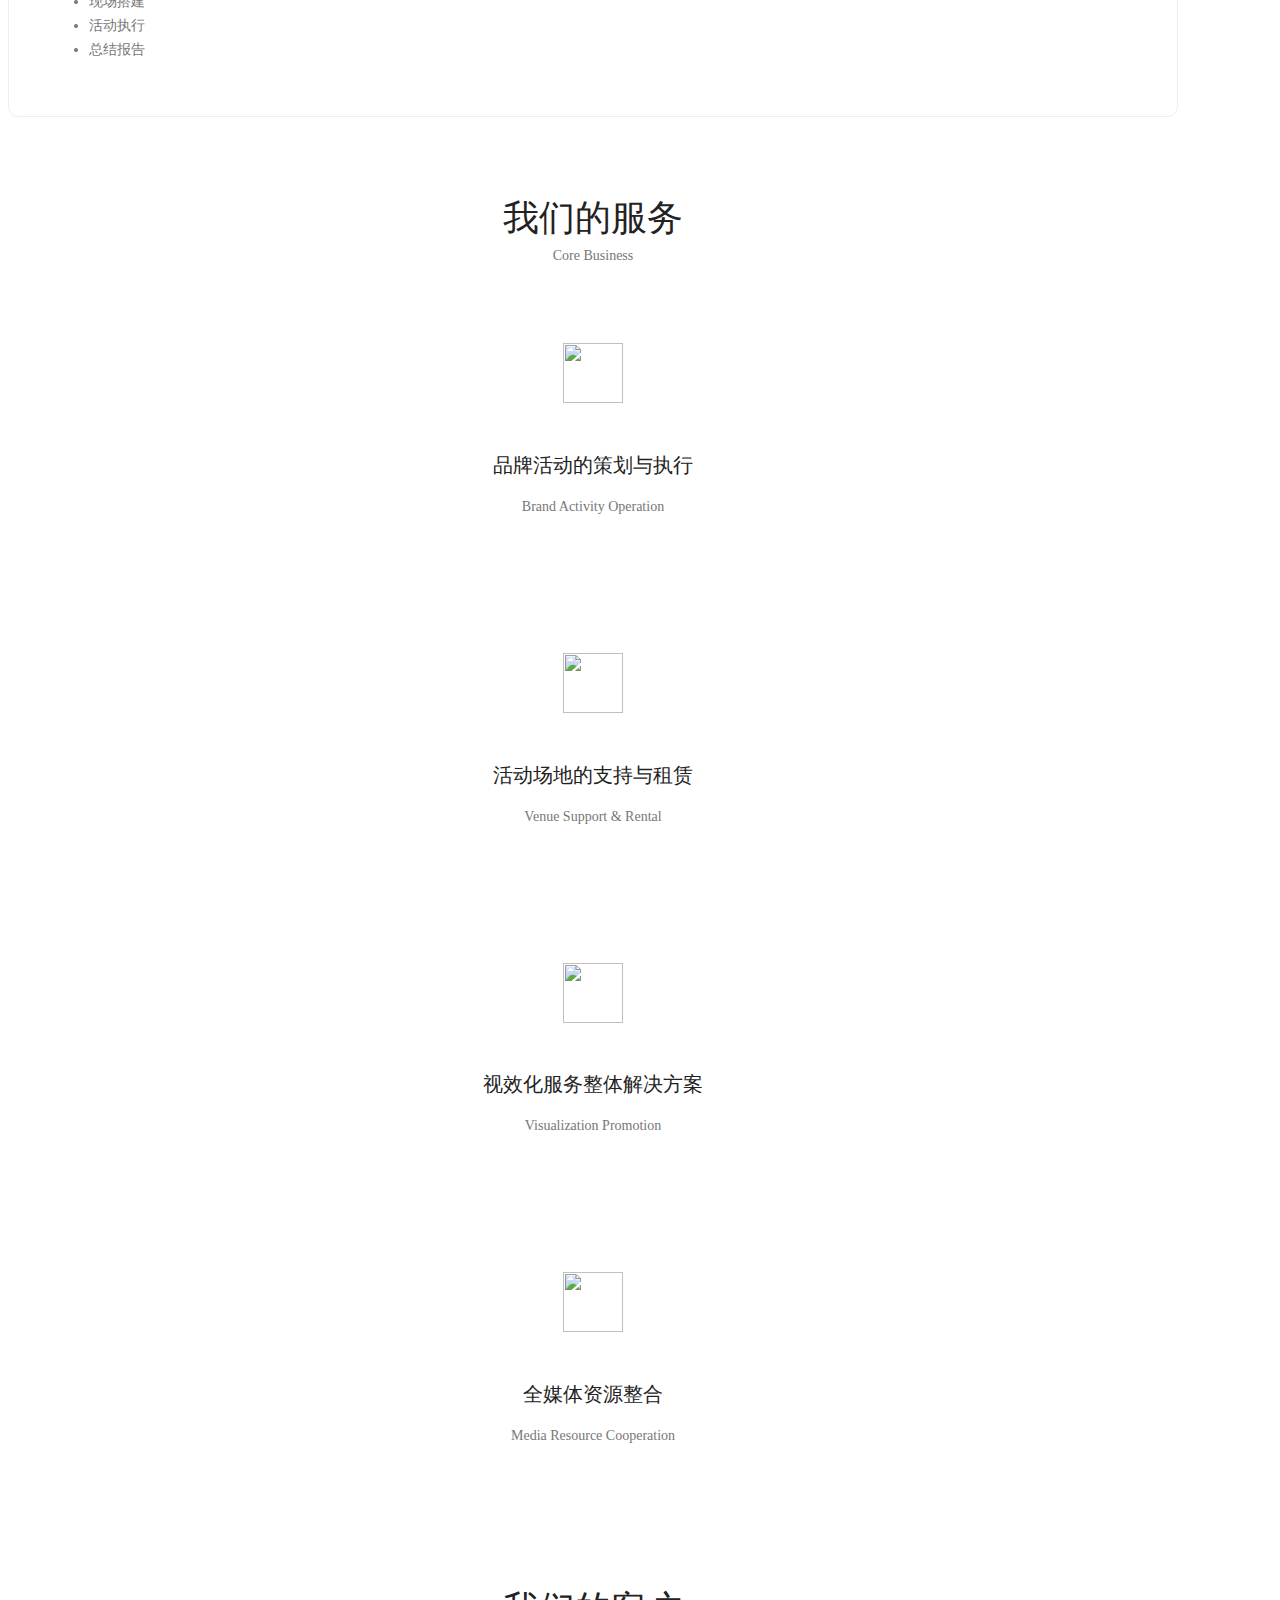
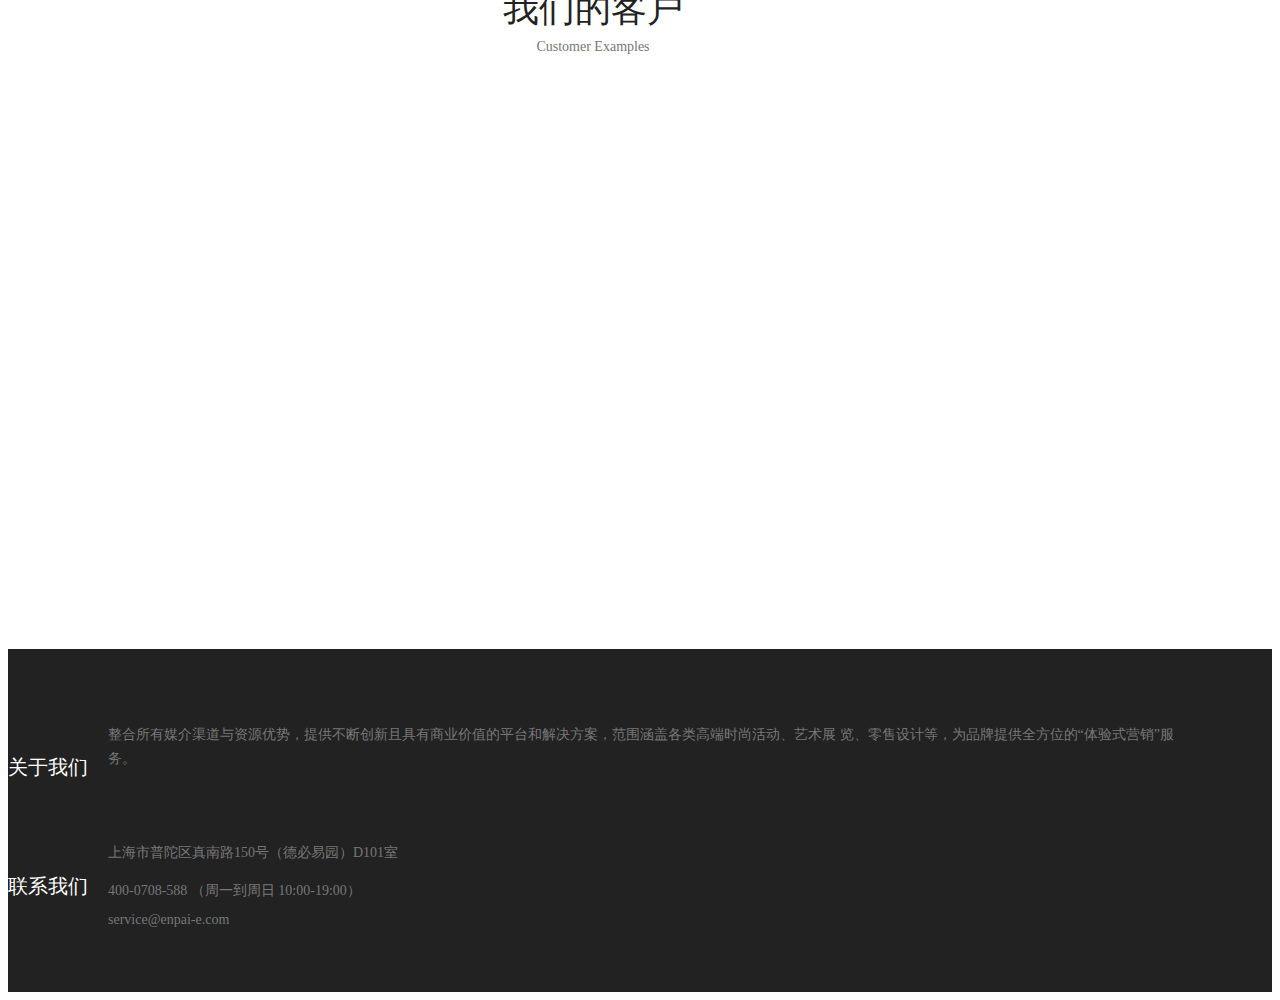
==== commit c20af3cc: "change banner image" ====
--- a/index.html
+++ b/index.html
@@ -110,7 +110,7 @@
 			}
 
 			.sub-form-area .sub-form-title > h4:after {
-				content: '会议顾问1对1免费帮找场地';
+				content: '场地顾问1对1免费帮找场地';
 				color: gray;
 				font-size: 0.7em;
 				margin-left: 5px;
@@ -583,7 +583,7 @@
         <!--================End Testimonials Area =================-->
         
         <!--================Clients Logo Area =================-->
-        <section class="clients_logo_area p_120">
+        <section class="clients_logo_area" style="margin-top: 20px;">
         	<div class="container">
 				<div class="main_title">
 					<h2>我们的客户</h2>
--- a/css/style.css
+++ b/css/style.css
@@ -432,31 +432,35 @@
 .home_banner_area {
   position: relative;
   z-index: 1;
-  min-height: 700px;
-  margin-top: 71px;
+  min-height: 400px;
+  margin-top: 91px;
+  margin-bottom: 20px;
+  width: 100%;
 }
 
 .home_banner_area .banner_inner {
   position: relative;
   /*overflow: hidden;*/
-  width: 100%;
-  height: 700px;
-  overflow-x: hidden;
+  margin: 0 auto;
+  width: 1140px;
+
+  height: 400px;
+  /*overflow: hidden;*/
 }
 
 .home_banner_area .banner_inner .overlay {
   /*background: url(../img/banner/home-banner.jpg) no-repeat scroll center center;*/
-  background-image: url(../img/banner/home-banner.jpg);
+  background-image: url(../img/banner/home-banner-new.jpg);
   background-position: center center;
   /*background-size: 1493px 700px;*/
   /*background-size: 1280px 600px;*/
-  background-size: 1387px 650px;
+  background-size: 1140px 400px;
   background-repeat: no-repeat;
   position: absolute;
   left: 0;
   right: 0;
   top: 0;
-  height: 700px;
+  height: 400px;
   bottom: 0;
   z-index: -1;
 }
@@ -465,9 +469,9 @@
   position: absolute;
   height: 400px;
   width: 300px;
-  background: white;
-  top: 150px;
-  left: calc(50% - 50px);
+  background: #f9f9f9;
+  top: 0;
+  right: 0;
 }
 
 .home_banner_area .banner_inner .banner_content {
--- a/css/responsive.css
+++ b/css/responsive.css
@@ -37,10 +37,10 @@
 	/* Home Banner Area css
 	============================================================================================ */
 	.home_banner_area {
-		min-height: 700px;
+		min-height: 400px;
 	}
 	.home_banner_area .banner_inner {
-		min-height: 700px;
+		min-height: 400px;
 	}
 	/* End Home Banner Area css
 	============================================================================================ */
@@ -217,10 +217,10 @@
 }
 @media (max-width:767px){
 	.home_banner_area {
-		min-height: 700px;
+		min-height: 400px;
 	}
 	.home_banner_area .banner_inner {
-		min-height: 700px;
+		min-height: 400px;
 	}
 	.home_banner_area .banner_inner .banner_content {
 		margin-top: 0px;
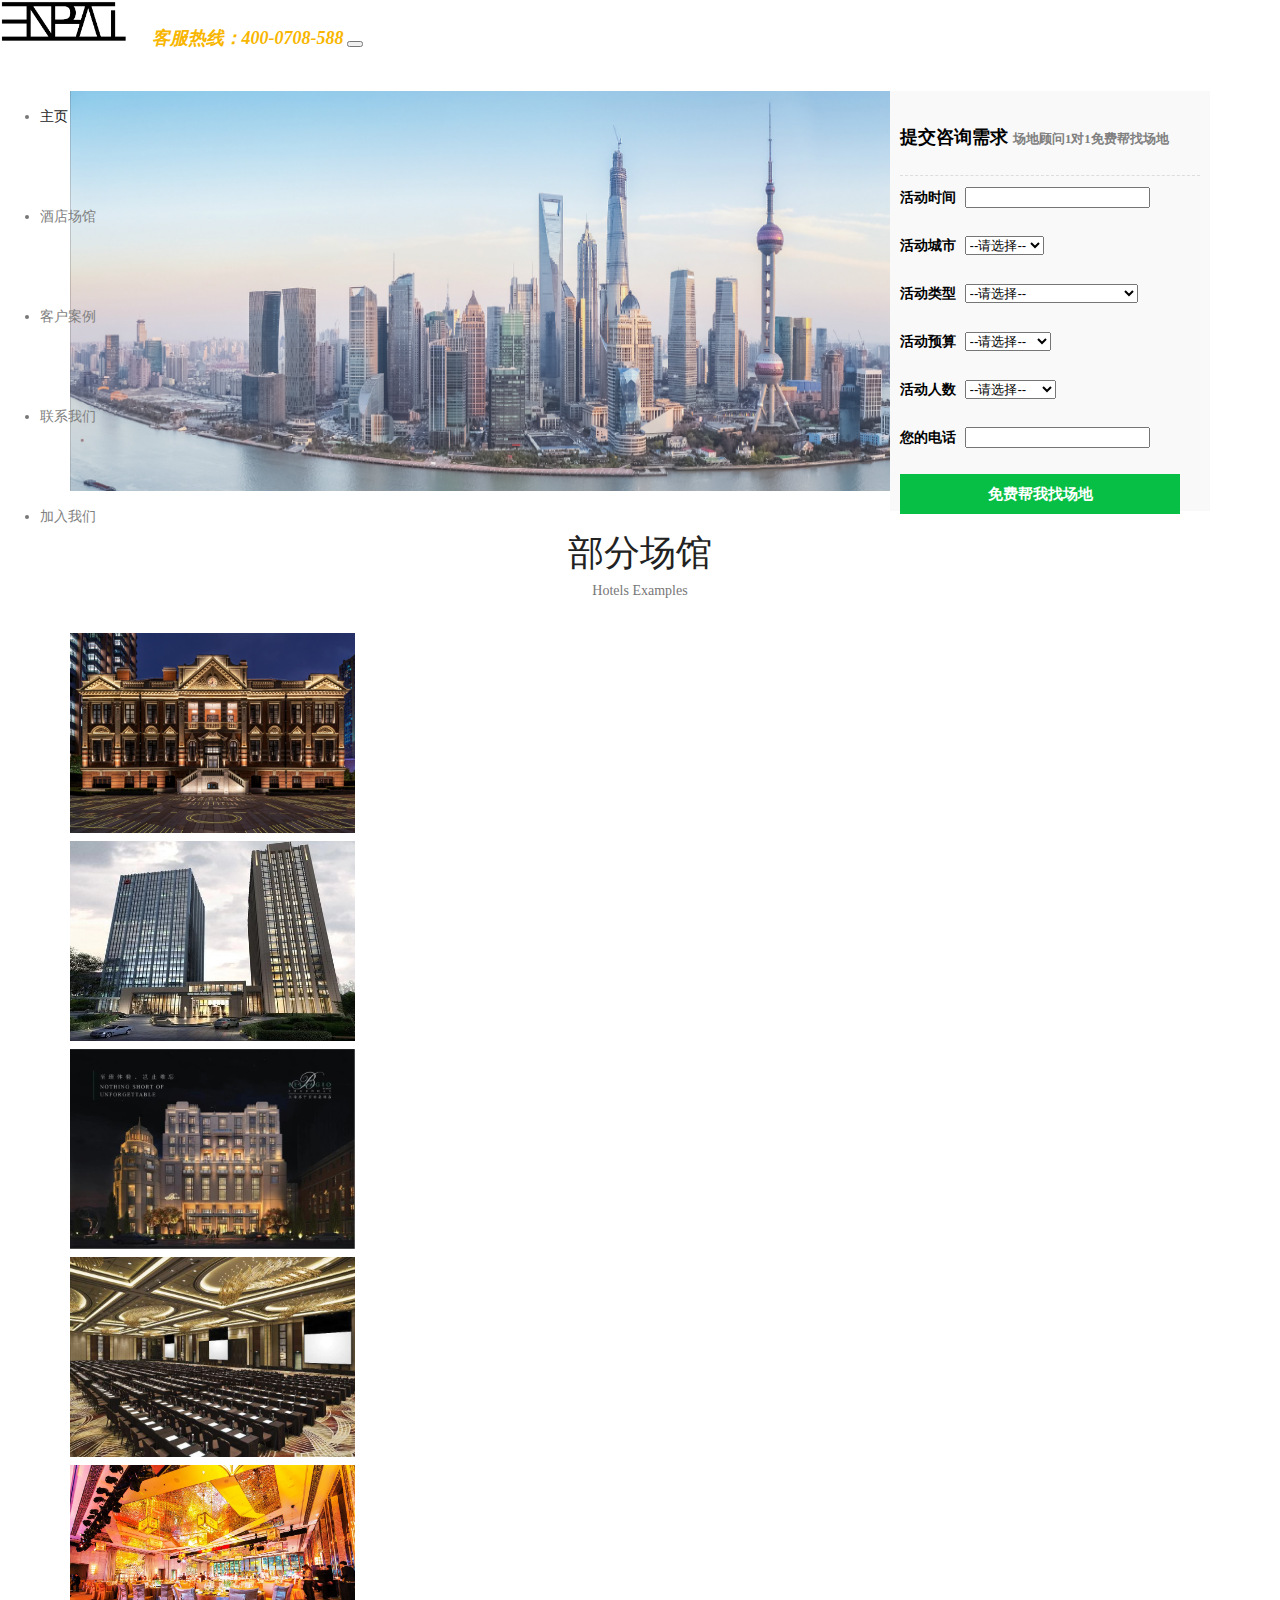
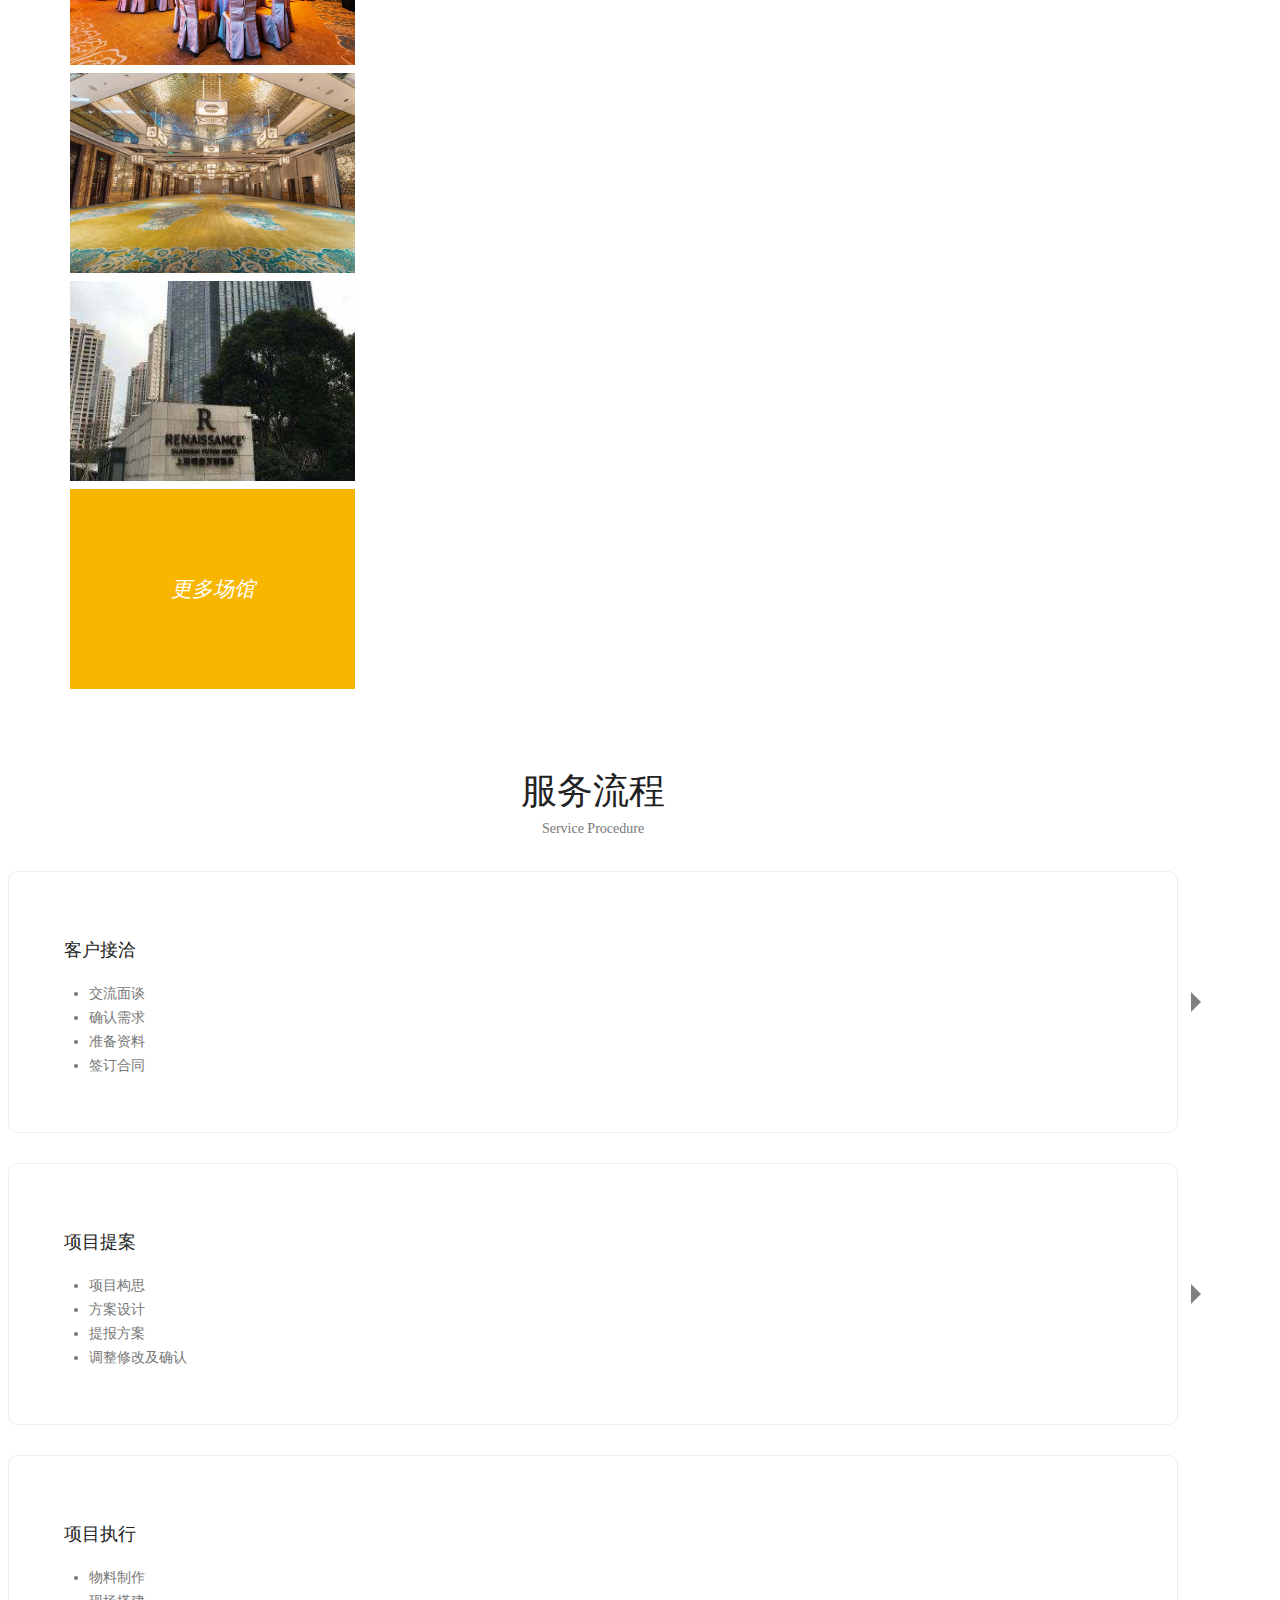
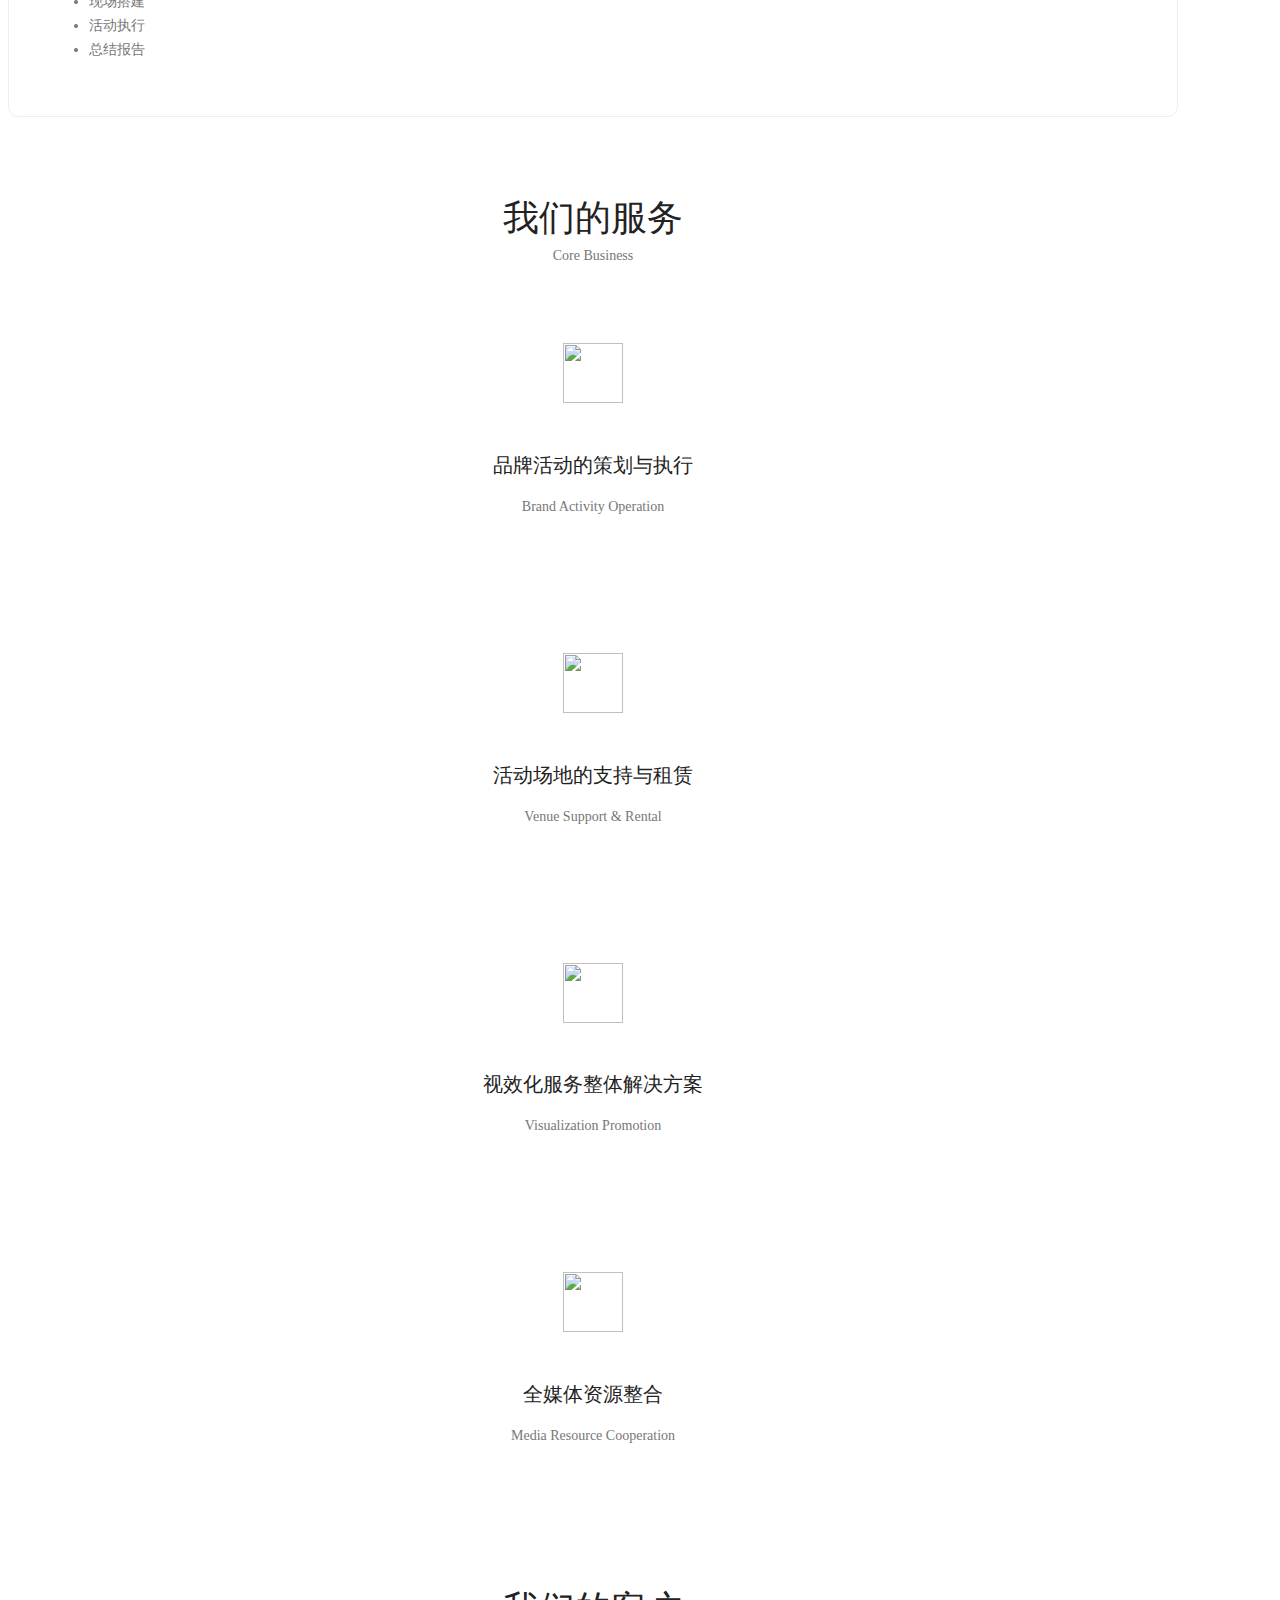
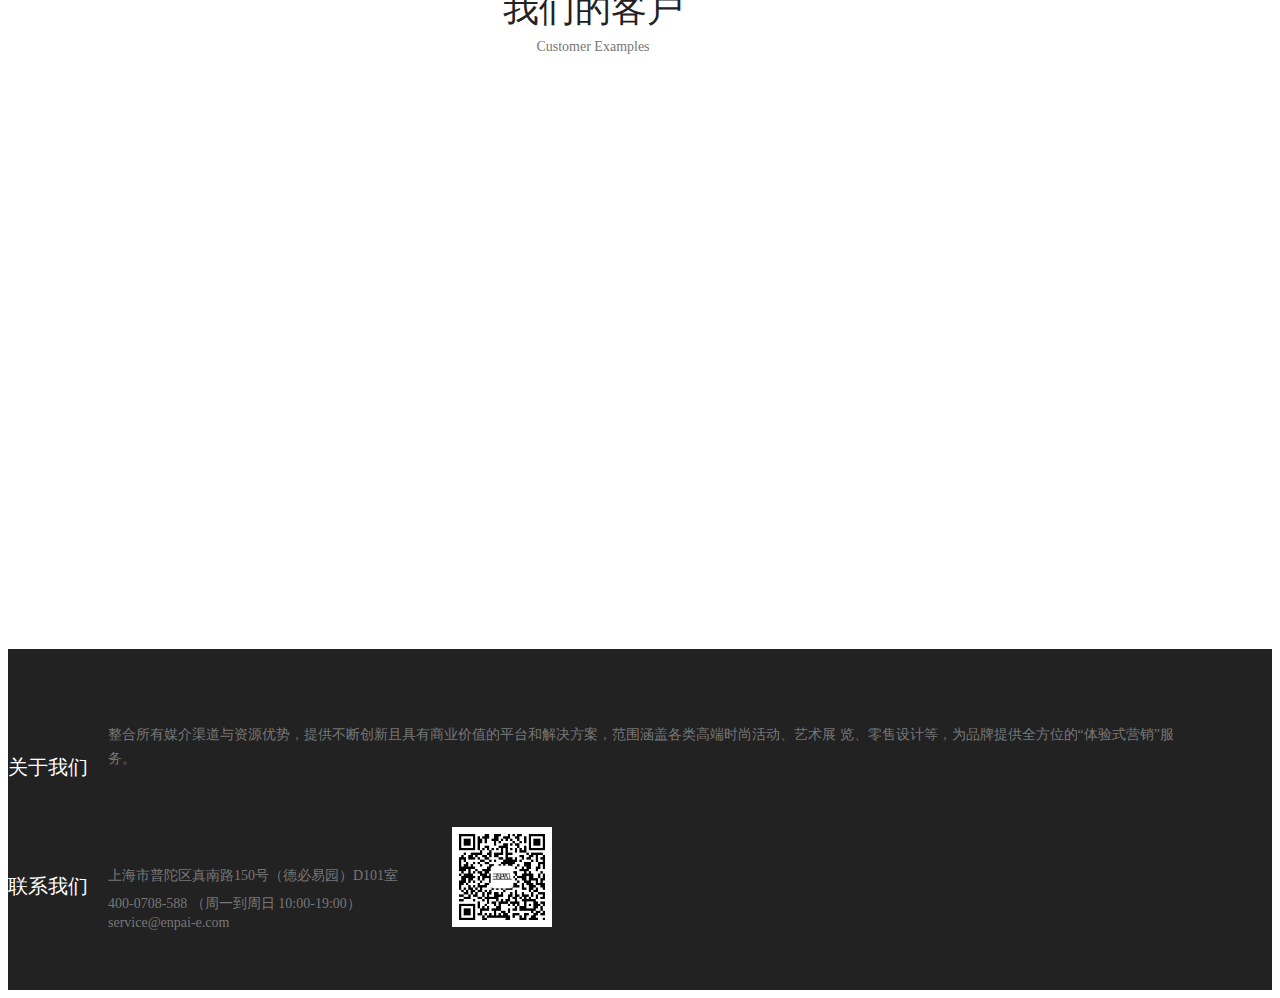
==== commit b7379142: "pagination and wechat img" ====
--- a/index.html
+++ b/index.html
@@ -699,10 +699,15 @@
                     <div class="col-sm-12">
                         <div class="single-footer-widget contact_wd" style="display: flex; width: 100%; margin-top: 20px;">
                             <h6 class="footer_title" style="display: inline-block; flex: 0 1 100px;">联系我们</h6>
-							<div style="display: inline-block; flex: 1 0;">
-								<p style="margin-bottom: 5px;">上海市普陀区真南路150号（德必易园）D101室</p>
-								<p style="margin-bottom: 5px;">400-0708-588 （周一到周日 10:00-19:00）</p>
-								<a href="mailto:service@enpai-e.com">service@enpai-e.com</a>
+							<div style="display: inline-block; flex: 1 0;line-height: 100%;">
+								<div style="display: inline-block;margin-right: 50px;">
+									<p style="margin-bottom: 5px;">上海市普陀区真南路150号（德必易园）D101室</p>
+									<p style="margin-bottom: 5px;">400-0708-588 （周一到周日 10:00-19:00）</p>
+									<a href="mailto:service@enpai-e.com">service@enpai-e.com</a>
+								</div>
+								<div style="display: inline-block;">
+									<img style="width: 100px; width: 100px;" src="img/wechat.jpeg" />
+								</div>
 							</div>
                             <!--<a href="tel:01265325689746">012-6532-568-9746</a>			-->
                         </div>
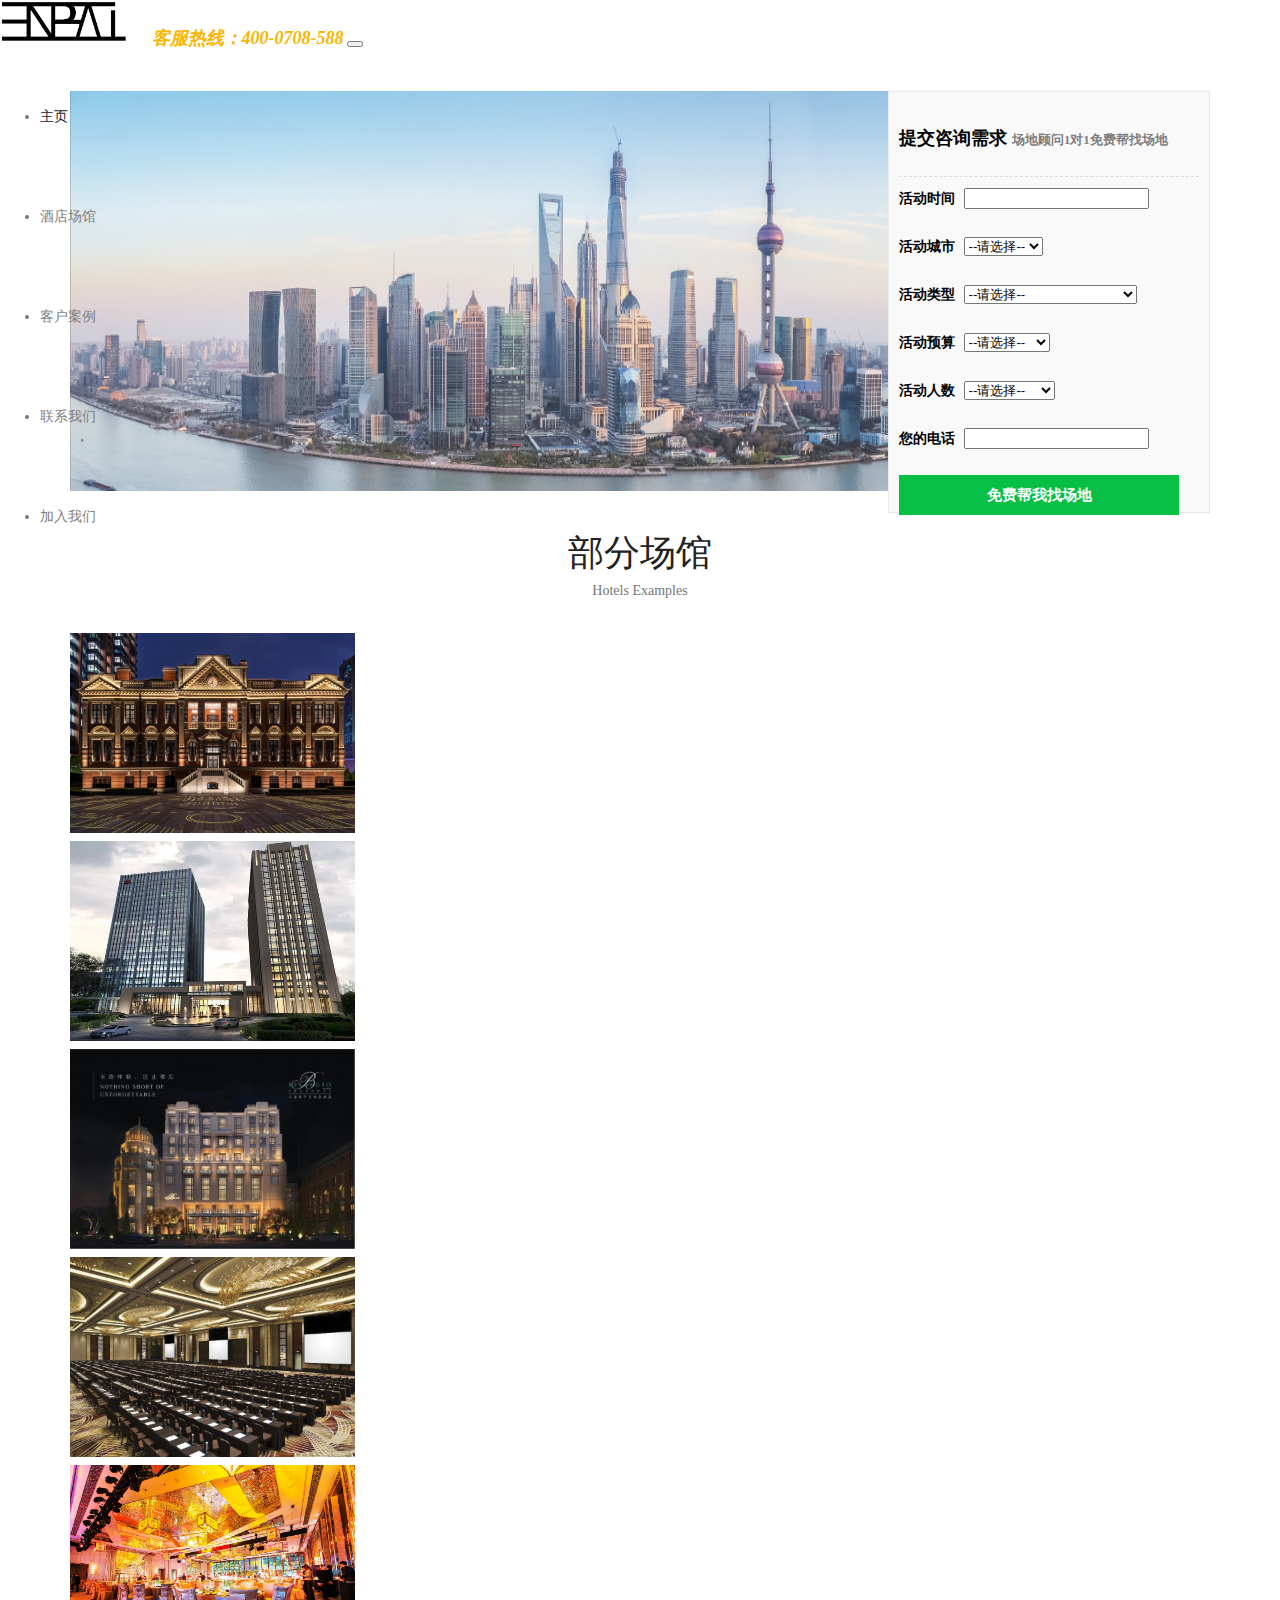
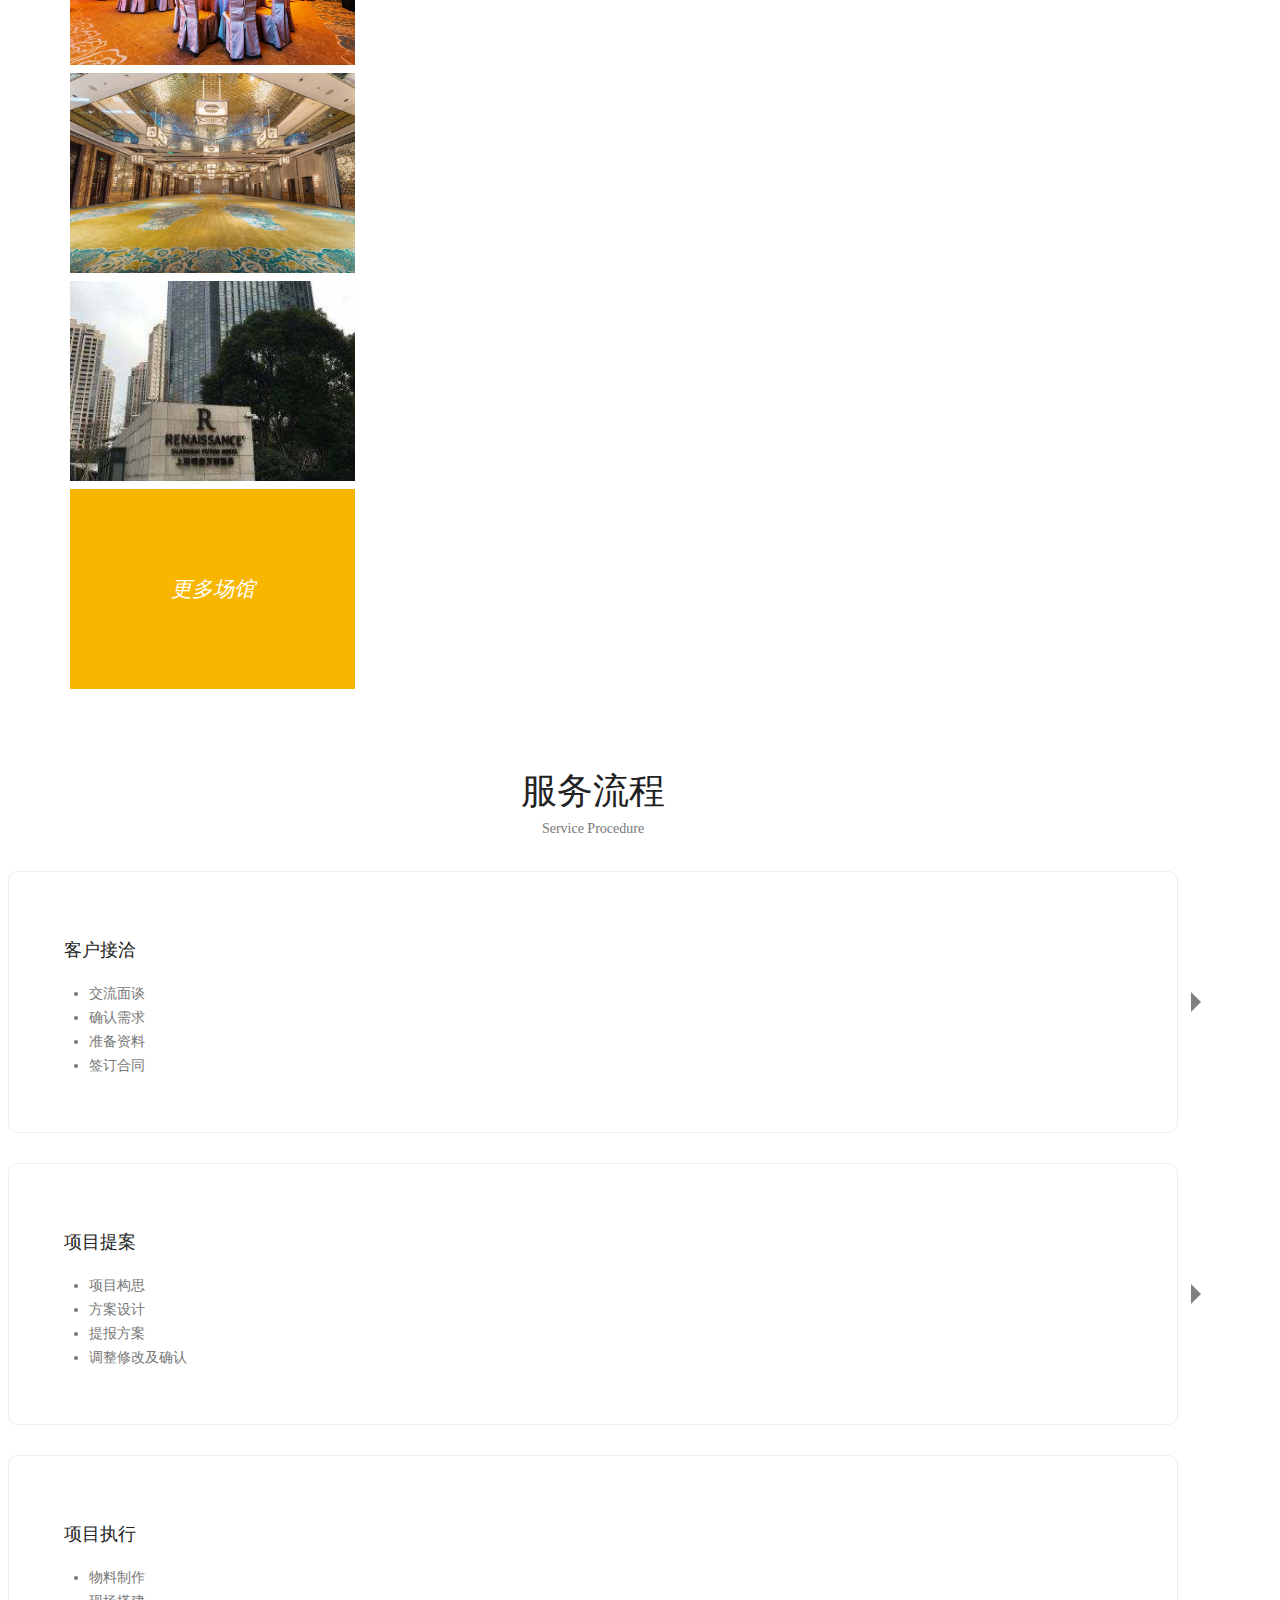
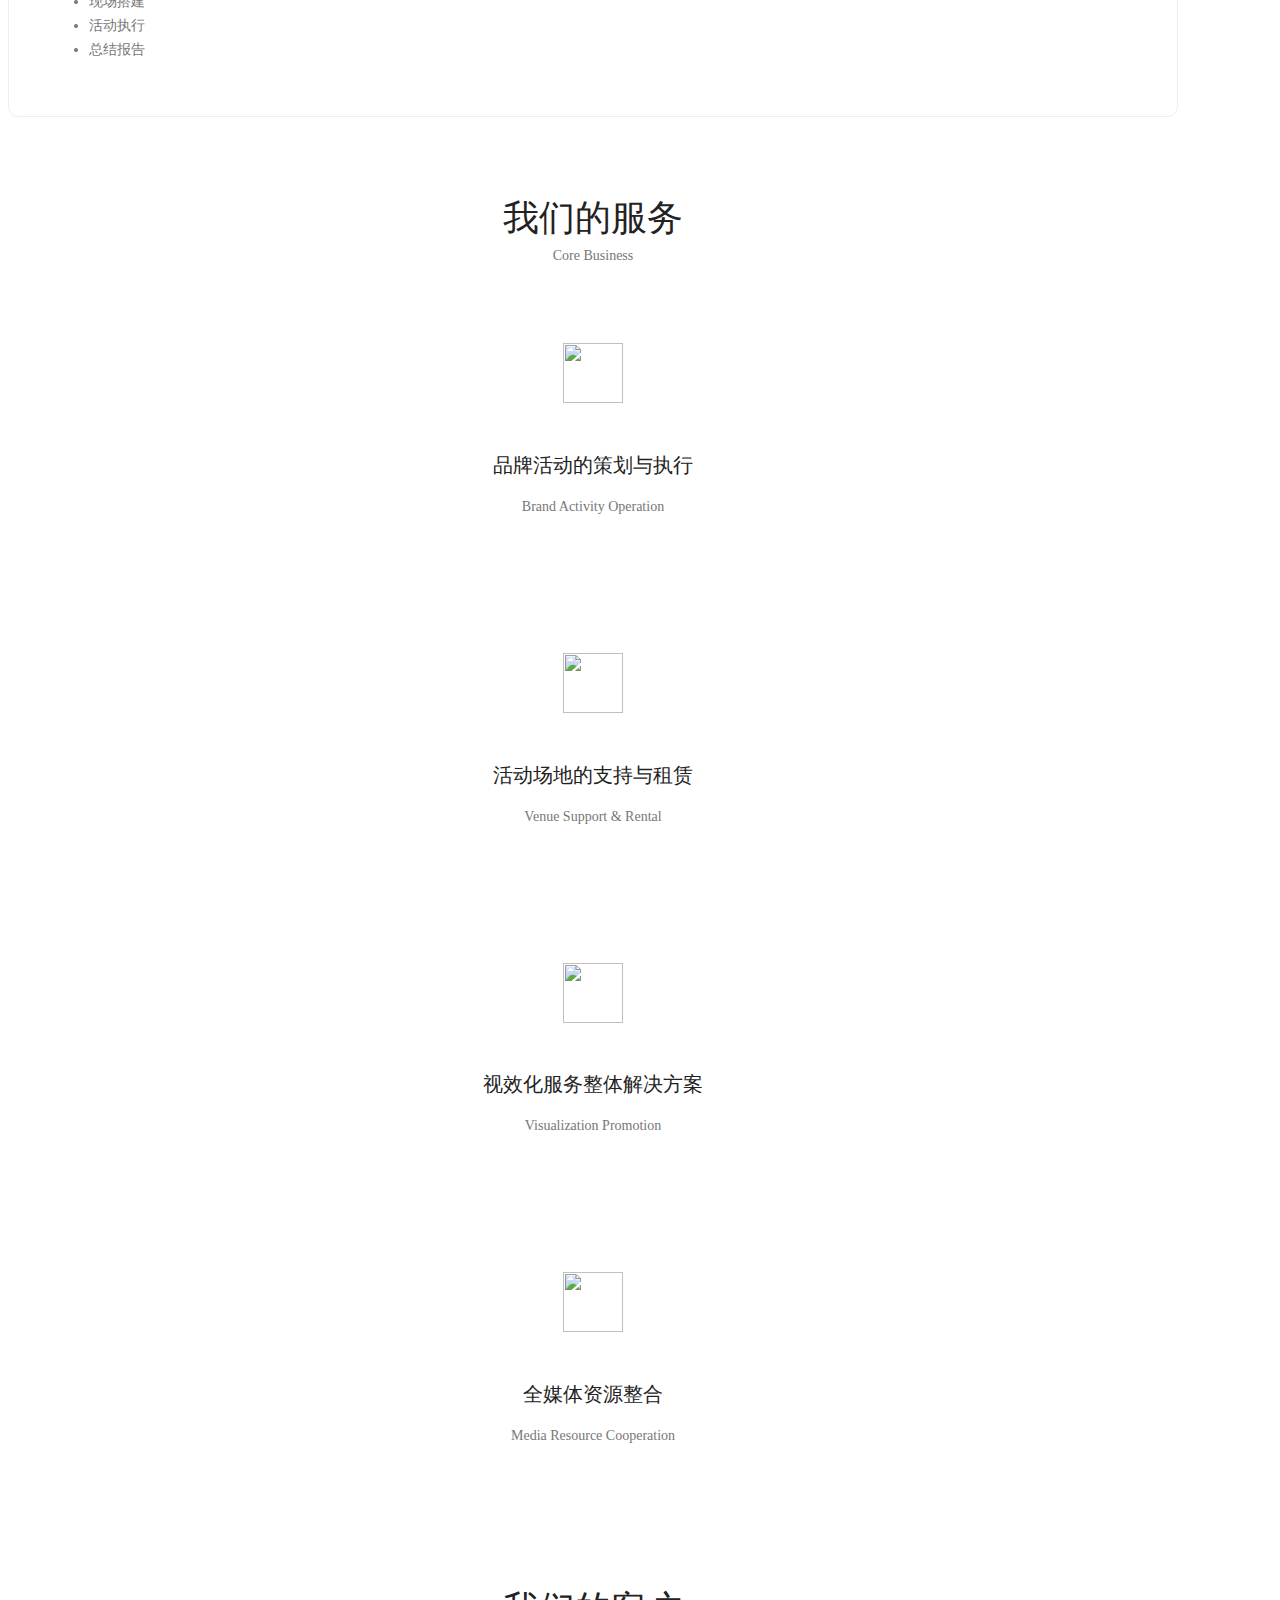
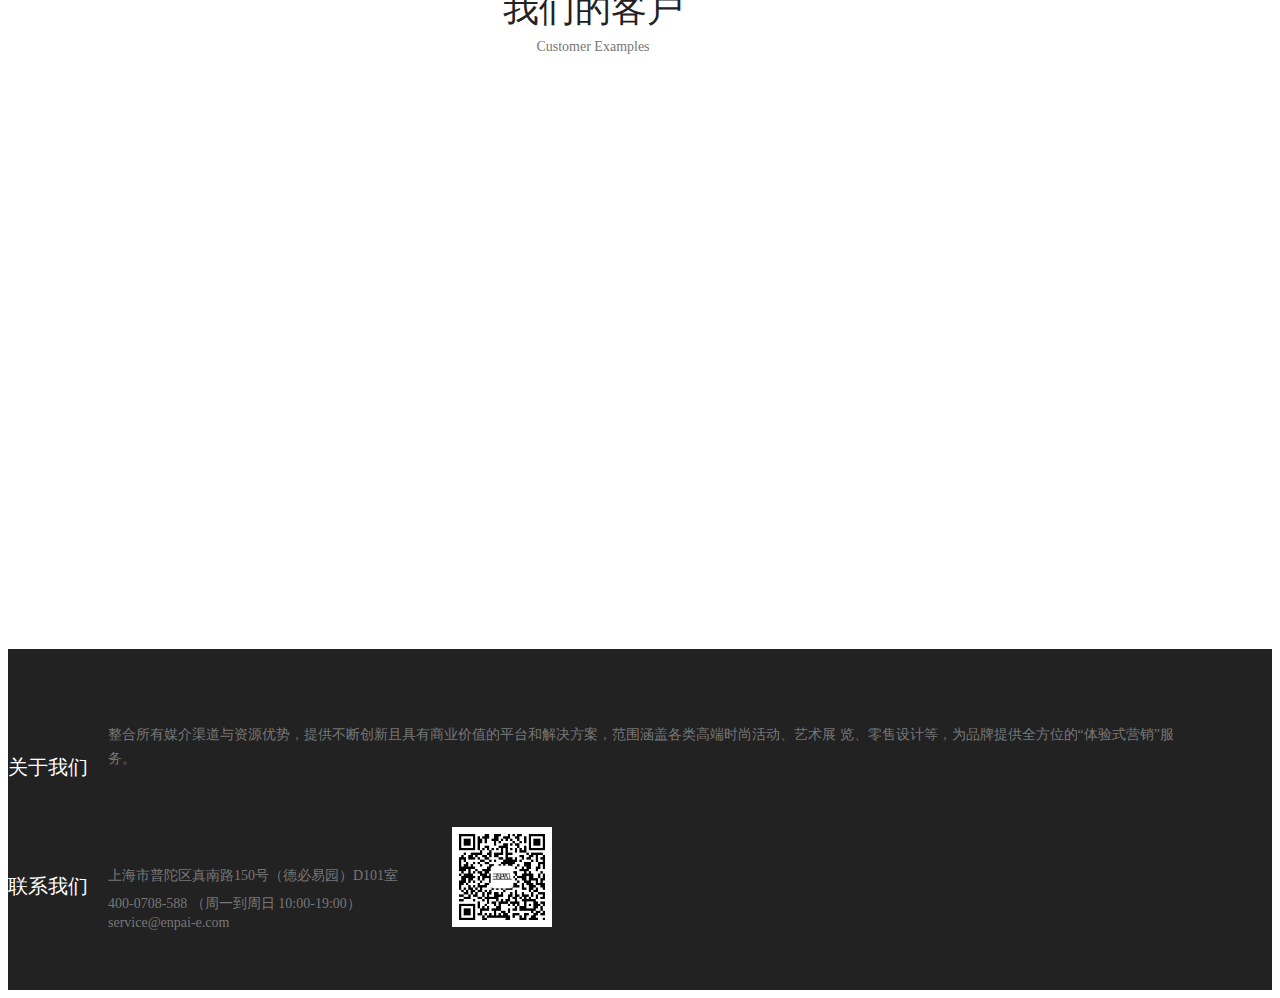
==== commit 9caa0247: "adjust css" ====
--- a/index.html
+++ b/index.html
@@ -96,6 +96,7 @@
 				padding: 10px;
 				background: #f9f9f9;
 				font-family: Helvetica Neue;
+                border: 1px solid #e8e8e8;
 			}
 
 			.sub-form-area .sub-form-title {
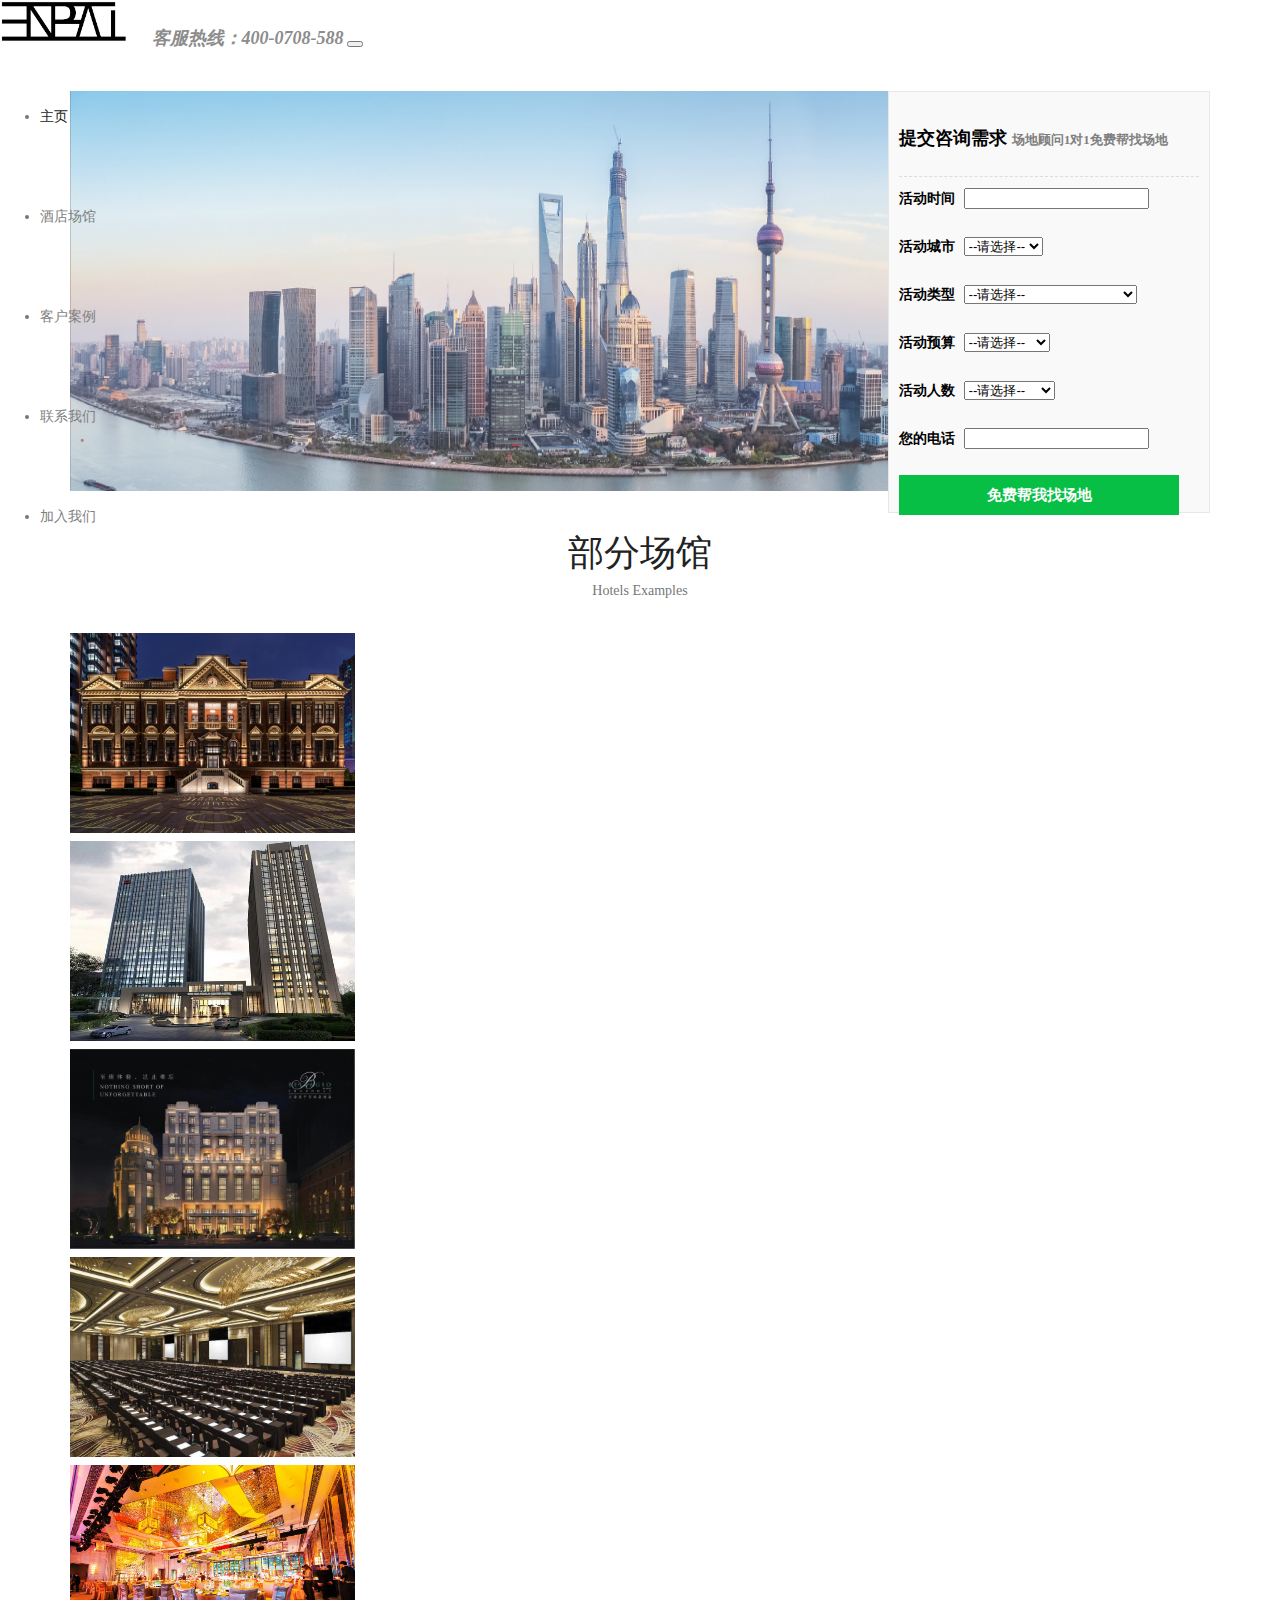
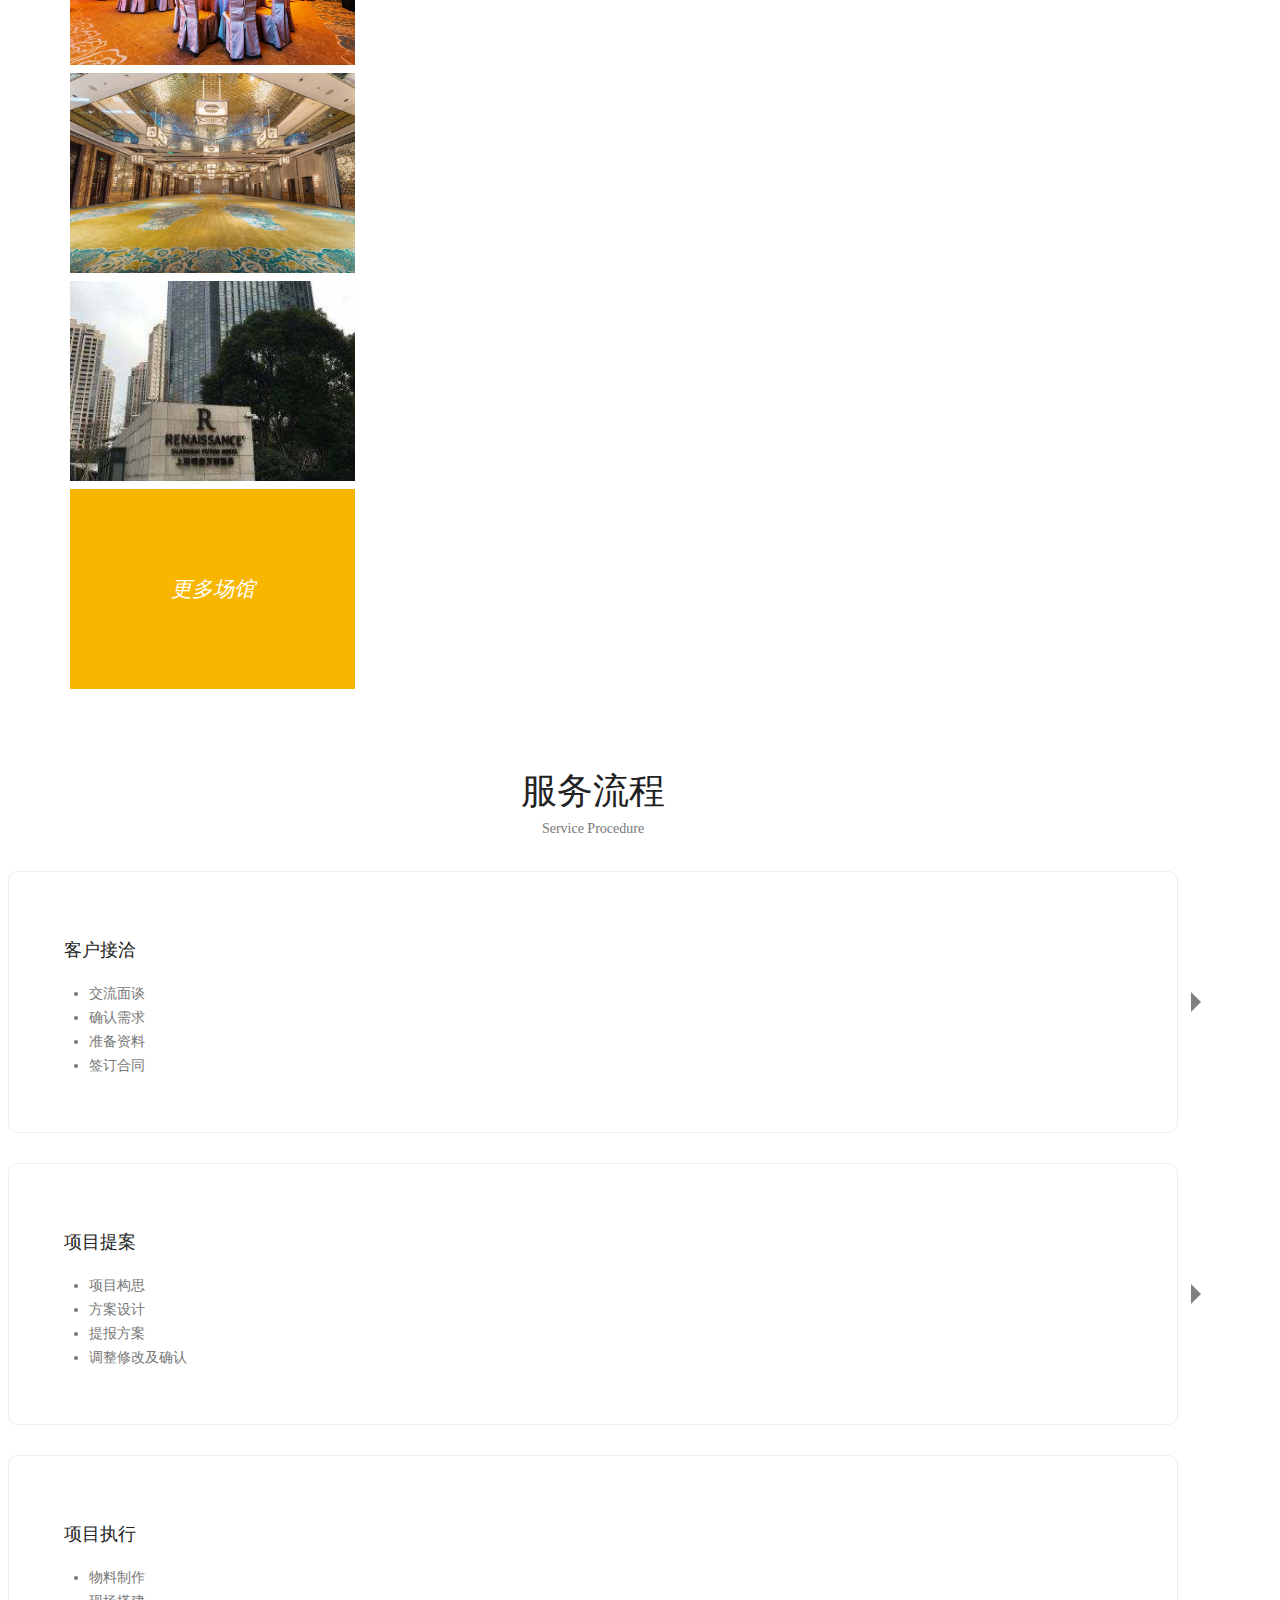
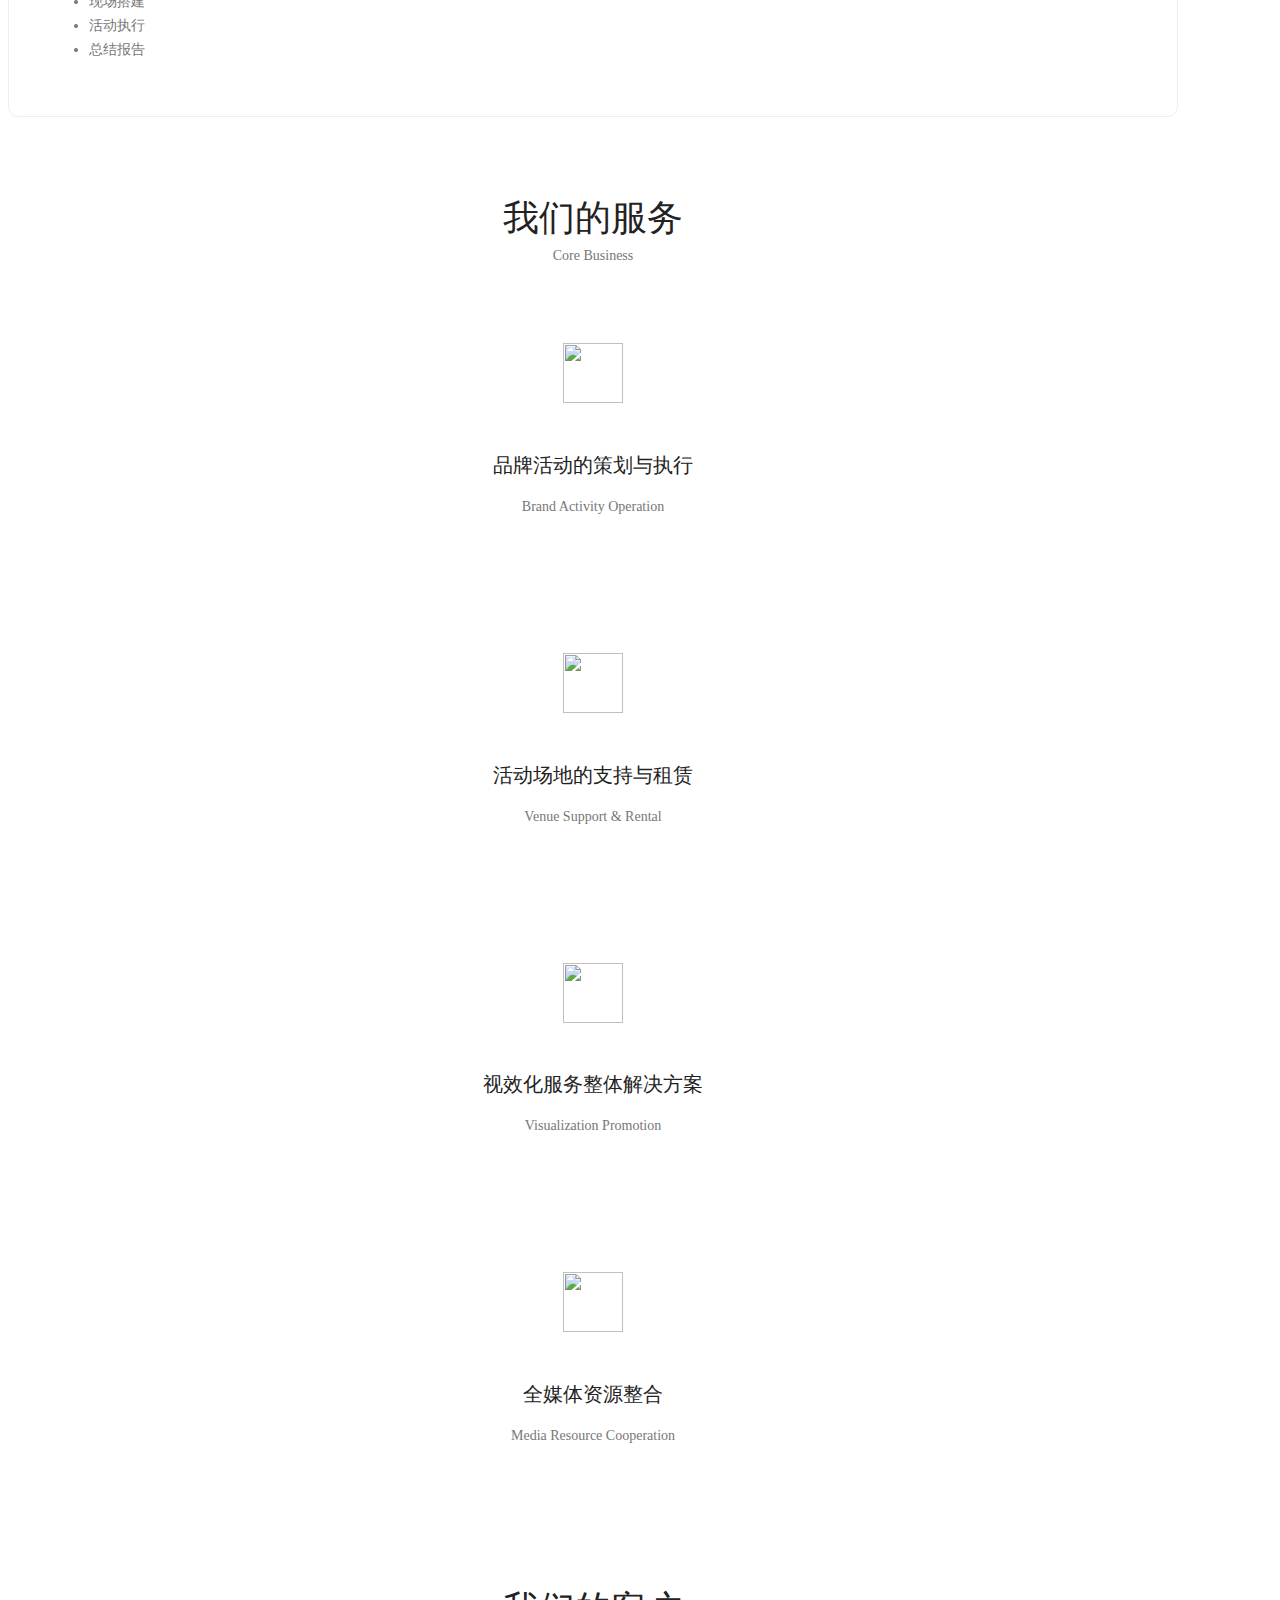
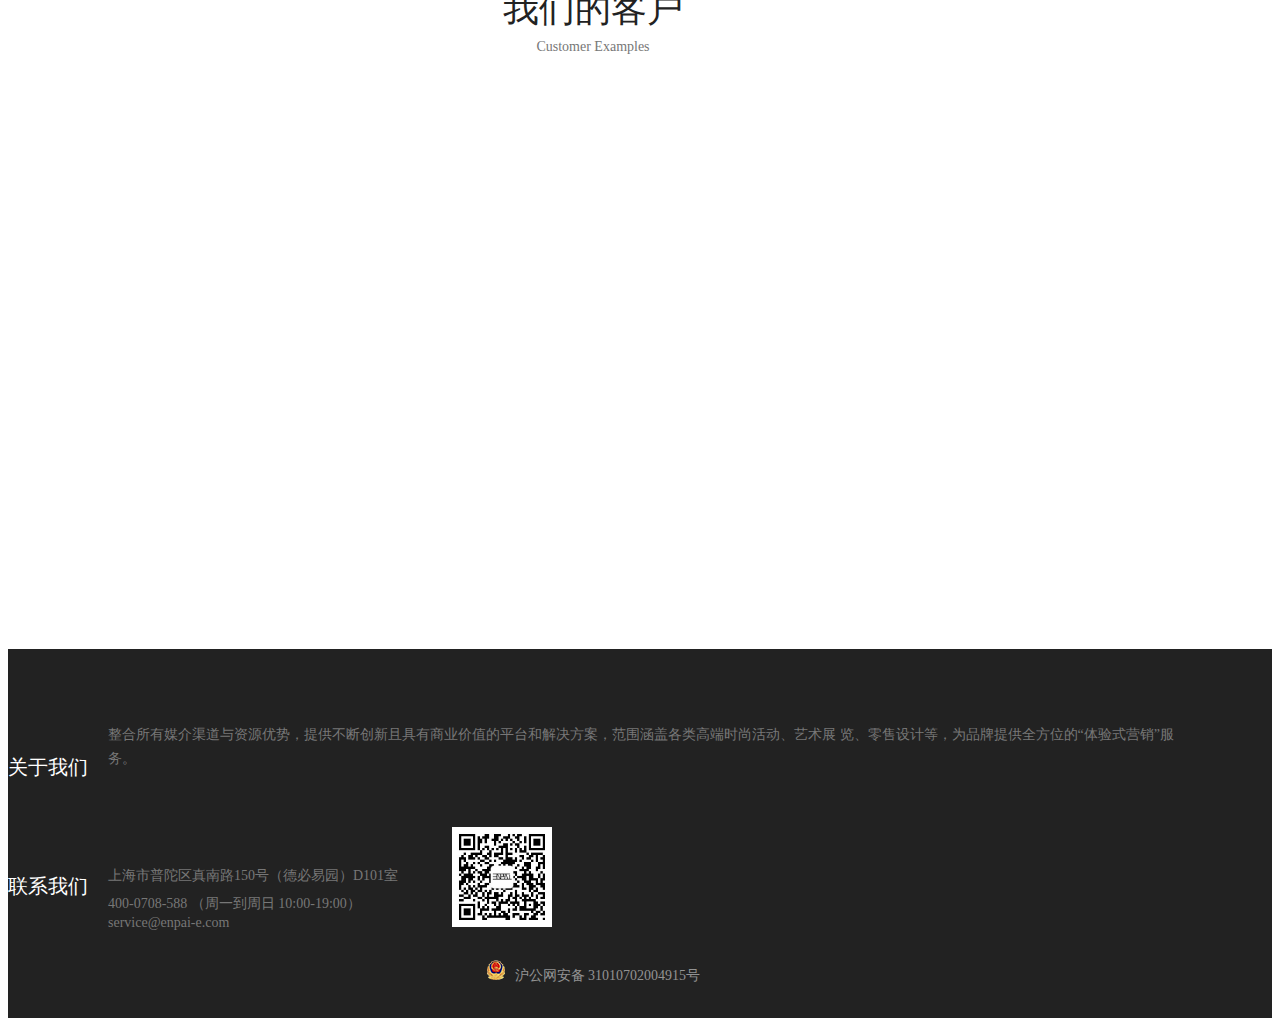
==== commit 0e66fd69: "last features" ====
--- a/index.html
+++ b/index.html
@@ -687,7 +687,7 @@
         
         <!--================ start footer Area  =================-->	
         <footer class="footer-area p_120">
-            <div class="container">
+								<div class="container">
 				<div class="row">
 					<div class="col-sm-12">
 						<div class="single-footer-widget ab_wd" style="display: flex; width: 100%;">
@@ -740,7 +740,15 @@
                         <!--<a href="#"><i class="fa fa-behance"></i></a>-->
                     <!--</div>-->
                 <!--</div>-->
+									<div class="row" style="text-align: center;margin-top: 30px;">
+										<div style="margin: 0 auto;">
+											<img src="img/备案图标.png" alt="">
+											<a target="_blank" href=" " style="display:inline-block;text-decoration:none;height:20px;line-height:20px;">
+												<p style="height:20px;line-height:20px;margin: 0px 0px 0px 5px; color:#939393;">沪公网安备 31010702004915号</p ></a >
+										</div>
+									</div>
             </div>
+
         </footer>
 		<!--================ End footer Area  =================-->
         
@@ -837,7 +845,7 @@
 			})
 
 			$('.builder_item').click(function() {
-			  window.location.href = window.location.origin + '/enpi-web/hotels.html'
+			  window.location.href = window.location.origin + '/hotels.html'
 			})
 		</script>
     </body>
--- a/css/style.css
+++ b/css/style.css
@@ -3991,6 +3991,7 @@
 /*============== footer-area css ===============*/
 .footer-area {
   background: #222222;
+  padding-bottom: 30px;
 }
 
 .single-footer-widget p {
@@ -4154,6 +4155,7 @@
   font-size: 18px;
   font-style: italic;
   margin-left: 20px;
+  color: #8c8c8c;
 }
 
 .clients_slider .item {
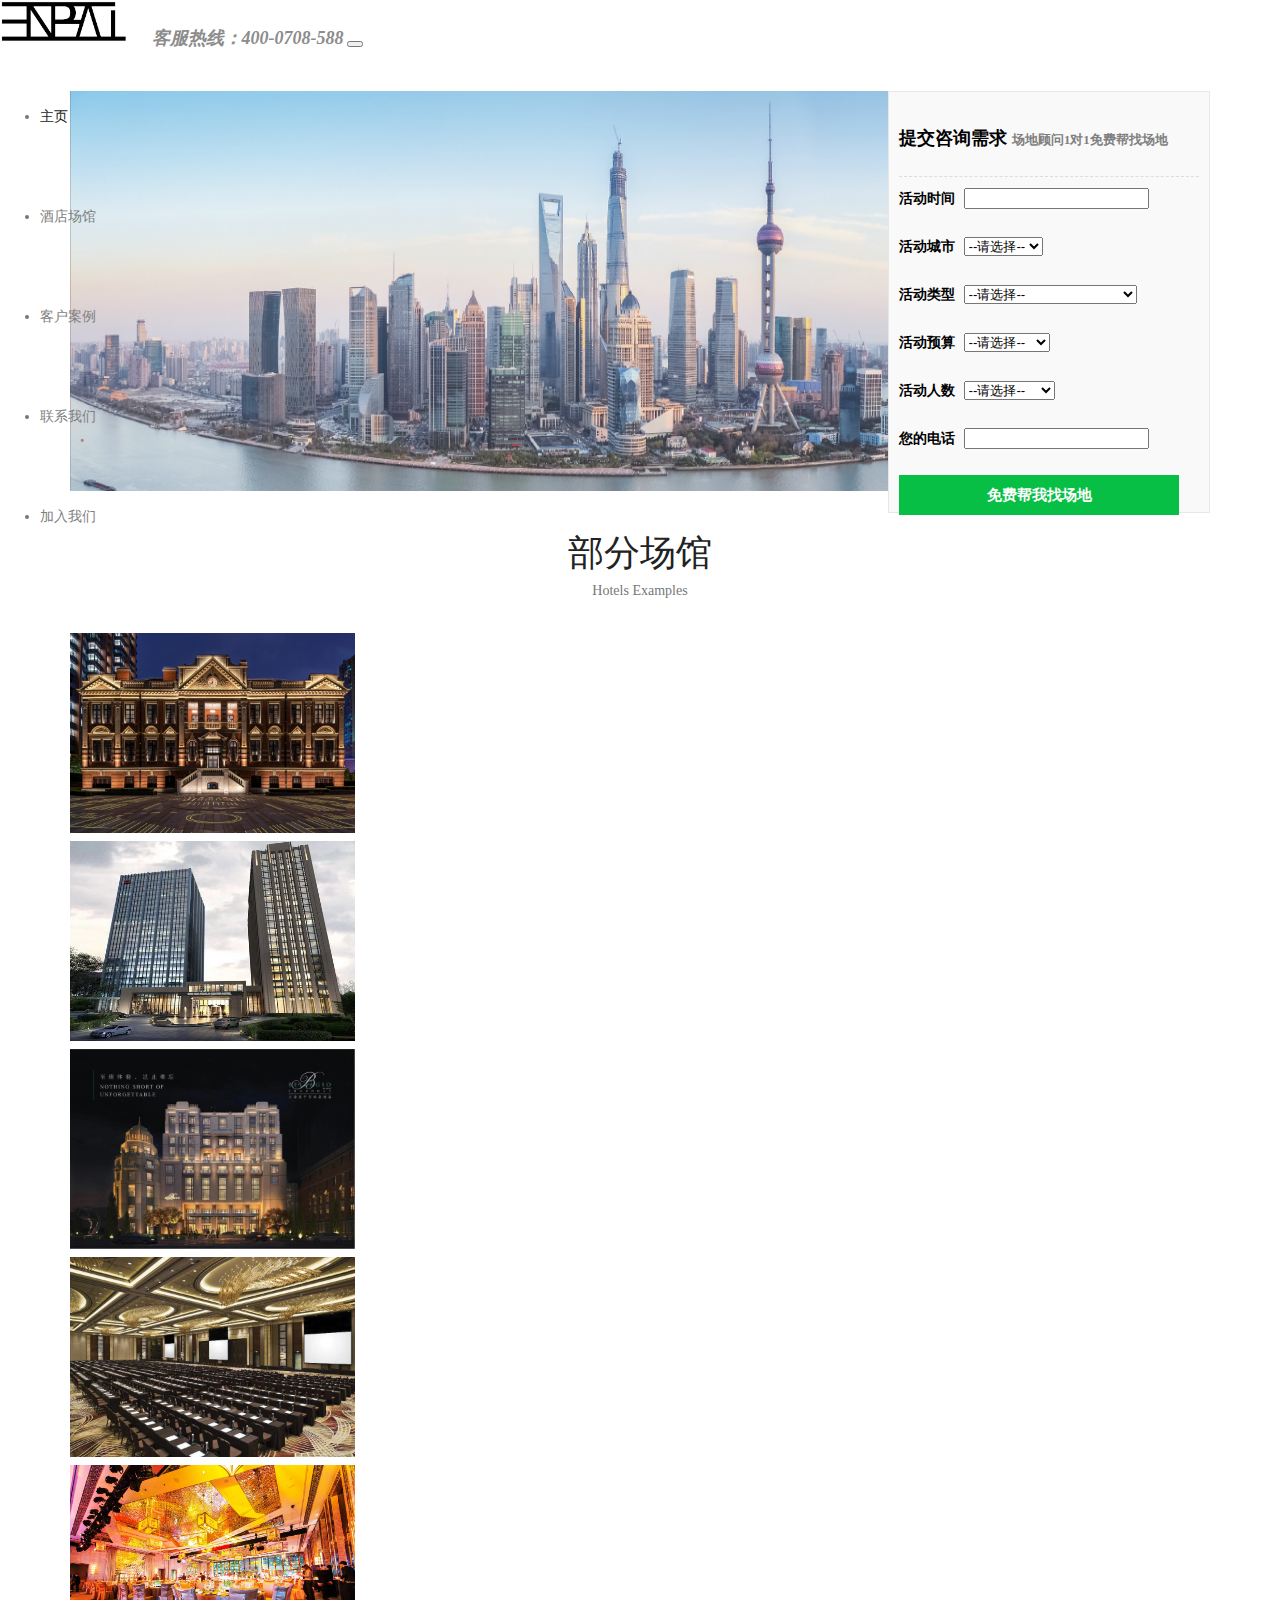
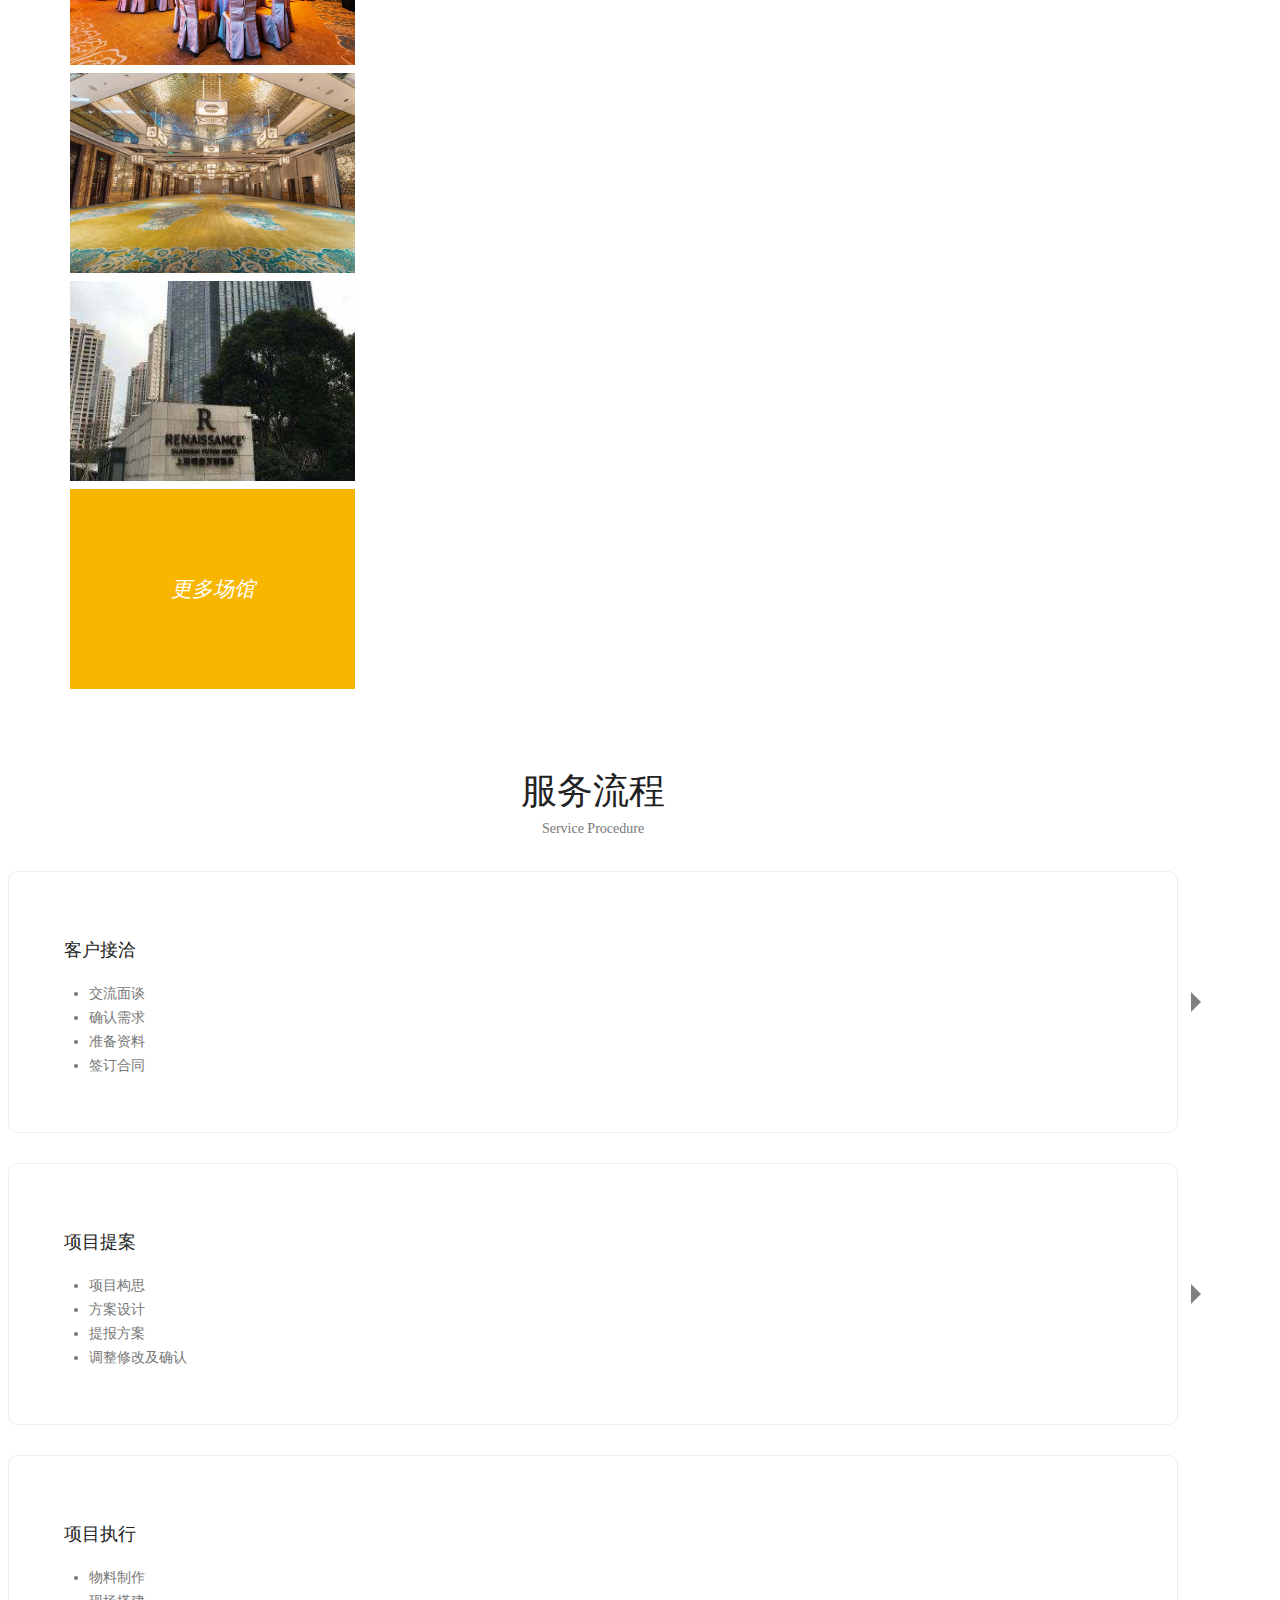
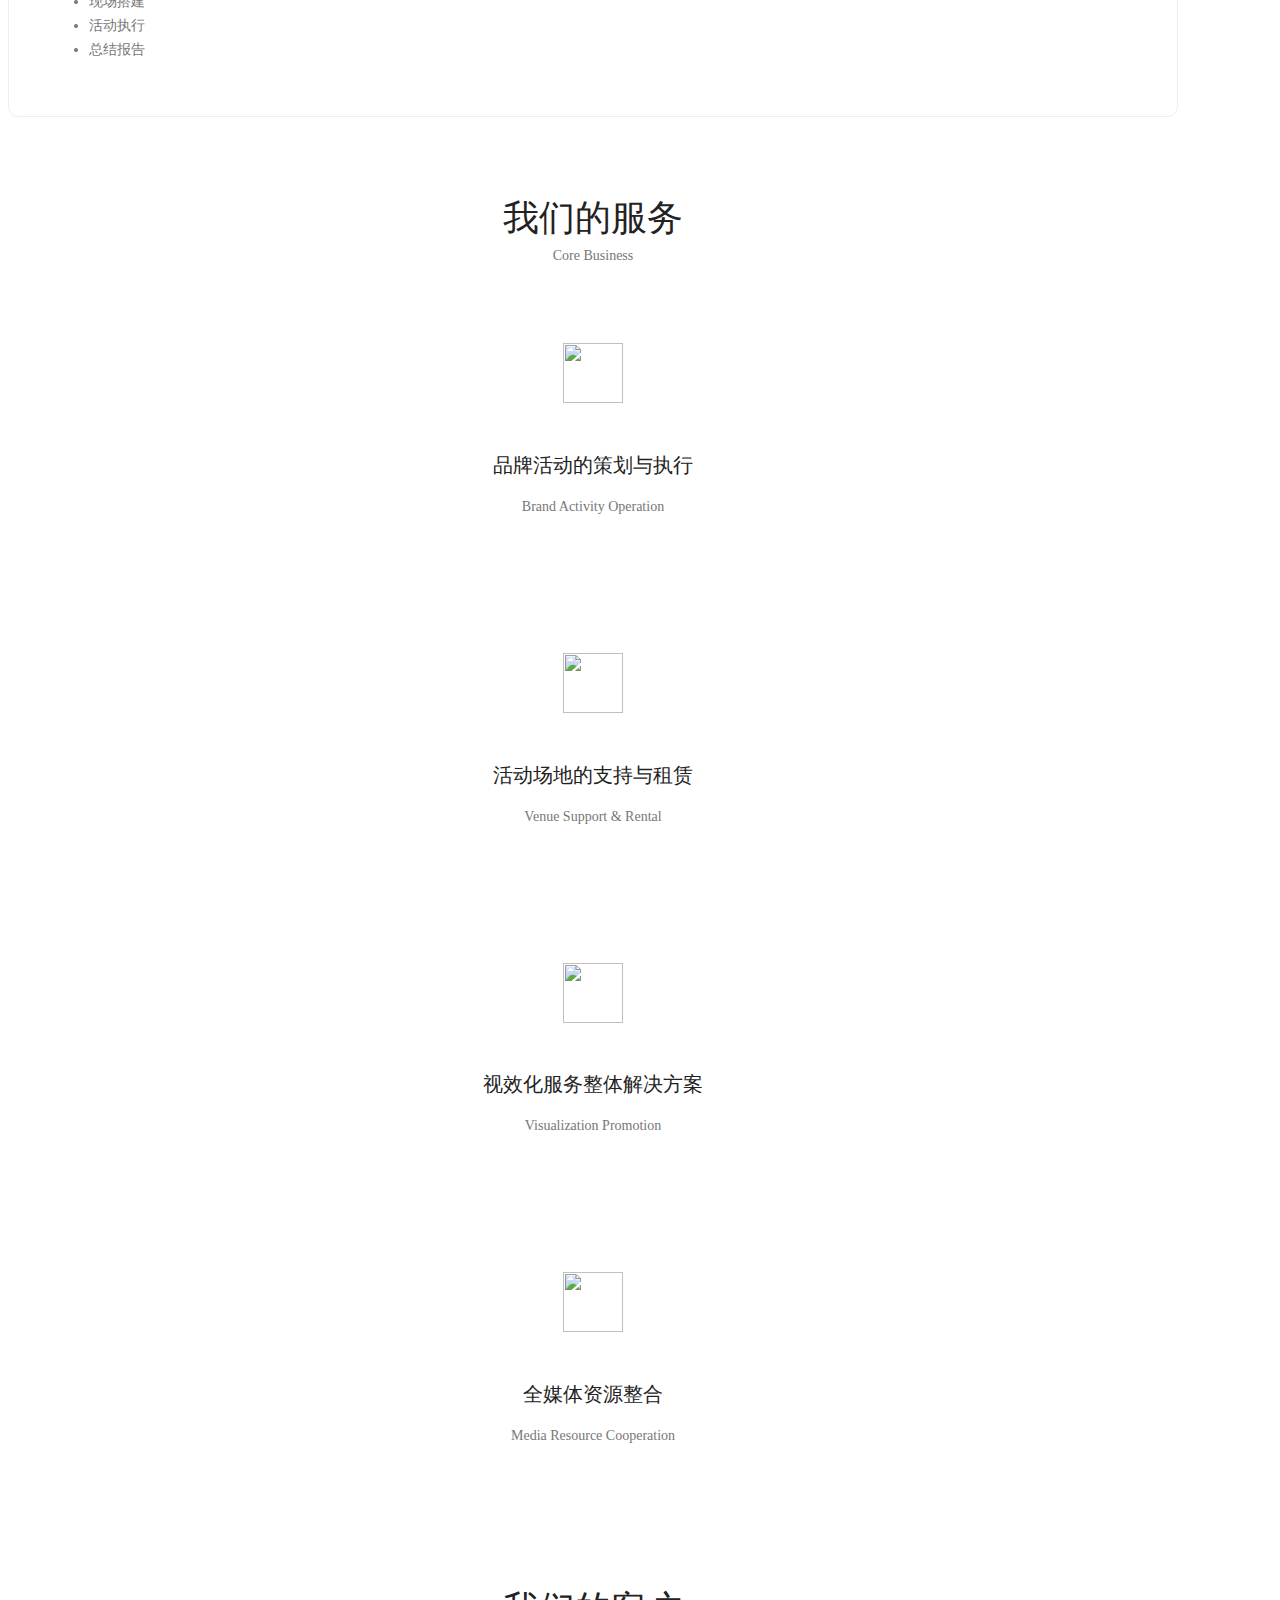
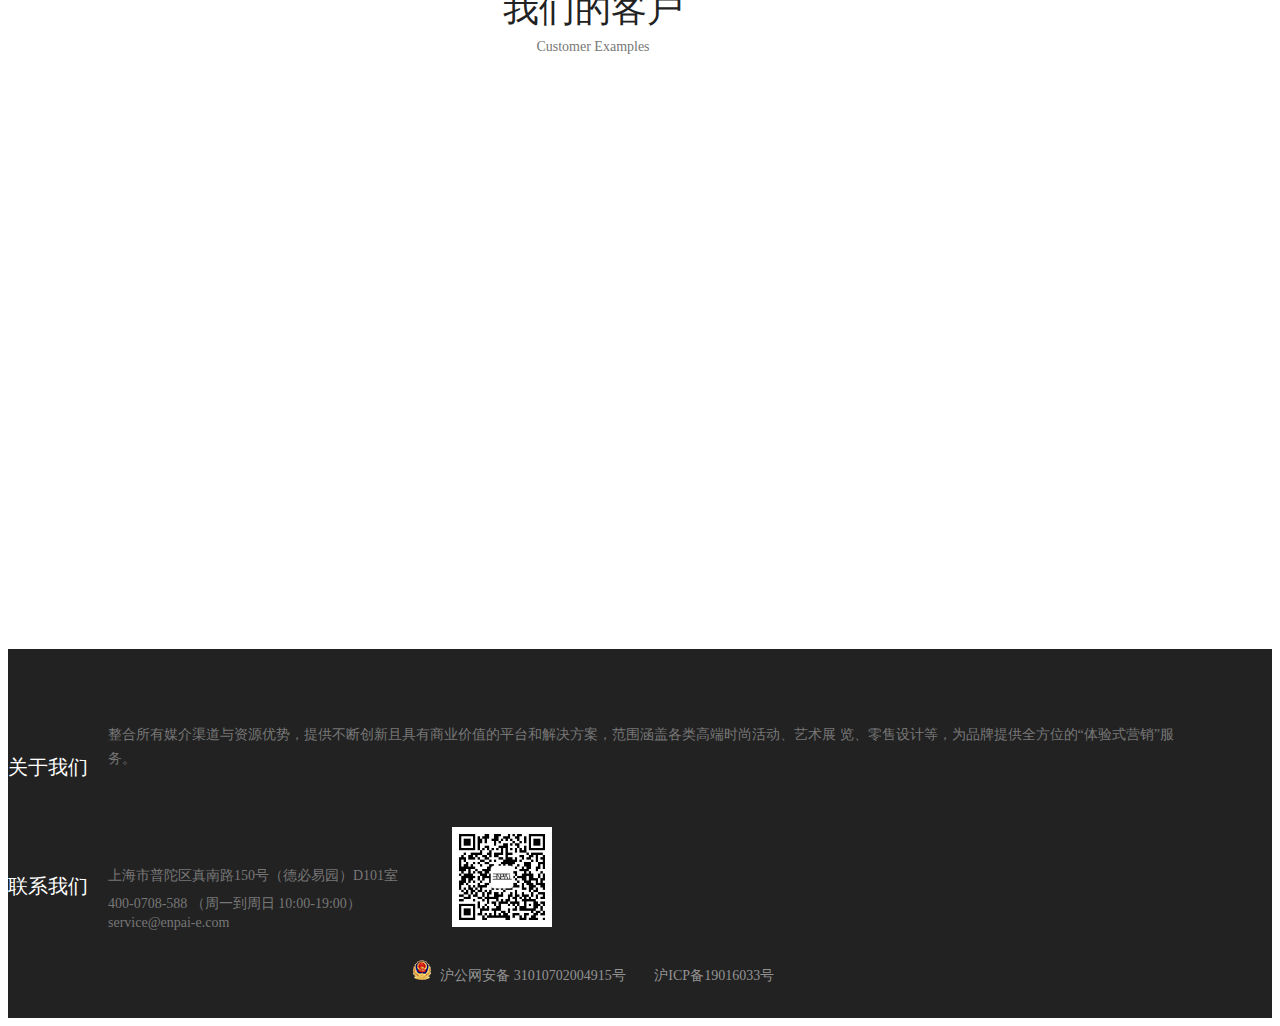
==== commit 2edd8764: "fix" ====
--- a/index.html
+++ b/index.html
@@ -743,8 +743,12 @@
 									<div class="row" style="text-align: center;margin-top: 30px;">
 										<div style="margin: 0 auto;">
 											<img src="img/备案图标.png" alt="">
-											<a target="_blank" href=" " style="display:inline-block;text-decoration:none;height:20px;line-height:20px;">
-												<p style="height:20px;line-height:20px;margin: 0px 0px 0px 5px; color:#939393;">沪公网安备 31010702004915号</p ></a >
+											<a target="_blank" href="http://www.beian.gov.cn/portal/registerSystemInfo?recordcode=31010702004915" style="display:inline-block;text-decoration:none;height:20px;line-height:20px;">
+												<p style="height:20px;line-height:20px;margin: 0px 0px 0px 5px; color:#939393;">沪公网安备 31010702004915号</p >
+											</a >
+											<a target="_blank" href="http://icp.chinaz.com/info?q=enpai-e.com" style="display:inline-block;text-decoration:none;height:20px;line-height:20px;margin-left: 20px;">
+												<p style="height:20px;line-height:20px;margin: 0px 0px 0px 5px; color:#939393;">沪ICP备19016033号</p >
+											</a >
 										</div>
 									</div>
             </div>
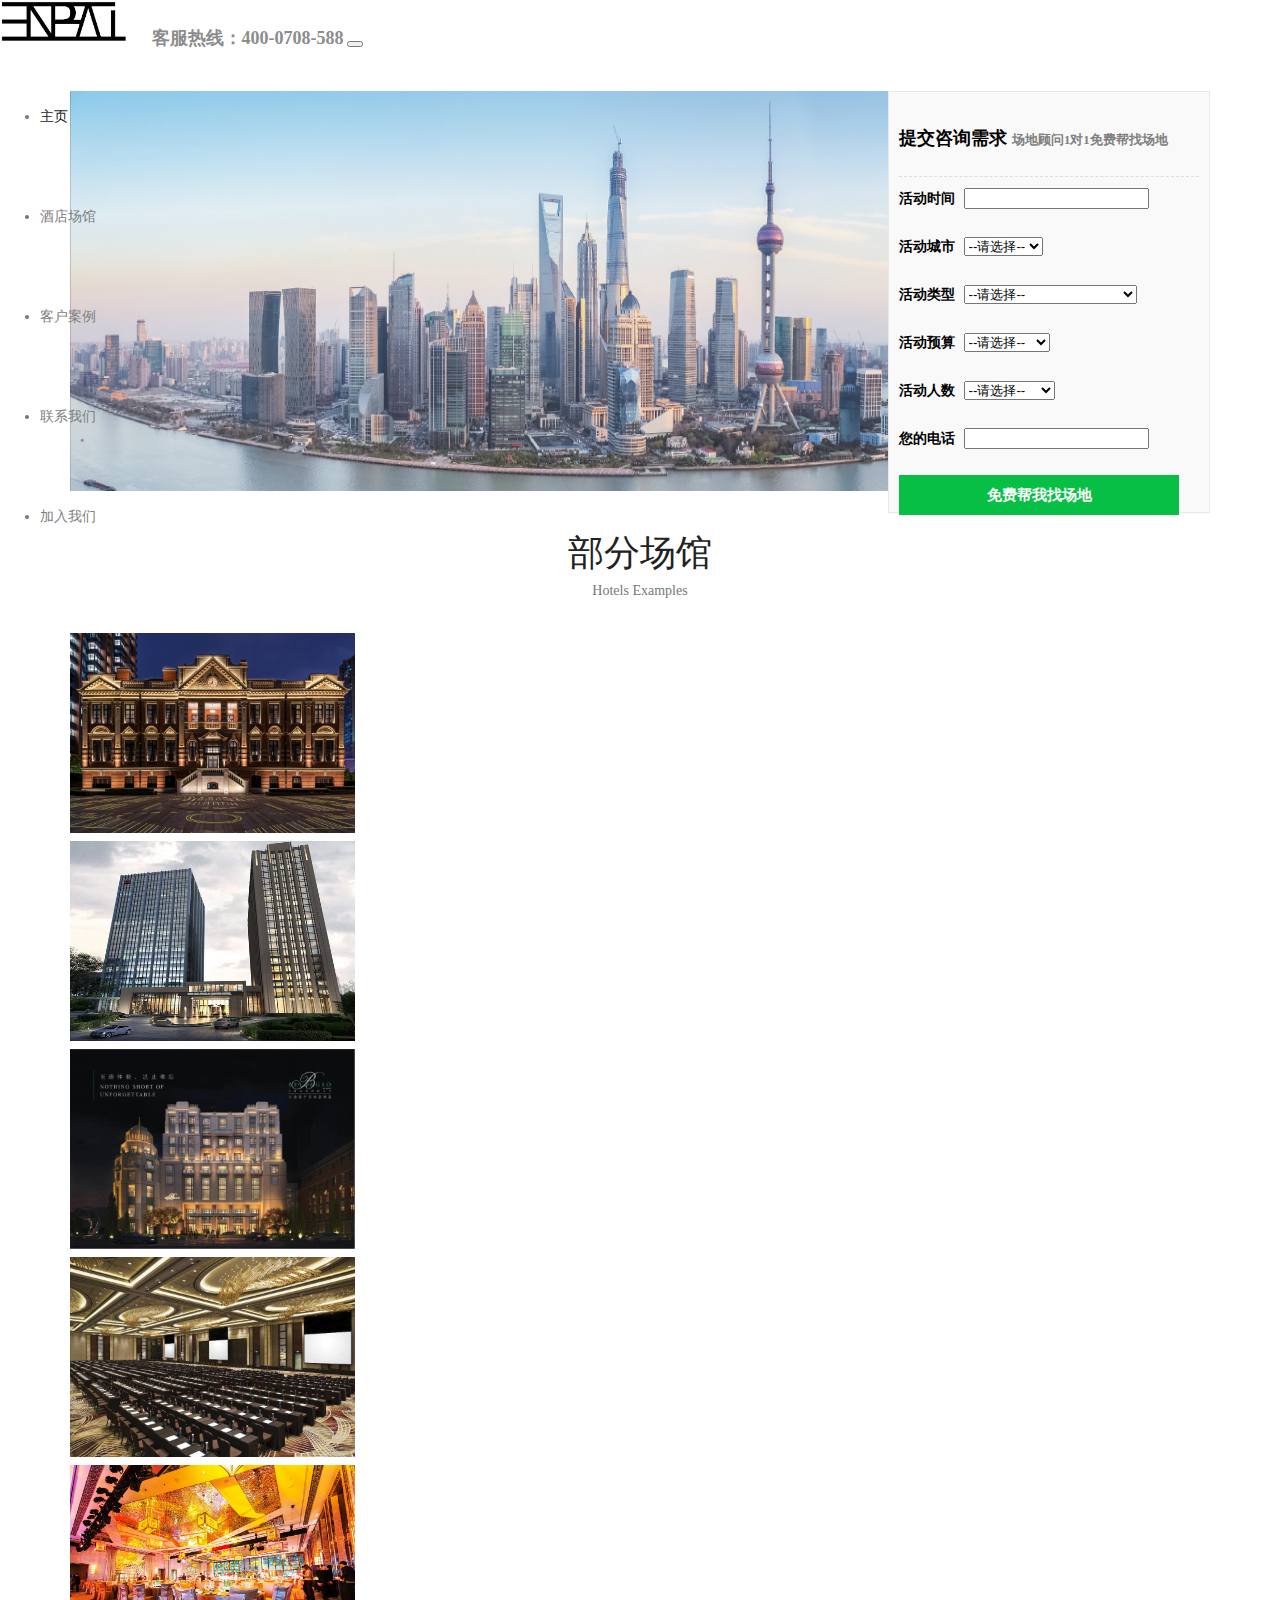
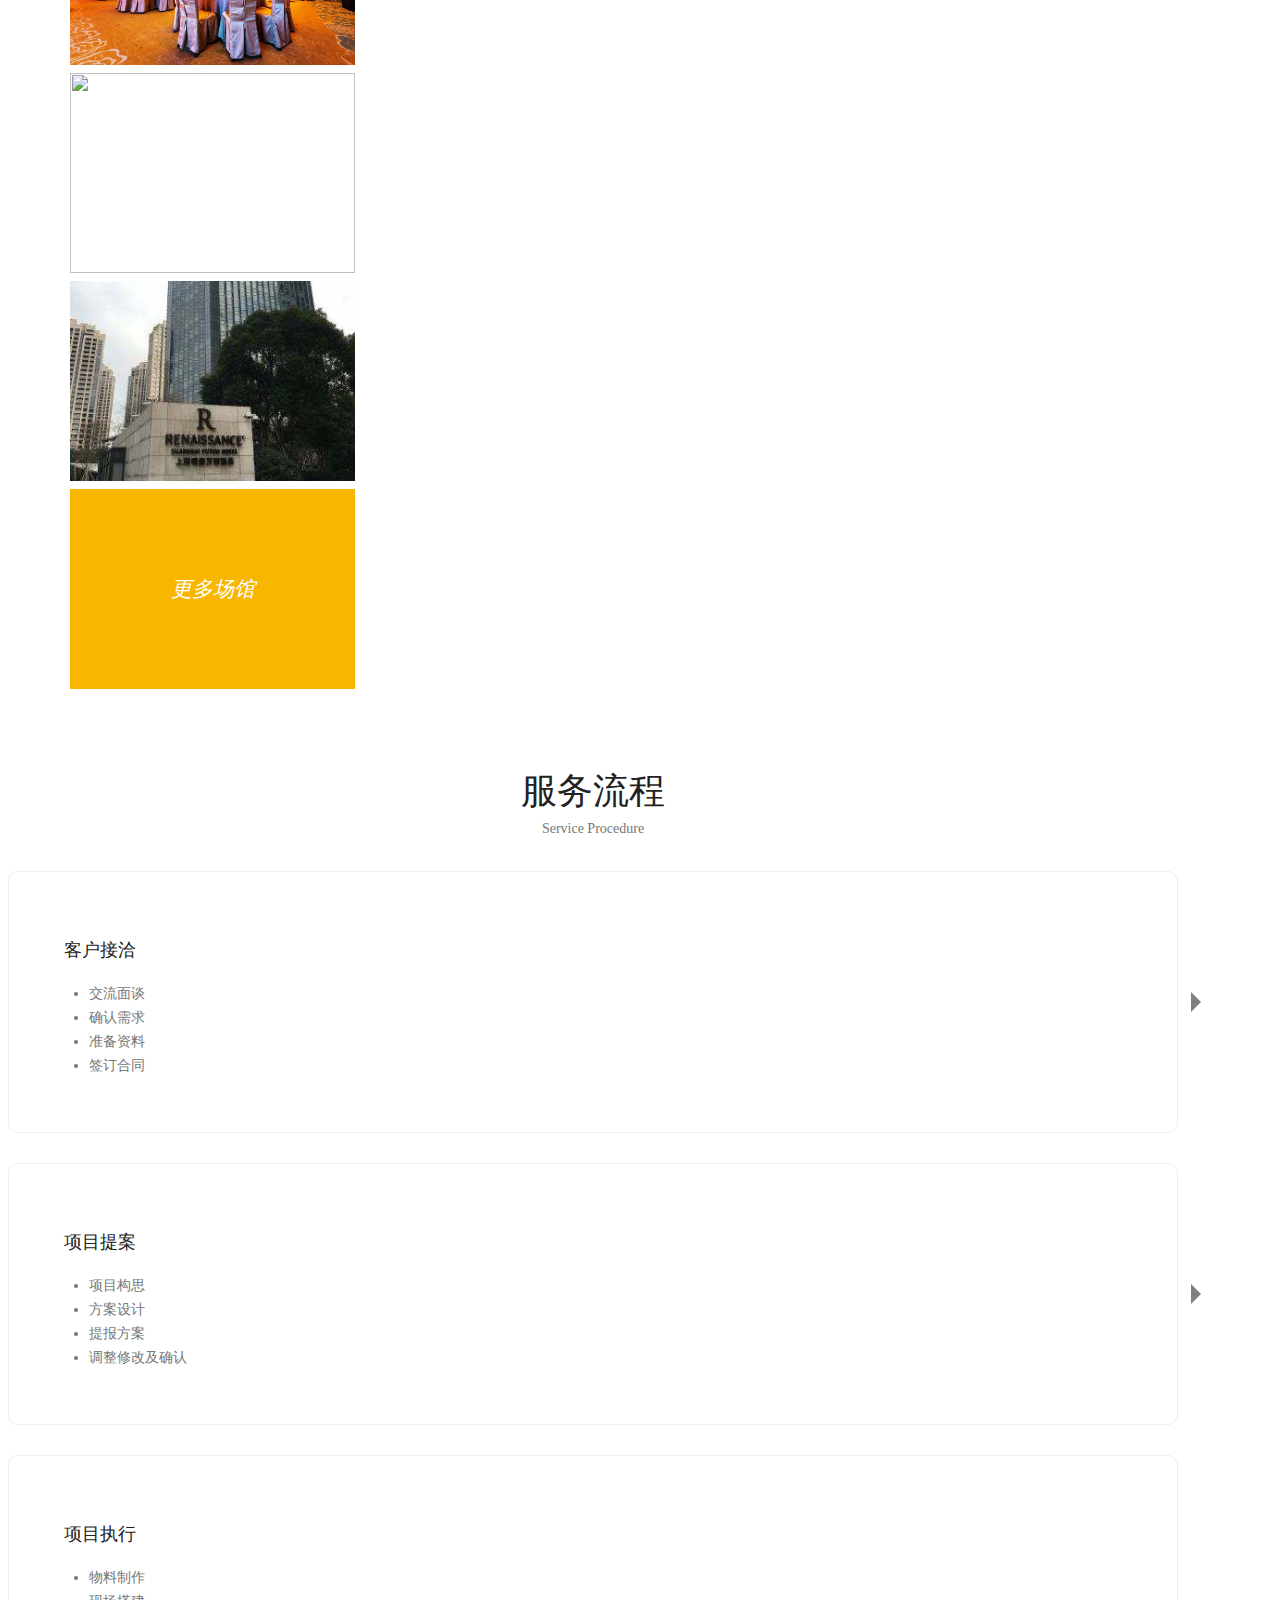
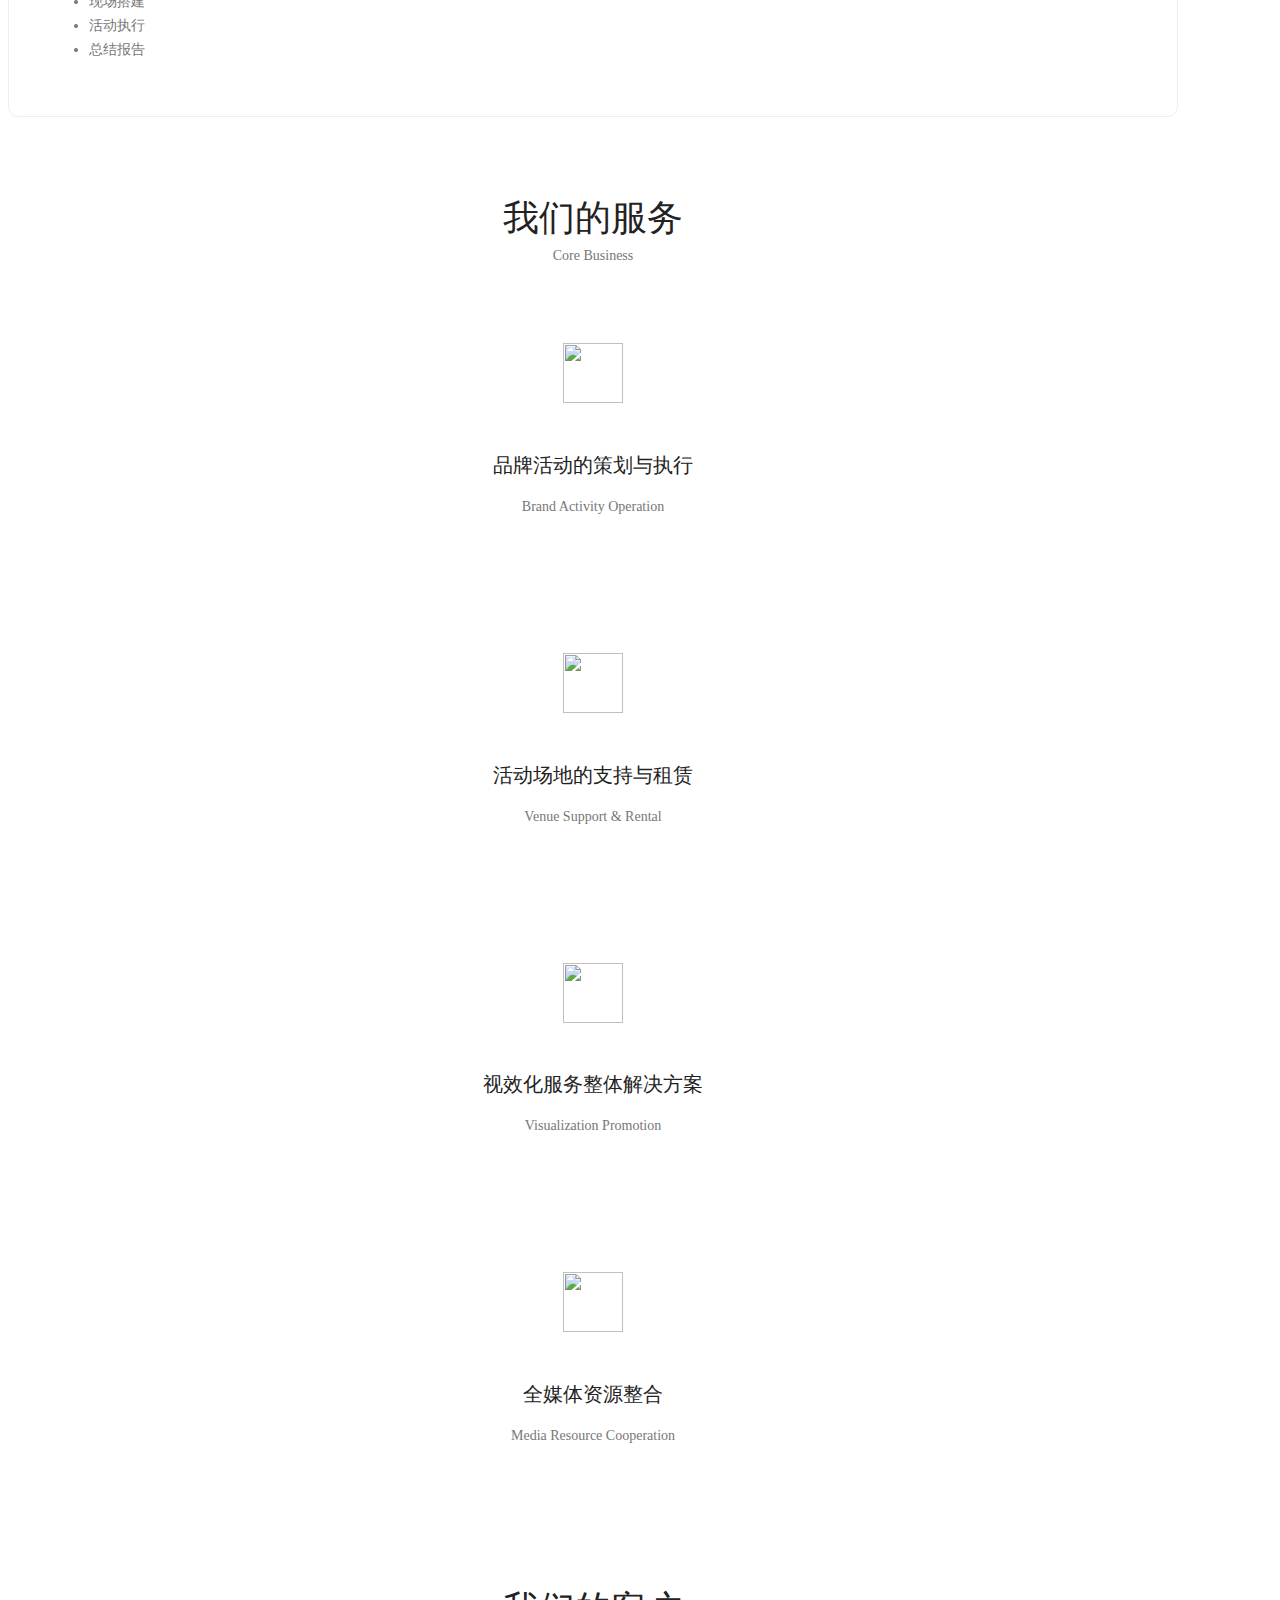
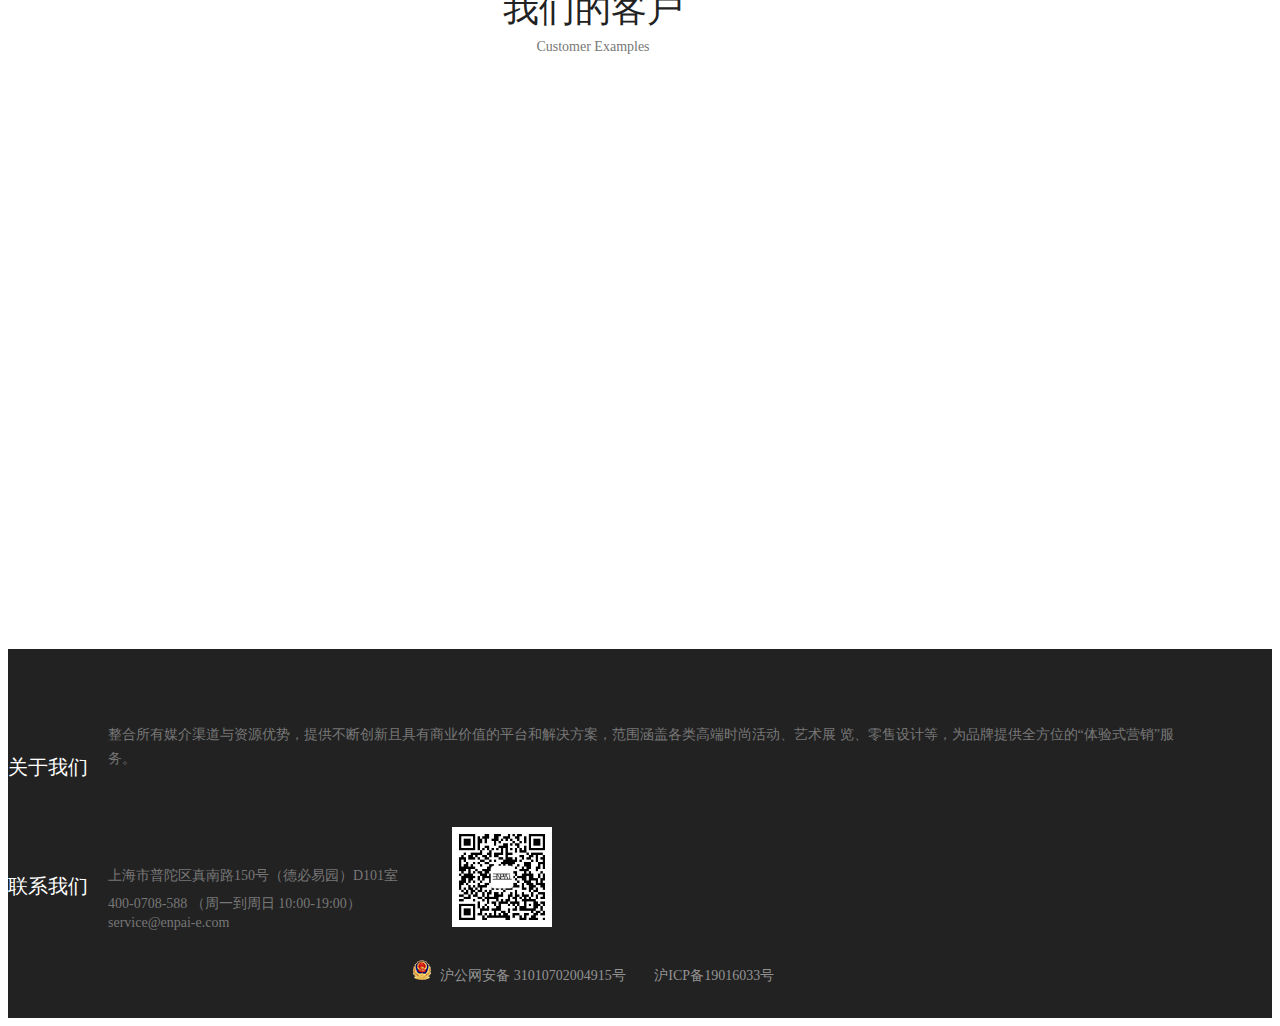
==== commit 9a88ed63: "adjust hotel. adjust font" ====
--- a/index.html
+++ b/index.html
@@ -413,9 +413,9 @@
                     </div>
                 </div>
                 <div class="builder_item">
-                    <img src="img/builder/builder-6.jpeg" alt="">
+                    <img src="img/builder/6.jpeg" alt="">
                     <div class="hover">
-                        <h4>浦东丽思卡尔顿酒店</h4>
+                        <h4>上海外滩W酒店</h4>
                         <p>上海</p>
                     </div>
                 </div>
--- a/css/style.css
+++ b/css/style.css
@@ -4153,7 +4153,7 @@
 
 .header-contact {
   font-size: 18px;
-  font-style: italic;
+  /*font-style: italic;*/
   margin-left: 20px;
   color: #8c8c8c;
 }
